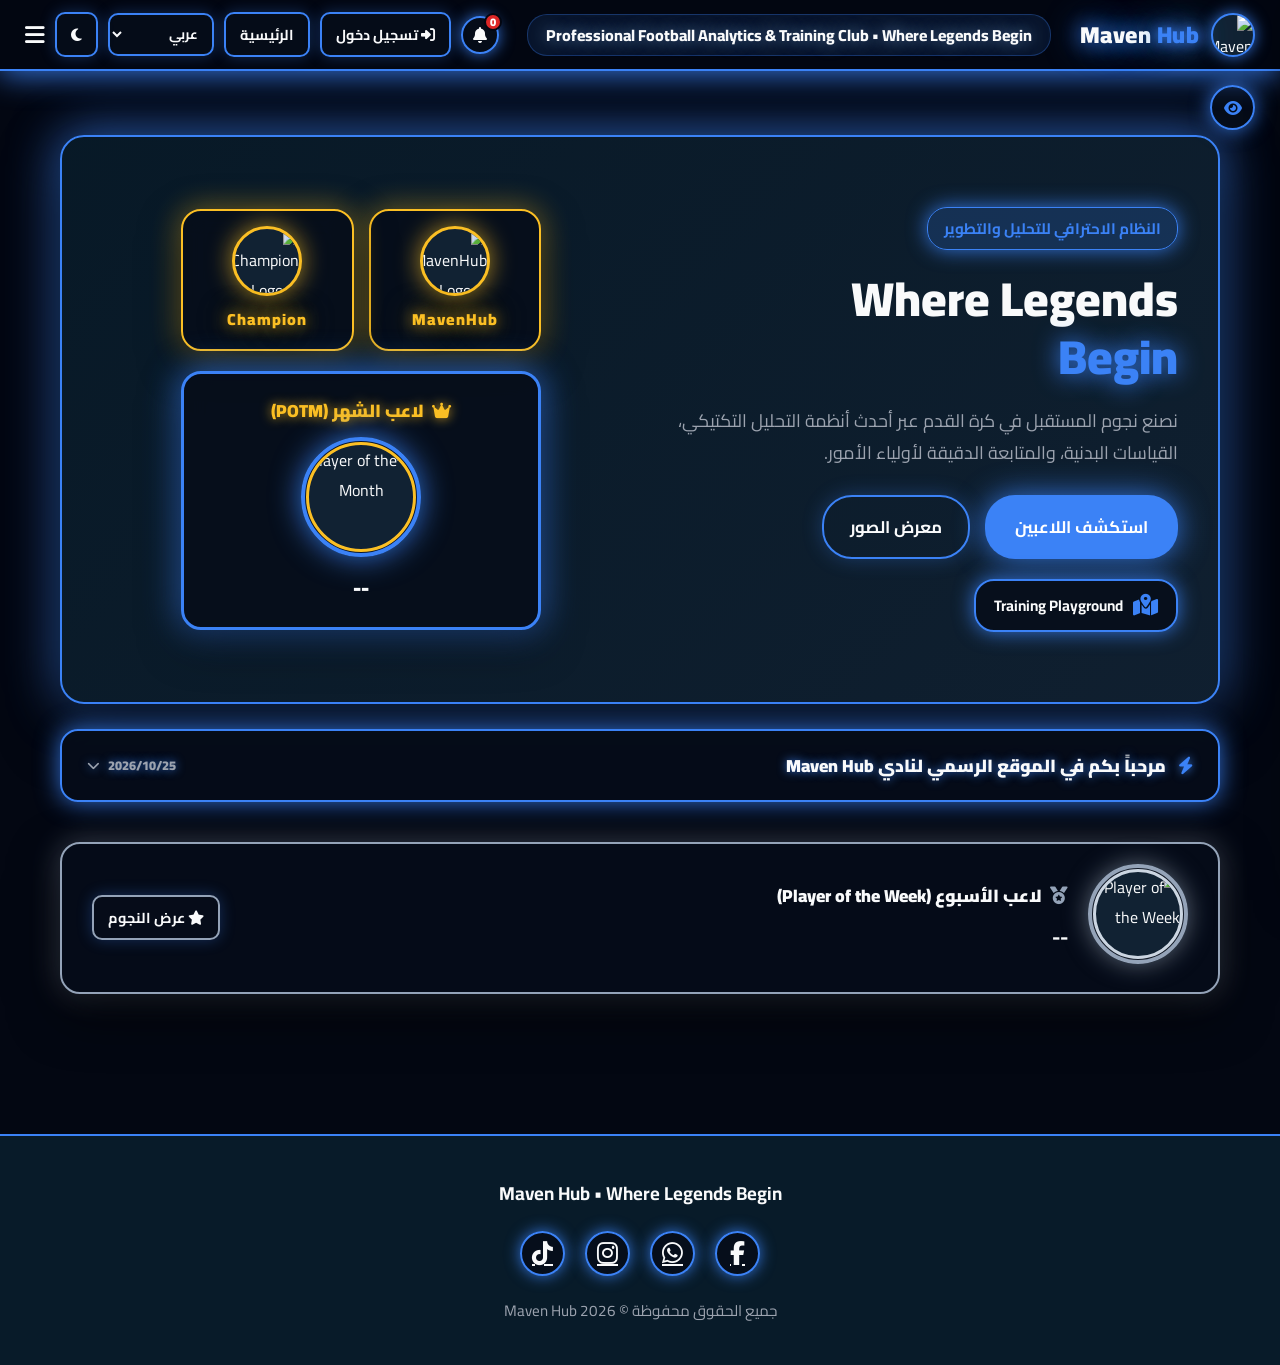
==== index.html.HTML @ 5197ae35 "Add files via upload" ====
<!DOCTYPE html>
<html lang="ar" dir="rtl">
<head>
    <meta charset="UTF-8">
    <meta name="viewport" content="width=device-width, initial-scale=1.0">
    <title>Maven Hub Club | Where Legends Begin</title>
    <link href="https://fonts.googleapis.com/css2?family=Cairo:wght@300;400;600;700;900&display=swap" rel="stylesheet">
    <link rel="stylesheet" href="https://cdnjs.cloudflare.com/ajax/libs/font-awesome/6.4.0/css/all.min.css">
    <style>
        :root {
            --primary: #081b29;
            --secondary: #112233;
            --accent: #3b82f6;
            --accent-glow: rgba(59, 130, 246, 0.85);
            --hover-blue: #1d4ed8;
            --bg: #030712;
            --card-bg: rgba(6, 13, 26, 0.88);
            --text: #f9fafb;
            --text-muted: #9ca3af;
            --border: #1e293b;
            --header-bg: rgba(3, 7, 18, 0.96);
            --transition: all 0.4s cubic-bezier(0.165, 0.84, 0.44, 1);
        }

        [data-theme="light"] {
            --primary: #f0f4f8;
            --secondary: #e2e8f0;
            --accent: #2563eb;
            --accent-glow: rgba(37, 99, 235, 0.4);
            --hover-blue: #1d4ed8;
            --bg: #f1f5f9;
            --card-bg: rgba(255, 255, 255, 0.95);
            --text: #0f172a;
            --text-muted: #475569;
            --border: #cbd5e1;
            --header-bg: rgba(255, 255, 255, 0.98);
        }

        * { box-sizing: border-box; margin: 0; padding: 0; font-family: 'Cairo', sans-serif; }

        body {
            background-color: var(--bg);
            background-image: linear-gradient(rgba(3, 7, 18, 0.85), rgba(3, 7, 18, 0.85)), url('https://i.ibb.co/R46BGfyH/mavenhub-jpg.jpg');
            background-size: cover; background-position: center; background-attachment: fixed;
            color: var(--text); transition: var(--transition); overflow-x: hidden;
        }

        [data-theme="light"] body {
            background-image: linear-gradient(rgba(241, 245, 249, 0.92), rgba(241, 245, 249, 0.92)), url('https://i.ibb.co/R46BGfyH/mavenhub-jpg.jpg');
        }

        .maven-hero {
            position: relative;
            background: linear-gradient(135deg, rgba(8, 27, 41, 0.9), rgba(17, 34, 51, 0.9)), url('https://i.ibb.co/R46BGfyH/mavenhub-jpg.jpg') center/cover no-repeat;
            border-radius: 24px; border: 2px solid var(--accent); padding: 70px 40px;
            overflow: hidden; 
            box-shadow: 0 25px 60px rgba(0, 0, 0, 0.7), 0 0 50px var(--accent-glow);
            margin-bottom: 25px; transition: var(--transition);
        }
        body.preview-mode {
            background-image: linear-gradient(rgba(3, 7, 18, 0.2), rgba(3, 7, 18, 0.2)), url('https://i.ibb.co/R46BGfyH/mavenhub-jpg.jpg') !important;
            background-size: cover !important;
            background-position: center !important;
        }

        body.preview-mode .maven-hero {
            background: linear-gradient(135deg, rgba(8, 27, 41, 0.4), rgba(17, 34, 51, 0.4)), url('https://i.ibb.co/R46BGfyH/mavenhub-jpg.jpg') center/cover no-repeat !important;
            border-color: var(--accent);
            box-shadow: 0 0 80px var(--accent-glow), inset 0 0 40px rgba(59, 130, 246, 0.5);
            filter: brightness(1.255) contrast(1.1);
        }
        body.preview-mode .section-view, body.preview-mode header, body.preview-mode footer, body.preview-mode .potw-banner-floating, body.preview-mode .floating-preview-eye-btn {
            opacity: 0; pointer-events: none; transition: opacity 0.5s ease;
        }
        .exit-preview-btn {
            position: fixed; bottom: 30px; right: 30px; background: var(--accent); color: #fff;
            border: none; padding: 12px 24px; border-radius: 30px; font-weight: 700; z-index: 99999;
            display: none; box-shadow: 0 0 30px var(--accent-glow); cursor: pointer;
        }
        body.preview-mode .exit-preview-btn { display: flex; align-items: center; gap: 8px; }

        .floating-preview-eye-btn {
            position: fixed; top: 85px; right: 25px; background: var(--card-bg); color: var(--accent);
            border: 2px solid var(--accent); width: 45px; height: 45px; border-radius: 50%;
            display: flex; justify-content: center; align-items: center; cursor: pointer;
            z-index: 990; box-shadow: 0 0 20px var(--accent-glow); transition: var(--transition);
        }
        .floating-preview-eye-btn:hover { background: var(--accent); color: #fff; transform: scale(1.1); }

        #loading-screen {
            position: fixed; top: 0; left: 0; width: 100%; height: 100%;
            background: #030712; display: flex; flex-direction: column;
            justify-content: center; align-items: center; z-index: 9999;
            transition: opacity 0.6s ease;
        }
        #loading-screen.fade-out { opacity: 0; pointer-events: none; }
        .loader-logo-container {
            width: 110px; height: 110px; border-radius: 50%; border: 4px solid var(--accent);
            animation: pulseLogo 1.5s infinite; margin-bottom: 25px; overflow: hidden;
            background: #112233; box-shadow: 0 0 45px var(--accent-glow);
            display: flex; justify-content: center; align-items: center;
        }
        .loader-logo-container img { width: 100%; height: 100%; object-fit: cover; }
        @keyframes pulseLogo {
            0% { transform: scale(0.95); box-shadow: 0 0 0 0 var(--accent-glow); }
            70% { transform: scale(1.08); box-shadow: 0 0 0 35px rgba(59, 130, 246, 0); }
            100% { transform: scale(0.95); box-shadow: 0 0 0 0 rgba(59, 130, 246, 0); }
        }
        
        .loading-phrase {
            font-size: 2rem; font-weight: 900; color: #fff; text-align: center;
            text-shadow: 0 0 25px var(--accent-glow); letter-spacing: 1px;
            animation: fadeInText 1s ease-in-out infinite alternate;
        }
        @keyframes fadeInText { from { opacity: 0.7; transform: translateY(5px); } to { opacity: 1; transform: translateY(-5px); } }

        header {
            position: fixed; top: 0; left: 0; width: 100%;
            background: var(--header-bg); backdrop-filter: blur(14px);
            border-bottom: 2px solid var(--accent);
            display: flex; justify-content: space-between; align-items: center;
            padding: 12px 25px; z-index: 1000; box-shadow: 0 4px 30px var(--accent-glow);
        }

        .logo-area { display: flex; align-items: center; gap: 12px; cursor: pointer; }
        .single-logo-img {
            width: 44px; height: 44px; border-radius: 50%; object-fit: cover;
            border: 2px solid var(--accent); box-shadow: 0 0 15px var(--accent-glow);
            background: #112233;
        }
        .logo-title {
            font-size: 1.45rem; font-weight: 900; color: var(--text);
            text-shadow: 0 0 20px var(--accent), 0 0 35px var(--accent-glow);
            letter-spacing: 0.5px;
        }
        .logo-title span { 
            color: var(--accent); 
            text-shadow: 0 0 12px #3b82f6, 0 0 25px #3b82f6, 0 0 40px #60a5fa; 
        }

        .header-center-ticker { flex: 1; text-align: center; margin: 0 15px; }
        .static-ticker-text {
            font-size: 1rem; font-weight: 800; color: var(--text);
            text-shadow: 0 0 15px rgba(147, 197, 253, 0.6);
            background: rgba(59, 130, 246, 0.12); padding: 5px 18px; border-radius: 20px;
            border: 1px solid rgba(59, 130, 246, 0.3); display: inline-block;
        }

        .header-controls { display: flex; align-items: center; gap: 10px; }
        
        .header-user-avatar-area {
            display: none; align-items: center; gap: 8px; background: var(--card-bg);
            border: 2px solid #fbbf24; padding: 4px 10px; border-radius: 30px;
            cursor: pointer; box-shadow: 0 0 20px rgba(251, 191, 36, 0.6); transition: var(--transition);
            position: relative;
        }
        .header-user-avatar-area:hover { transform: scale(1.05); }
        .header-user-img { width: 34px; height: 34px; border-radius: 50%; object-fit: cover; border: 2px solid #fbbf24; background:#112233; cursor: pointer; }
        .header-user-name { font-size: 0.9rem; font-weight: 800; color: var(--text); cursor: pointer; }

        .staff-dropdown-menu {
            position: absolute; top: 120%; right: 0; background: var(--card-bg); backdrop-filter: blur(14px);
            border: 2px solid #fbbf24; border-radius: 14px; width: 210px;
            box-shadow: 0 0 35px rgba(251, 191, 36, 0.5); display: none; flex-direction: column; gap: 6px; padding: 10px; z-index: 1300;
        }
        .staff-dropdown-menu.active { display: flex; }
        .staff-dropdown-item {
            background: var(--card-bg); border: 1px solid #fbbf24; color: var(--text);
            padding: 9px 12px; border-radius: 8px; text-align: center; font-weight: 700; font-size: 0.88rem;
            cursor: pointer; transition: var(--transition); text-decoration: none; display: block;
        }
        .staff-dropdown-item:hover { background: #fbbf24; color: #030712; box-shadow: 0 0 20px rgba(251, 191, 36, 0.8); }

        .ctrl-btn {
            background: var(--card-bg); border: 2px solid var(--accent); color: var(--text);
            padding: 7px 14px; border-radius: 10px; cursor: pointer; font-weight: 700; font-size: 0.9rem;
            transition: var(--transition); box-shadow: 0 0 15px rgba(59, 130, 246, 0.3);
        }
        .ctrl-btn:hover { background: var(--accent); color: #fff; box-shadow: 0 0 25px var(--accent-glow); }
        
        .lang-dropdown {
            background: var(--card-bg); border: 2px solid var(--accent); color: var(--text);
            padding: 6px 10px; border-radius: 10px; cursor: pointer; font-weight: 700;
            box-shadow: 0 0 15px rgba(59, 130, 246, 0.3); outline: none; font-family: 'Cairo', sans-serif;
        }
        .menu-toggle { font-size: 1.4rem; background: none; border: none; color: var(--text); cursor: pointer; }

        .login-dropdown-container { position: relative; display: inline-block; }
        .login-menu-box {
            position: absolute; top: 115%; left: 0; background: var(--card-bg); backdrop-filter: blur(14px);
            border: 2px solid var(--accent); border-radius: 14px; width: 190px;
            box-shadow: 0 0 35px var(--accent-glow); display: none; flex-direction: column; gap: 5px; padding: 10px; z-index: 1200;
        }
        .login-menu-box.active { display: flex; }
        .login-menu-item {
            background: var(--card-bg); border: 1px solid var(--accent); color: var(--text);
            padding: 10px 12px; border-radius: 8px; text-align: center; font-weight: 700; font-size: 0.9rem;
            cursor: pointer; transition: var(--transition); text-decoration: none;
        }
        .login-menu-item:hover { background: var(--accent); color: #fff; box-shadow: 0 0 20px var(--accent-glow); }

        .notification-bell-area { position: relative; display: inline-block; }
        .bell-btn {
            background: var(--card-bg); border: 2px solid var(--accent); color: var(--text);
            width: 38px; height: 38px; border-radius: 50%; display: flex; justify-content: center; align-items: center;
            cursor: pointer; position: relative; box-shadow: 0 0 15px var(--accent-glow); transition: var(--transition);
        }
        .bell-btn:hover { background: var(--accent); color: #fff; }
        .bell-badge {
            position: absolute; top: -5px; right: -5px; background: #dc2626; color: #fff;
            font-size: 0.7rem; font-weight: 900; width: 18px; height: 18px; border-radius: 50%;
            display: flex; justify-content: center; align-items: center; border: 2px solid var(--bg);
        }
        .notification-dropdown {
            position: absolute; top: 120%; left: 0; width: 320px; max-height: 380px; overflow-y: auto;
            background: var(--card-bg); backdrop-filter: blur(15px); border: 2px solid var(--accent); border-radius: 16px;
            box-shadow: 0 0 40px var(--accent-glow); display: none; flex-direction: column; padding: 15px; z-index: 1500;
        }
        .notification-dropdown.active { display: flex; }
        .notif-item {
            background: var(--card-bg); border: 1px solid var(--accent); border-radius: 10px;
            padding: 10px 12px; margin-bottom: 8px; font-size: 0.88rem; color: var(--text); line-height: 1.5;
        }

        .sidebar {
            position: fixed; top: 0; right: -320px; width: 300px; height: 100%;
            background: var(--card-bg); backdrop-filter: blur(14px); box-shadow: -5px 0 35px rgba(0,0,0,0.6);
            z-index: 1100; transition: right 0.4s ease; display: flex; flex-direction: column;
            padding: 30px 20px; border-left: 2px solid var(--accent);
        }
        .sidebar.active { right: 0; }
        .sidebar-header { display: flex; justify-content: space-between; align-items: center; margin-bottom: 30px; border-bottom: 2px solid var(--accent); padding-bottom: 15px; }
        .close-sidebar { background: none; border: none; color: var(--text); font-size: 1.5rem; cursor: pointer; }
        .sidebar-menu { list-style: none; display: flex; flex-direction: column; gap: 12px; }
        .sidebar-menu li a, .sidebar-menu .menu-dropdown-btn {
            display: flex; justify-content: space-between; align-items: center;
            padding: 12px 16px; color: var(--text); background: var(--card-bg); border-radius: 10px;
            text-decoration: none; font-weight: 700; cursor: pointer; border: 2px solid var(--accent);
            transition: var(--transition); box-shadow: 0 0 10px rgba(59, 130, 246, 0.2);
        }
        .sidebar-menu li a:hover, .sidebar-menu .menu-dropdown-btn:hover {
            background: var(--accent); color: #fff; box-shadow: 0 0 20px var(--accent-glow);
        }
        .submenu { display: none; flex-direction: column; gap: 6px; padding-right: 15px; margin-top: 6px; }
        .submenu.active { display: flex; }
        .submenu a { font-size: 0.95rem; padding: 8px 12px !important; }

        .overlay {
            position: fixed; top: 0; left: 0; width: 100%; height: 100%;
            background: rgba(0,0,0,0.7); z-index: 1050; opacity: 0; pointer-events: none; transition: opacity 0.3s ease;
        }
        .overlay.active { opacity: 1; pointer-events: auto; }

        .main-container {
            margin-top: 95px; padding: 40px 20px; max-width: 1200px;
            margin-left: auto; margin-right: auto; min-height: 80vh;
        }

        .section-view { display: none; animation: fadeIn 0.4s ease; }
        .section-view.active { display: block; }
        @keyframes fadeIn { from { opacity: 0; transform: translateY(10px); } to { opacity: 1; transform: translateY(0); } }

        .hero-content-grid { display: grid; grid-template-columns: 1fr 1fr; align-items: center; gap: 40px; position: relative; z-index: 2; }
        .hero-left { text-align: right; }
        .hero-badge-top {
            display: inline-block; background: rgba(59, 130, 246, 0.2); color: var(--accent);
            border: 1px solid var(--accent); padding: 6px 16px; border-radius: 20px;
            font-size: 0.95rem; font-weight: 700; margin-bottom: 20px; box-shadow: 0 0 20px var(--accent-glow);
        }
        .hero-left h1 { font-size: 3rem; font-weight: 900; line-height: 1.2; margin-bottom: 20px; color: var(--text); }
        .hero-left h1 span { color: var(--accent); display: block; text-shadow: 0 0 25px var(--accent); }
        .hero-left p { color: var(--text-muted); font-size: 1.12rem; line-height: 1.8; margin-bottom: 25px; }
        
        .hero-action-row { display: flex; align-items: center; gap: 20px; flex-wrap: wrap; }
        .hero-btns { display: flex; gap: 15px; }
        .btn-primary-custom {
            background: var(--accent); color: #fff; border: none; padding: 14px 30px; border-radius: 30px;
            font-weight: 700; font-size: 1.05rem; cursor: pointer; transition: var(--transition); box-shadow: 0 0 30px var(--accent-glow);
        }
        .btn-primary-custom:hover { transform: translateY(-3px); background: var(--hover-blue); box-shadow: 0 0 45px var(--accent-glow); }
        .btn-secondary-custom {
            background: transparent; color: var(--text); border: 2px solid var(--accent); padding: 14px 26px; border-radius: 30px;
            font-weight: 700; font-size: 1.05rem; cursor: pointer; transition: var(--transition); box-shadow: 0 0 20px rgba(59, 130, 246, 0.3);
        }
        .btn-secondary-custom:hover { border-color: var(--accent); color: var(--accent); box-shadow: 0 0 30px var(--accent-glow); }

        .training-playground-box {
            display: flex; align-items: center; gap: 10px; background: var(--card-bg);
            border: 2px solid var(--accent); padding: 10px 18px; border-radius: 20px;
            box-shadow: 0 0 20px var(--accent-glow); text-decoration: none; color: var(--text);
            transition: var(--transition); cursor: pointer;
        }
        .training-playground-box:hover { transform: scale(1.05); box-shadow: 0 0 35px var(--accent-glow); background: var(--accent); color: #fff; }
        .training-playground-box i { color: var(--accent); font-size: 1.4rem; animation: bounceMap 2s infinite; }
        .training-playground-box:hover i { color: #fff; }
        @keyframes bounceMap { 0%, 100% { transform: translateY(0); } 50% { transform: translateY(-4px); } }
        .training-text-label { font-size: 0.95rem; font-weight: 700; }

        .hero-right { display: flex; flex-direction: column; align-items: center; gap: 20px; }
        
        .logos-dual-showcase { display: flex; gap: 15px; width: 100%; max-width: 360px; justify-content: center; }
        .academy-logo-showcase-box {
            background: var(--card-bg); backdrop-filter: blur(12px); border: 2px solid #fbbf24;
            border-radius: 20px; padding: 15px 15px; text-align: center; width: 50%;
            box-shadow: 0 15px 40px rgba(0,0,0,0.5), 0 0 30px rgba(251, 191, 36, 0.5);
        }
        .logo-frame-circle {
            width: 70px; height: 70px; border-radius: 50%; border: 3px solid #fbbf24;
            margin: 0 auto 8px auto; overflow: hidden; background: #112233; display: flex;
            justify-content: center; align-items: center; box-shadow: 0 0 25px rgba(251, 191, 36, 0.7);
            animation: goldNeonPulse 2s infinite alternate;
        }
        @keyframes goldNeonPulse {
            0% { box-shadow: 0 0 10px rgba(251, 191, 36, 0.6), inset 0 0 10px rgba(251, 191, 36, 0.6); border-color: #fbbf24; }
            100% { box-shadow: 0 0 30px #fbbf24, inset 0 0 20px #fbbf24; border-color: #fde047; }
        }
        .logo-frame-circle img { width: 100%; height: 100%; object-fit: cover; }

        .brand-font-fancy {
            font-family: 'Cairo', sans-serif; font-weight: 900; letter-spacing: 1px;
            color: #fbbf24; text-shadow: 0 0 15px rgba(251, 191, 36, 0.8), 0 0 30px rgba(251, 191, 36, 0.5);
        }

        .potm-hero-showcase {
            width: 100%; max-width: 360px; display: flex; flex-direction: column; align-items: center; justify-content: center;
            background: var(--card-bg); backdrop-filter: blur(12px);
            border: 3px solid var(--accent); border-radius: 20px; padding: 20px;
            box-shadow: 0 15px 40px rgba(0,0,0,0.5), 0 0 35px var(--accent-glow);
            position: relative; text-align: center;
        }
        .potm-crown-header {
            display: flex; align-items: center; gap: 8px; color: #fbbf24; font-size: 1.1rem; font-weight: 900;
            text-shadow: 0 0 12px rgba(251, 191, 36, 0.8); margin-bottom: 10px;
        }
        
        .royal-ring-frame {
            position: relative; width: 120px; height: 120px; border-radius: 50%;
            background: radial-gradient(circle, rgba(59,130,246,0.3), var(--card-bg));
            border: 4px solid var(--accent); box-shadow: 0 0 30px var(--accent-glow);
            display: flex; justify-content: center; align-items: center; margin-bottom: 10px;
            overflow: hidden; cursor: pointer;
            animation: neonPulse 2s infinite alternate;
        }
        .royal-ring-frame img { width: 110px; height: 110px; border-radius: 50%; object-fit: cover; border: 3px solid #fbbf24; background: #112233; }

        .silver-ring-frame {
            position: relative; width: 100px; height: 100px; border-radius: 50%;
            background: radial-gradient(circle, rgba(148,163,184,0.3), var(--card-bg));
            border: 4px solid #94a3b8; box-shadow: 0 0 25px rgba(148,163,184,0.6);
            display: flex; justify-content: center; align-items: center; margin-bottom: 8px;
            overflow: hidden; cursor: pointer;
        }
        .silver-ring-frame img { width: 90px; height: 90px; border-radius: 50%; object-fit: cover; border: 3px solid #cbd5e1; background: #112233; }

        .potw-banner-floating {
            background: var(--card-bg); backdrop-filter: blur(14px); border: 2px solid #94a3b8; border-radius: 20px;
            padding: 20px 30px; margin-bottom: 40px; display: flex; align-items: center; justify-content: space-between;
            box-shadow: 0 20px 50px rgba(0,0,0,0.6), 0 0 30px rgba(148, 163, 184, 0.4);
        }

        .potm-player-name { font-size: 1.35rem; font-weight: 900; color: var(--text); }

        .home-news-ticker-container {
            display: flex; flex-direction: column; gap: 15px; margin-bottom: 40px;
        }
        .news-neon-strip {
            background: var(--card-bg); backdrop-filter: blur(14px);
            border: 2px solid var(--accent); border-radius: 18px; padding: 18px 25px;
            box-shadow: 0 0 25px var(--accent-glow); cursor: pointer; transition: var(--transition);
            position: relative; overflow: hidden;
        }
        .news-neon-strip:hover { transform: scale(1.02); box-shadow: 0 0 40px var(--accent-glow); background: rgba(59, 130, 246, 0.1); }
        .news-strip-header { display: flex; justify-content: space-between; align-items: center; font-weight: 900; font-size: 1.1rem; color: var(--text); text-shadow: 0 0 10px var(--accent-glow); }
        .news-strip-body {
            max-height: 0; overflow: hidden; transition: max-height 0.5s cubic-bezier(0.4, 0, 0.2, 1), padding 0.5s ease;
            color: var(--text-muted); font-size: 1rem; line-height: 1.7; padding: 0 5px;
        }
        .news-neon-strip.expanded .news-strip-body { max-height: 500px; padding-top: 15px; border-top: 1px dashed var(--border); margin-top: 10px; }

        .grid-cards { display: grid; grid-template-columns: repeat(auto-fit, minmax(280px, 1fr)); gap: 35px; }
        .player-card {
            position: relative; background: var(--card-bg); backdrop-filter: blur(12px); border-radius: 22px; padding: 35px 20px;
            text-align: center; transition: all 0.4s cubic-bezier(0.175, 0.885, 0.32, 1.275); cursor: pointer;
            box-shadow: 0 15px 40px rgba(0,0,0,0.5), 0 0 25px rgba(59, 130, 246, 0.2);
            border: 2px solid var(--accent);
        }
        .player-card:hover { transform: translateY(-10px) scale(1.03); box-shadow: 0 25px 60px rgba(0,0,0,0.7), 0 0 50px var(--accent-glow); }
        
        .player-card img { 
            width: 140px; height: 140px; border-radius: 50%; object-fit: cover; margin-bottom: 15px; 
            border: 4px solid var(--accent); box-shadow: 0 0 30px var(--accent-glow); background: #112233;
        }

        .gallery-artistic-grid {
            display: grid; grid-template-columns: repeat(12, 1fr); gap: 25px; margin-top: 30px;
        }
        .art-slot {
            position: relative; border-radius: 18px; overflow: hidden; border: 2px solid var(--accent);
            box-shadow: 0 15px 35px rgba(0,0,0,0.5), 0 0 20px var(--accent-glow); cursor: pointer;
            transition: transform 0.4s ease, box-shadow 0.4s ease; min-height: 200px;
            background: #081b29; display: flex; justify-content: center; align-items: center;
        }
        .art-slot:hover { transform: scale(1.05) translateY(-5px); box-shadow: 0 25px 50px var(--accent-glow); z-index: 5; }
        .art-slot img { width: 100%; height: 100%; object-fit: cover; min-height: 200px; background: #112233; }
        
        .slot-1 { grid-column: span 5; }
        .slot-2 { grid-column: span 3; margin-top: 20px; }
        .slot-3 { grid-column: span 4; }
        .slot-4 { grid-column: span 3; }
        .slot-5 { grid-column: span 6; margin-bottom: 15px; }
        .slot-6 { grid-column: span 3; }
        .slot-7 { grid-column: span 4; margin-top: -20px; }
        .slot-8 { grid-column: span 5; }
        .slot-9 { grid-column: span 3; }
        .slot-10 { grid-column: span 4; }

        @media(max-width: 900px) {
            .gallery-artistic-grid { grid-template-columns: repeat(2, 1fr); }
            .art-slot { grid-column: span 1 !important; margin: 0 !important; }
            .hero-content-grid { grid-template-columns: 1fr; }
            .potw-banner-floating { flex-direction: column; text-align: center; gap: 15px; }
        }

        .accordion-container { display: flex; flex-direction: column; gap: 20px; max-width: 850px; margin: 0 auto; }
        .accordion-item {
            background: var(--card-bg); backdrop-filter: blur(12px); border: 2px solid var(--accent); border-radius: 18px;
            overflow: hidden; box-shadow: 0 10px 30px rgba(0,0,0,0.4), 0 0 25px rgba(59, 130, 246, 0.25); transition: var(--transition);
        }
        .accordion-header {
            display: flex; justify-content: space-between; align-items: center; padding: 22px 30px;
            cursor: pointer; background: linear-gradient(135deg, rgba(59, 130, 246, 0.15), transparent);
            font-size: 1.3rem; font-weight: 900; color: var(--text);
        }
        .accordion-header i { color: var(--accent); transition: transform 0.5s ease; font-size: 1.2rem; }
        .accordion-item.active .accordion-header i { transform: rotate(180deg); }
        .accordion-body {
            max-height: 0; overflow: hidden; padding: 0 30px; color: var(--text); line-height: 1.9; font-size: 1.05rem;
            transition: max-height 0.6s cubic-bezier(0.4, 0, 0.2, 1), padding 0.6s ease;
        }
        .accordion-item.active .accordion-body { max-height: 700px; padding: 20px 30px 30px 30px; border-top: 1px dashed var(--border); }
        
        .georgia-highlight { 
            font-size: 1.35rem !important; font-weight: 800 !important; color: #3b82f6 !important; 
            text-shadow: 0 0 15px rgba(59, 130, 246, 0.4); display: block; margin: 15px 0; line-height: 1.6;
            background: rgba(59, 130, 246, 0.12); padding: 12px 18px; border-radius: 12px; border-left: 4px solid var(--accent);
        }

        .fullscreen-flip-overlay { position: fixed; top: 0; left: 0; width: 100vw; height: 100vh; background: #030712; z-index: 9999; display: flex; justify-content: center; align-items: center; opacity: 0; pointer-events: none; transition: opacity 0.4s ease; }
        .fullscreen-flip-overlay.active { opacity: 1; pointer-events: auto; }
        .flipping-card-container { width: 320px; height: 450px; perspective: 1500px; transform-style: preserve-3d; }
        .f-card-inner { position: relative; width: 100%; height: 100%; text-align: center; transition: transform 1.2s cubic-bezier(0.77, 0, 0.175, 1); transform-style: preserve-3d; box-shadow: 0 0 50px var(--accent-glow); border-radius: 20px; }
        .flipping-card-container.flip .f-card-inner { transform: rotateY(180deg) scale(3.5); }
        .f-card-front, .f-card-back { position: absolute; width: 100%; height: 100%; backface-visibility: hidden; border-radius: 20px; display: flex; flex-direction: column; justify-content: center; align-items: center; padding: 30px; border: 3px solid var(--accent); box-shadow: 0 0 40px var(--accent-glow); }
        .f-card-front { background: var(--card-bg); backdrop-filter: blur(12px); color: var(--text); }
        .f-card-back { background: linear-gradient(135deg, #081b29, #112233); color: #fff; transform: rotateY(180deg); }

        .modal { position: fixed; top: 0; left: 0; width: 100%; height: 100%; background: rgba(0,0,0,0.85); z-index: 2000; display: flex; justify-content: center; align-items: center; opacity: 0; pointer-events: none; transition: opacity 0.4s ease; }
        .modal.active { opacity: 1; pointer-events: auto; }
        .modal-content { background: var(--card-bg); backdrop-filter: blur(15px); width: 90%; max-width: 950px; max-height: 90vh; overflow-y: auto; border-radius: 20px; padding: 30px; position: relative; transform: scale(0.8) translateY(20px); opacity: 0; transition: all 0.4s cubic-bezier(0.175, 0.885, 0.32, 1.275); border: 2px solid var(--accent); box-shadow: 0 25px 70px rgba(0,0,0,0.8), 0 0 50px var(--accent-glow); }
        .modal.active .modal-content { transform: scale(1) translateY(0); opacity: 1; }
        
        .close-modal { 
            position: sticky; top: 10px; float: left; background: var(--accent); color: #fff; border: none; 
            width: 40px; height: 40px; border-radius: 50%; font-size: 1.3rem; cursor: pointer; 
            transition: var(--transition); box-shadow: 0 0 20px var(--accent-glow); z-index: 100;
            display: flex; justify-content: center; align-items: center; margin-bottom: -40px;
        }
        .close-modal:hover { transform: rotate(90deg) scale(1.1); background: var(--hover-blue); }

        .eval-sheet { margin-top: 20px; }
        .eval-section { background: var(--card-bg); backdrop-filter: blur(10px); border: 2px solid var(--accent); border-radius: 12px; padding: 18px; margin-bottom: 20px; box-shadow: 0 0 15px rgba(59, 130, 246, 0.2); }
        .eval-section h4 { color: var(--accent); margin-bottom: 12px; border-bottom: 1px dashed var(--border); padding-bottom: 6px; font-size: 1.15rem; }
        .eval-row { display: flex; justify-content: space-between; align-items: center; padding: 10px 0; font-size: 1.02rem; border-bottom: 1px solid var(--border); }
        .eval-row:last-child { border-bottom: none; }
        .eval-input { width: 100%; padding: 10px; border-radius: 8px; border: 2px solid var(--accent); background: var(--bg); color: var(--text); margin-top: 5px; font-family: 'Cairo', sans-serif; box-shadow: 0 0 10px rgba(59, 130, 246, 0.2); }

        .bubble-sheet-container { display: flex; gap: 8px; overflow-x: auto; padding: 10px 0; margin-top: 10px; scrollbar-width: thin; }
        .bubble-item {
            min-width: 80px; background: var(--card-bg); backdrop-filter: blur(10px); border: 2px solid var(--border); border-radius: 10px;
            padding: 8px 6px; text-align: center; transition: var(--transition); cursor: pointer; box-shadow: 0 0 8px rgba(0,0,0,0.3);
        }
        .bubble-item.attended { background: rgba(34, 197, 94, 0.25); border-color: #22c55e; box-shadow: 0 0 12px rgba(34, 197, 94, 0.4); }
        .bubble-day { font-size: 0.75rem; font-weight: 700; color: var(--text-muted); }
        .bubble-date { font-size: 0.85rem; font-weight: 900; color: var(--text); margin: 3px 0; }
        .bubble-status-icon { font-size: 0.95rem; margin-top: 3px; }
        .bubble-item.attended .bubble-status-icon { color: #22c55e; }
        .bubble-item:not(.attended) .bubble-status-icon { color: var(--text-muted); }

        .form-box { background: var(--card-bg); backdrop-filter: blur(14px); border: 2px solid var(--accent); border-radius: 20px; padding: 35px; max-width: 480px; margin: 0 auto; box-shadow: 0 20px 50px rgba(0,0,0,0.6), 0 0 40px var(--accent-glow); }
        .form-group { margin-bottom: 20px; }
        .form-group label { display: block; margin-bottom: 8px; font-weight: 700; color: var(--text); }
        .form-group input, .form-group select, .form-group textarea { width: 100%; padding: 12px; border-radius: 8px; border: 2px solid var(--accent); background: var(--bg); color: var(--text); font-family: 'Cairo', sans-serif; box-shadow: 0 0 15px rgba(59, 130, 246, 0.2); }

        footer { background: var(--primary); color: var(--text); text-align: center; padding: 40px 20px; margin-top: 60px; border-top: 2px solid var(--accent); box-shadow: -15px 40px var(--accent-glow); }
        .social-links { display: flex; justify-content: center; gap: 20px; margin: 20px 0; font-size: 1.5rem; }
        .social-links a { color: var(--text); background: var(--card-bg); border: 2px solid var(--accent); width: 45px; height: 45px; display: flex; align-items: center; justify-content: center; border-radius: 50%; transition: var(--transition); box-shadow: 0 0 15px var(--accent-glow); }
        .social-links a:hover { background: var(--accent); color: #fff; transform: translateY(-3px); box-shadow: 0 0 25px var(--accent-glow); }
    </style>
</head>
<body data-theme="dark">

    <button class="exit-preview-btn" onclick="togglePreviewMode()"><i class="fa-solid fa-eye-slash"></i> إيقاف معاينة الخلفية</button>
    <div class="floating-preview-eye-btn" onclick="togglePreviewMode()" title="معاينة الخلفية صافية"><i class="fa-solid fa-eye"></i></div>

    <div id="loading-screen">
       <div class="loader-logo-container">
    <img src="https://i.ibb.co/M5Ss9f4B/Whats-App-Image-2026-10-25-at-12-16-11-AMtt.jpg" alt="Maven Logo">
</div>
        <div class="loading-phrase" data-translate="loading_phrase">فخورين انك جزء من رحلتنا</div>
    </div>

    <div class="fullscreen-flip-overlay" id="flipOverlay">
        <div class="flipping-card-container" id="flippingCardContainer">
            <div class="f-card-inner">
                <div class="f-card-front" id="flipCardFront"></div>
                <div class="f-card-back">
                    <img src="https://i.ibb.co/M5Ss9f4B/Whats-App-Image-2026-10-25-at-12-16-11-AMtt.jpg" style="width:90px; height:90px; border-radius:50%; border:3px solid var(--accent); object-fit:cover; margin-bottom:15px; box-shadow:0 0 20px var(--accent-glow); background:#112233;">
                    <h2 style="color:#fff;">Maven Hub</h2>
                    <p style="color:#cbd5e1; font-size:0.95rem; margin-top:10px;">جاري تحميل الملف الشخصي...</p>
                </div>
            </div>
        </div>
    </div>

    <header>
        <div class="logo-area" onclick="switchSection('home-section')">
            <img src="https://i.ibb.co/M5Ss9f4B/Whats-App-Image-2026-10-25-at-12-16-11-AMtt.jpg" alt="Maven Logo" class="single-logo-img">
            <h1 class="logo-title">Maven <span>Hub</span></h1>
        </div>

        <div class="header-center-ticker">
            <div class="static-ticker-text" data-translate="header_ticker"> Professional Football Analytics & Training Club • Where Legends Begin</div>
        </div>

        <div class="header-controls">
            <div class="notification-bell-area">
                <div class="bell-btn" onclick="toggleNotificationDropdown()">
                    <i class="fa-solid fa-bell"></i>
                    <span class="bell-badge" id="notifBadge">0</span>
                </div>
                <div class="notification-dropdown" id="notificationDropdown">
                    <h4 style="color:var(--accent); margin-bottom:10px; border-bottom:1px solid var(--border); padding-bottom:5px;"><i class="fa-solid fa-bell"></i> <span data-translate="notif_center_title">مركز الإشعارات الفورية</span></h4>
                    <div id="notificationList" style="display:flex; flex-direction:column; gap:8px;">
                        <p style="color:var(--text-muted); font-size:0.9rem; text-align:center;" data-translate="no_notifications">لا توجد إشعارات جديدة حالياً.</p>
                    </div>
                </div>
            </div>

            <div class="login-dropdown-container">
                <button class="ctrl-btn" onclick="toggleLoginMenu()" id="unifiedLoginBtn" data-translate="login_menu_btn"><i class="fa-solid fa-right-to-bracket"></i> تسجيل دخول</button>
                <div class="login-menu-box" id="loginMenuBox">
                    <a href="#" class="login-menu-item" onclick="openLoginModal('player')" data-translate="login_player">لاعب</a>
                    <a href="#" class="login-menu-item" onclick="openLoginModal('parent')" data-translate="login_parent">ولي أمر</a>
                    <a href="#" class="login-menu-item" onclick="openLoginModal('coach')" data-translate="login_coach">مدرب / محلل</a>
                </div>
            </div>

            <div class="header-user-avatar-area" id="headerUserAvatarArea">
                <img id="headerUserImg" src="" class="header-user-img" onclick="triggerHeaderAvatarUpload()" title="انقر لتغيير صورتك عبر الـ Canvas">
                <span id="headerUserName" class="header-user-name" onclick="toggleStaffDropdown()" title="انقر لفتح خيارات الإدارة والملاحظات وتسجيل الخروج">زائر</span>
                <div class="staff-dropdown-menu" id="staffDropdownMenu">
                    <a href="#" class="staff-dropdown-item" onclick="openCoachDashboard()"><i class="fa-solid fa-gauge"></i> لوحة التحكم الكاملة</a>
                    <a href="#" class="staff-dropdown-item" onclick="openCoachDashboardTab('notes')"><i class="fa-solid fa-book"></i> دفتر الملاحظات</a>
                    <a href="#" class="staff-dropdown-item" onclick="globalLogout()" style="color:#ef4444; border-color:#ef4444;"><i class="fa-solid fa-right-from-bracket"></i> تسجيل خروج</a>
                </div>
            </div>

            <button class="ctrl-btn" onclick="switchSection('home-section')" data-translate="home_btn">الرئيسية</button>
            <select id="language-selector" class="lang-dropdown" onchange="changeLanguage(this.value)">
                <option value="ar">عربي</option>
                <option value="en">English</option>
                <option value="ka">ქართული</option>
            </select>
            <button class="ctrl-btn" onclick="toggleTheme()"><i class="fa-solid fa-moon" id="theme-icon"></i></button>
            <button class="menu-toggle" onclick="toggleSidebar()"><i class="fa-solid fa-bars"></i></button>
        </div>
    </header>

    <div class="overlay" id="overlay" onclick="toggleSidebar()"></div>
    <div class="sidebar" id="sidebar">
        <div class="sidebar-header">
            <h3 data-translate="nav_menu">قائمة التنقل</h3>
            <button class="close-sidebar" onclick="toggleSidebar()"><i class="fa-solid fa-xmark"></i></button>
        </div>
        <ul class="sidebar-menu">
            <li>
                <div class="menu-dropdown-btn" onclick="toggleSubmenu('home-sub')">
                    <span data-translate="nav_home">الرئيسية (Home)</span> <i class="fa-solid fa-chevron-down"></i>
                </div>
                <ul class="submenu" id="home-sub">
                    <li><a href="#" onclick="switchSection('players-cat')" data-translate="sub_players">Players (اللاعبون)</a></li>
                    <li><a href="#" onclick="switchSection('coaches-sec')" data-translate="sub_coaches">Coaches & Analysts</a></li>
                    <li><a href="#" onclick="switchSection('parents-sec')" data-translate="sub_parents">Parents (أولياء الأمور)</a></li>
                </ul>
            </li>
            <li><a href="#" onclick="switchSection('legends-sec')" data-translate="nav_legends">POTM</a></li>
            <li><a href="#" onclick="switchSection('gallery-sec')" data-translate="nav_gallery">Gallery (معرض الصور)</a></li>
            <li><a href="#" onclick="switchSection('about-sec')" data-translate="nav_about">Who We Are</a></li>
            <li><a href="#" onclick="switchSection('news-sec')" data-translate="nav_news">News (الأخـبـار)</a></li>
            <li><a href="#" onclick="switchSection('contact-sec')" data-translate="nav_contact">Contact Us (اتصل بنا)</a></li>
        </ul>
    </div>

    <div class="main-container">

        <div id="home-section" class="section-view active">
            <div class="maven-hero">
                <div class="hero-content-grid">
                    <div class="hero-left">
                        <span class="hero-badge-top" data-translate="hero_badge">النظام الاحترافي للتحليل والتطوير</span>
                        <h1 data-translate="hero_title">Where Legends <span>Begin</span></h1>
                        <p data-translate="hero_desc">نصنع نجوم المستقبل في كرة القدم عبر أحدث أنظمة التحليل التكتيكي، القياسات البدنية، والمتابعة الدقيقة لأولياء الأمور.</p>
                        
                        <div class="hero-action-row">
                            <div class="hero-btns">
                                <button class="btn-primary-custom" onclick="switchSection('players-cat')" data-translate="explore_btn">استكشف اللاعبين</button>
                                <button class="btn-secondary-custom" onclick="switchSection('gallery-sec')" data-translate="gallery_btn">معرض الصور</button>
                            </div>
                            <a href="https://maps.app.goo.gl/CdPAunhMBqVfC4CV8" target="_blank" class="training-playground-box">
                                <i class="fa-solid fa-map-location-dot"></i>
                                <span class="training-text-label" data-translate="training_playground">Training Playground</span>
                            </a>
                        </div>
                    </div>
                    <div class="hero-right">
                      <div class="logos-dual-showcase">
                        <div class="academy-logo-showcase-box">
                            <div class="logo-frame-circle">
                                <img src="https://i.ibb.co/M5Ss9f4B/Whats-App-Image-2026-10-25-at-12-16-11-AMtt.jpg" alt="MavenHub Logo">
                            </div>
                            <h4 class="brand-font-fancy" style="font-size: 1rem;">MavenHub</h4>
                        </div>
                        <div class="academy-logo-showcase-box">
                            <div class="logo-frame-circle">
                                <img src="https://i.ibb.co/QF4Bqtzw/Whats-App-Image-2026-10-25-at-12-16-11-AM.jpg" alt="Champion Logo">
                            </div>
                            <h4 class="brand-font-fancy" style="font-size: 1rem;">Champion</h4>
                        </div>
                    </div>

                        <div class="potm-hero-showcase">
                            <div class="potm-crown-header">
                                <i class="fa-solid fa-crown"></i> <span data-translate="potm_crown_title">لاعب الشهر (POTM)</span>
                            </div>
                            <div class="royal-ring-frame">
                                <img id="homePotmImg" src="" alt="Player of the Month">
                            </div>
                            <h3 id="homePotmName" class="potm-player-name">--</h3>
                        </div>
                    </div>
                </div>
            </div>

            <div class="home-news-ticker-container" id="homeNewsTickerContainer"></div>

            <div class="potw-banner-floating">
                <div style="display:flex; align-items:center; gap:20px;">
                    <div class="silver-ring-frame">
                        <img id="homePotwImg" src="" alt="Player of the Week">
                    </div>
                    <div>
                        <div style="display:flex; align-items:center; gap:8px; color:var(--text); font-size:1.1rem; font-weight:900; margin-bottom:5px;">
                            <i class="fa-solid fa-medal" style="color:#94a3b8;"></i> <span data-translate="potw_crown_title">لاعب الأسبوع (Player of the Week)</span>
                        </div>
                        <h3 id="homePotwName" style="color:var(--text); font-size:1.3rem;">--</h3>
                    </div>
                </div>
                <div>
                    <button class="ctrl-btn" onclick="switchSection('players-cat')" style="border-color:#94a3b8;"><i class="fa-solid fa-star"></i> <span data-translate="show_stars">عرض النجوم</span></button>
                </div>
            </div>
        </div>

        <div id="players-cat" class="section-view">
            <h2 style="margin-bottom: 25px; text-align: center;" data-translate="players_cat_title">فئات اللاعبين</h2>
            <div class="grid-cards">
                <div class="player-card" onclick="openPlayersGroup('2010-2012')">
                    <i class="fa-solid fa-shield-halved fa-3x" style="color:var(--accent); margin-bottom:15px;"></i>
                    <h3 data-translate="cat_1">مواليد 2010 - 2011 - 2012</h3>
                    <p style="color:var(--text-muted); margin-top:10px;" data-translate="cat_1_desc">إعمار النخبة وتطوير التكتيكات العالية</p>
                </div>
                <div class="player-card" onclick="openPlayersGroup('2013-2014')">
                    <i class="fa-solid fa-futbol fa-3x" style="color:var(--accent); margin-bottom:15px;"></i>
                    <h3 data-translate="cat_2">مواليد 2013 - 2014</h3>
                    <p style="color:var(--text-muted); margin-top:10px;" data-translate="cat_2_desc">بناء المهارات الأساسية وفن اللعب الجماعي</p>
                </div>
                <div class="player-card" onclick="openPlayersGroup('2015-2016')">
                    <i class="fa-solid fa-star fa-3x" style="color:var(--accent); margin-bottom:15px;"></i>
                    <h3 data-translate="cat_3">مواليد 2015 - 2016</h3>
                    <p style="color:var(--text-muted); margin-top:10px;" data-translate="cat_3_desc">البراعم والخطوات الأولى نحو الاحتراف</p>
                </div>
            </div>
        </div>

        <div id="players-list-view" class="section-view">
            <button class="ctrl-btn" style="margin-bottom:20px;" onclick="switchSection('players-cat')"><i class="fa-solid fa-arrow-right"></i> <span data-translate="back_btn">رجوع للفئات</span></button>
            <h2 id="group-title-label" style="margin-bottom: 25px; text-align: center;" data-translate="players_list_title">قائمة اللاعبين</h2>
            <div class="grid-cards" id="players-cards-container"></div>
        </div>

        <div id="coaches-sec" class="section-view">
            <div style="display: flex; justify-content: space-between; align-items: center; margin-bottom: 25px;">
                <h2 data-translate="coaches_section_title">الجهاز الفني ومحلل الأداء</h2>
            </div>
            <div class="grid-cards">
                <div class="player-card" onclick="triggerCoachFlipAndBio('khalil')">
                    <img id="coachImg_khalil" src="" alt="Coach" style="width:150px; height:150px; border-radius:50%; object-fit:cover;">
                    <h3 data-translate="coach_1_name">ك/ خليل عمارة</h3>
                    <p style="color:var(--text-muted);" data-translate="coach_1_role">مؤسس نادي Maven Hub ومدرب الحراس</p>
                </div>
                <div class="player-card" onclick="triggerCoachFlipAndBio('abdelrahman')">
                    <img id="coachImg_abdelrahman" src="" alt="Coach" style="width:150px; height:150px; border-radius:50%; object-fit:cover;">
                    <h3 data-translate="coach_2_name">ك/ عبد الرحمن خليل</h3>
                    <p style="color:var(--text-muted);" data-translate="coach_2_role">مدرب الأحمال والسرعات</p>
                </div>
                <div class="player-card" onclick="triggerCoachFlipAndBio('amir')">
                    <img id="coachImg_amir" src="" alt="Coach" style="width:150px; height:150px; border-radius:50%; object-fit:cover;">
                    <h3 data-translate="coach_3_name">ك/ أمير أحمد</h3>
                    <p style="color:var(--text-muted);" data-translate="coach_3_role">مدرب المهارات والبراعم</p>
                </div>
                <div class="player-card" onclick="triggerCoachFlipAndBio('medany')">
                    <img id="coachImg_medany" src="" alt="Analyst" style="width:150px; height:150px; border-radius:50%; object-fit:cover;">
                    <h3 data-translate="analyst_name">محلل الأداء/ محمد مدني</h3>
                    <p style="color:var(--accent); font-weight:bold;" data-translate="analyst_role">محلل الأداء الكروي</p>
                </div>
            </div>
        </div>

        <div id="parents-sec" class="section-view">
            <div class="form-box" id="parent-auth-box">
                <div style="display: flex; justify-content: space-around; margin-bottom: 20px; border-bottom: 2px solid var(--accent); padding-bottom: 10px;">
                    <button class="ctrl-btn" onclick="switchParentTab('login')" id="tab-login-btn" style="border-color:var(--accent);" data-translate="parent_login_tab">تسجيل دخول</button>
                    <button class="ctrl-btn" onclick="switchParentTab('register')" id="tab-reg-btn" data-translate="parent_reg_tab">إنشاء حساب جديد</button>
                </div>

                <div id="parent-login-form">
                    <h3 style="text-align: center; margin-bottom: 15px;" data-translate="parent_login_title">تسجيل دخول ولي الأمر</h3>
                    <div class="form-group">
                        <label data-translate="son_name_label">اسم الابن اللاعب</label>
                        <input type="text" id="parent-login-name" placeholder="أدخل اسم ابنك">
                    </div>
                    <div class="form-group">
                        <label data-translate="password_label">كلمة المرور</label>
                        <input type="password" id="parent-login-pass" placeholder="كلمة المرور">
                    </div>
                    <div style="display: flex; justify-content: space-between; align-items: center; margin-bottom: 15px; font-size: 0.9rem;">
                        <div style="display: flex; align-items: center; gap: 8px;">
                            <input type="checkbox" id="parent-remember-me" style="width:auto; cursor:pointer;">
                            <label for="parent-remember-me" style="margin:0; cursor:pointer;" data-translate="remember_me">تذكرني</label>
                        </div>
                        <a href="#" onclick="openForgotPasswordModal('parent')" style="color:var(--accent); text-decoration:none; font-weight:700;" data-translate="forgot_pass_link">نسيت كلمة المرور؟</a>
                    </div>
                    <button class="btn-primary-custom" style="width: 100%;" onclick="parentLogin()" data-translate="parent_login_submit">دخول لحساب ولي الأمر</button>
                </div>

                <div id="parent-register-form" style="display: none;">
                    <h3 style="text-align: center; margin-bottom: 15px;" data-translate="parent_reg_title">إنشاء حساب ولي أمر جديد</h3>
                    <p style="font-size: 0.85rem; color:var(--text-muted); margin-bottom: 15px; text-align: center;" data-translate="parent_reg_hint">* أدخل بياناتك، ارفع صورتك، ورقم هاتفك لإرسال طلب الموافقة عبر واتساب مجاناً للمدربين.</p>
                    
                    <div class="form-group" style="text-align:center;">
                        <label data-translate="parent_avatar_label">صورتك الشخصية (بروفايل ولي الأمر)</label>
                        <input type="file" class="eval-input" accept="image/*" onchange="previewCropImage(event, 'parent')">
                    </div>
                    <div class="form-group">
                        <label data-translate="son_name_label">اسم الابن اللاعب</label>
                        <input type="text" id="parent-reg-sonname" placeholder="مثال: عمر أحمد">
                    </div>
                    <div class="form-group">
                        <label data-translate="parent_full_name">اسم ولي الأمر</label>
                        <input type="text" id="parent-reg-fullname" placeholder="اسمك الكامل">
                    </div>
                    <div class="form-group">
                        <label data-translate="parent_phone_label">رقم الهاتف (للتواصل عبر واتساب)</label>
                        <input type="text" id="parent-reg-phone" placeholder="010XXXXXXXX">
                    </div>
                    <div class="form-group">
                        <label data-translate="new_pass_label">اختر كلمة مرور جديدة لك</label>
                        <input type="password" id="parent-reg-pass" placeholder="كلمة المرور">
                    </div>
                    <button class="btn-primary-custom" style="width: 100%; background: #25d366;" onclick="parentRegisterWhatsApp()" data-translate="parent_whatsapp_submit"><i class="fa-brands fa-whatsapp"></i> إرسال طلب الانضمام عبر واتساب مجاناً</button>
                </div>
            </div>

            <div id="parent-dashboard" style="display: none;">
                <div style="display: flex; justify-content: space-between; align-items: center; margin-bottom: 30px; background: var(--card-bg); backdrop-filter: blur(12px); padding: 20px; border-radius: 15px; border: 2px solid var(--accent); box-shadow: 0 15px 40px rgba(0,0,0,0.5), 0 0 30px var(--accent-glow);">
                    <div style="display: flex; align-items: center; gap: 15px;">
                        <img id="parent-avatar" src="" style="width:60px; height:60px; border-radius:50%; object-fit:cover; border:2px solid var(--accent); cursor:pointer; background:#112233;" title="انقر لتغيير صورتك الشخصية" onclick="triggerParentAvatarUpload()">
                        <div>
                            <h3 id="welcome-parent-name" style="color:var(--text);"></h3>
                            <p style="color:var(--text-muted); font-size:0.95rem;" data-translate="parent_portal">بوابة متابعة الابن اللاعب</p>
                        </div>
                    </div>
                    <button class="ctrl-btn" onclick="globalLogout()" data-translate="logout_btn">تسجيل خروج</button>
                </div>

                <div id="parent-warning-box" style="display:none; background: rgba(239, 68, 68, 0.2); backdrop-filter: blur(10px); border: 2px solid #ef4444; border-radius: 15px; padding: 20px; margin-bottom: 25px;">
                    <div style="display: flex; align-items: center; gap: 12px; margin-bottom: 10px;">
                        <i class="fa-solid fa-triangle-exclamation fa-2x" style="color:#ef4444;"></i>
                        <h3 style="color:#ef4444;" data-translate="parent_warnings_title">سجل الإنذارات والتنبيهات الموجهة من الجهاز الفني</h3>
                    </div>
                    <div id="parent-warnings-list" style="display:flex; flex-direction:column; gap:10px; margin-top:10px;"></div>
                </div>

                <div class="grid-cards" style="margin-bottom: 30px;" id="son-card-container"></div>

                <div style="background: var(--card-bg); backdrop-filter: blur(12px); border: 2px solid var(--accent); border-radius: 15px; padding: 20px; margin-bottom: 25px;">
                    <div style="display: flex; justify-content: space-between; align-items: center; margin-bottom: 10px;">
                        <h3 style="color: var(--accent); font-size: 1.1rem;"><i class="fa-solid fa-calendar-days"></i> <span id="parent-schedule-title-label">سجل الحصص التدريبية (الشهر الحالي)</span></h3>
                        <span style="font-size: 0.85rem; color: var(--text-muted);" id="parent-attendance-ratio-label"></span>
                    </div>
                    <div id="parent-compact-bubble-container"></div>
                </div>

                <div style="background: var(--card-bg); backdrop-filter: blur(12px); border: 2px solid var(--accent); border-radius: 15px; padding: 25px;">
                    <h3 style="margin-bottom: 15px; color: var(--accent);" data-translate="parent_eval_title">معايير تقييم ولي الأمر (الالتزام والحضور)</h3>
                    <div id="parent-son-evaluation-view" style="color:var(--text);"></div>
                </div>
            </div>
        </div>

        <div id="legends-sec" class="section-view">
            <h2 style="margin-bottom: 10px; text-align: center; color:var(--text);" data-translate="potm_main_title">POTM (لاعب الشهر)</h2>
            <p style="text-align: center; color:var(--text-muted); margin-bottom: 30px;" data-translate="potm_main_subtitle">قائمة نجوم وأساطير النادي المعتمدة لكل شهر</p>
            <div class="grid-cards" id="academy-legends-grid"></div>
        </div>

        <div id="gallery-sec" class="section-view">
            <h2 style="margin-bottom: 15px; text-align: center; color:var(--text);" data-translate="gallery_title">معرض الصور والذكريات</h2>
            <div class="gallery-artistic-grid" id="artistic-gallery-container"></div>
        </div>

        <div id="news-sec" class="section-view">
            <h2 style="text-align: center; margin-bottom: 10px; color: var(--accent);" data-translate="news_section_header">أحدث أخبار النادي (News)</h2>
            <p style="text-align: center; color: var(--text-muted); margin-bottom: 30px;" data-translate="news_section_subheader">تابع كافة مستجدات وإعلانات النادي الرسمية</p>
            <div id="newsSectionFullList" style="display:flex; flex-direction:column; gap:20px; max-width:850px; margin:0 auto;"></div>
        </div>

        <div id="about-sec" class="section-view">
            <h2 style="text-align: center; margin-bottom: 30px; color: var(--accent);" data-translate="who_we_are_title">Who We Are</h2>
            <div class="accordion-container">
                <div class="accordion-item">
                    <div class="accordion-header" onclick="toggleAccordion(this)">
                        <span data-translate="about_title_1">Our journey</span>
                        <i class="fa-solid fa-chevron-down"></i>
                    </div>
                    <div class="accordion-body">
                        <span data-translate="about_part_1">تأسست نادي Maven Hub في يوليو 2024 في ملعب ريو لكرة القدم، وانطلقت برؤية واضحة لتشكيل الجيل القادم من مواهب كرة القدم.</span> 
                        <span class="georgia-highlight" data-translate="about_georgia_highlight">ومن خلال شراكتنا مع نادي لكرة القدم في جورجيا، نفتح أفقاً واسعاً وفرصاً حقيقية للاعبين لتحقيق طموحاتهم خارج الحدود.</span> 
                        <span data-translate="about_part_2">تقوم شبكة الكشافين لدينا بمتابعة أداء اللاعبين وتطورهم باستمرار لتحديد المواهب الواعدة القادرة على السفر للخارج وبناء مسيرة احترافية ناجحة.</span>
                    </div>
                </div>

                <div class="accordion-item">
                    <div class="accordion-header" onclick="toggleAccordion(this)">
                        <span data-translate="about_title_2">Our vision</span>
                        <i class="fa-solid fa-chevron-down"></i>
                    </div>
                    <div class="accordion-body" data-translate="about_desc_2">
                        في Maven Hub، رسالتنا تتجاوز حدود التدريب التقليدي. نهدف إلى صناعة لاعب متكامل عبر تطوير مهاراته التقنية، قوته البدنية، فهمه التكتيكي، وصلابته الذهنية. نؤمن بأن النجاح الحقيقي ينبع من الانضباط، الثقة، العمل الجماعي، والعقلية الصحيحة.
                    </div>
                </div>

                <div class="accordion-item">
                    <div class="accordion-header" onclick="toggleAccordion(this)">
                        <span data-translate="about_title_3">The next chapter</span>
                        <i class="fa-solid fa-chevron-down"></i>
                    </div>
                    <div class="accordion-body" data-translate="about_desc_3">
                        تمتد رحلتنا إلى ما بعد ملاعب التدريب؛ حيث يشارك نادي Maven Hub في البطولات الرسمية التي ينظمها الاتحاد المصري لكرة القدم، مما يمنح لاعبينا خبرة مباريات قياسية.
                    </div>
                </div>
            </div>
        </div>

        <div id="contact-sec" class="section-view">
            <div class="form-box">
                <h2 style="text-align: center; margin-bottom: 20px; color:var(--text);" data-translate="nav_contact">تواصل معنا</h2>
                <p style="text-align: center; color:var(--text-muted); margin-bottom: 20px;" data-translate="contact_text">تابعنا عبر منصات التواصل الاجتماعي أو تفضل بزيارتنا.</p>
                <div class="social-links">
                    <a href="https://www.facebook.com/profile.php?id=61576938111991&locale=ar_AR" target="_blank"><i class="fa-brands fa-facebook-f"></i></a>
                    <a href="https://wa.me/201009955294" target="_blank"><i class="fa-brands fa-whatsapp"></i></a>
                    <a href="https://www.instagram.com/_mavenhubfootball/" target="_blank"><i class="fa-brands fa-instagram"></i></a>
                    <a href="https://www.tiktok.com/@_mavenhub" target="_blank"><i class="fa-brands fa-tiktok"></i></a>
                </div>
            </div>
        </div>

    </div>

    <input type="file" id="photo-upload-input" style="display:none;" accept="image/*" onchange="previewCropImage(event, 'player')">
    <input type="file" id="coach-avatar-upload-input" style="display:none;" accept="image/*" onchange="previewCropImage(event, 'coach')">
    <input type="file" id="parent-avatar-upload-input" style="display:none;" accept="image/*" onchange="previewCropImage(event, 'parent')">
    <input type="file" id="gallery-slot-upload-input" style="display:none;" accept="image/*" onchange="previewCropImage(event, 'gallery')">

    <div class="modal" id="crop-modal">
        <div class="modal-content" style="max-width: 450px; text-align:center;">
            <button class="close-modal" onclick="closeCropModal()"><i class="fa-solid fa-xmark"></i></button>
            <h3 style="color:var(--accent); margin-bottom:15px;">قص وتحديد الجزء المطلوب من الصورة</h3>
            <div style="margin: 15px auto; overflow: hidden; max-height: 300px; display:flex; justify-content:center;">
                <canvas id="cropCanvas" style="border: 2px solid var(--accent); border-radius: 12px; max-width: 100%; cursor: crosshair;"></canvas>
            </div>
            <p style="font-size: 0.85rem; color: var(--text-muted); margin-bottom: 15px;">اسحب داخل المربع لتحديد واختصار الجزء المراد حفظه.</p>
            <button class="btn-primary-custom" style="width:100%;" onclick="executeCropAndSave()">حفظ الصورة بالقص المختار</button>
        </div>
    </div>

    <div class="modal" id="player-modal">
        <div class="modal-content">
            <button class="close-modal" onclick="closePlayerModal()"><i class="fa-solid fa-xmark"></i></button>
            <div id="player-modal-body"></div>
        </div>
    </div>

    <div class="modal" id="lightbox-modal">
        <div class="modal-content" style="max-width: 600px; text-align: center; padding: 20px;">
            <button class="close-modal" onclick="closeLightbox()"><i class="fa-solid fa-xmark"></i></button>
            <img id="lightbox-img" src="" style="width: 100%; max-height: 450px; object-fit: contain; border-radius: 12px; border: 2px solid var(--accent); margin-top: 15px;">
        </div>
    </div>

    <div class="modal" id="coach-bio-modal">
        <div class="modal-content" style="max-width: 520px; text-align: center;">
            <button class="close-modal" onclick="closeCoachBio()"><i class="fa-solid fa-xmark"></i></button>
            <img id="coach-bio-img" src="" style="width: 140px; height: 140px; border-radius: 50%; object-fit: cover; border: 3px solid var(--accent); margin-bottom: 15px; background:#112233;">
            <h2 id="coach-bio-name" style="margin-bottom: 5px; color:var(--text);"></h2>
            <p id="coach-bio-role" style="color: var(--accent); font-weight: bold; margin-bottom: 15px;"></p>
            <p id="coach-bio-desc" style="color: var(--text-muted); line-height: 1.8; margin-bottom: 20px; text-align: justify; font-size: 0.98rem; padding: 0 10px;"></p>

            <div id="coach-messaging-box" style="display:none; border-top:2px solid var(--accent); padding-top:15px; text-align:right;">
                <h5 style="color:var(--accent); margin-bottom:10px;"><i class="fa-solid fa-paper-plane"></i> <span>إرسال رسالة / استفسار للمدرب</span></h5>
                <textarea id="directCoachMsgInput" class="eval-input" placeholder="اكتب رسالتك هنا..." rows="3"></textarea>
                <button class="btn-primary-custom" style="width:100%; margin-top:10px; font-size:0.9rem;" onclick="sendDirectMessageToCoach()">إرسال الرسالة فوراً</button>
            </div>
        </div>
    </div>

    <div class="modal" id="auth-modal">
        <div class="modal-content" style="max-width: 480px;">
            <button class="close-modal" onclick="closeAuthModal()"><i class="fa-solid fa-xmark"></i></button>
            <div id="authModalBody"></div>
        </div>
    </div>

    <div class="modal" id="forgot-pass-modal">
        <div class="modal-content" style="max-width: 450px; text-align:center;">
            <button class="close-modal" onclick="closeForgotPasswordModal()"><i class="fa-solid fa-xmark"></i></button>
            <h3 style="color:var(--accent); margin-bottom:15px;">استعادة كلمة المرور</h3>
            <p style="color:var(--text-muted); font-size:0.9rem; margin-bottom:20px;">أدخل اسمك أو اسم ابنك، وسيتم إرسال إشعار فوري للمدربين.</p>
            <div class="form-group" style="text-align:right;">
                <label>اسم المستخدم / اسم الابن اللاعب</label>
                <input type="text" id="forgotInputName" class="eval-input" placeholder="أدخل الاسم">
            </div>
            <button class="btn-primary-custom" style="width:100%; margin-top:10px;" onclick="submitForgotPasswordRequest()">إرسال طلب استعادة للمدربين</button>
        </div>
    </div>

    <div class="modal" id="coach-dashboard-modal">
        <div class="modal-content" style="max-width: 950px; max-height: 90vh; overflow-y: auto;">
            <button class="close-modal" onclick="closeCoachDashboard()"><i class="fa-solid fa-xmark"></i></button>
            <div style="display:flex; justify-content:space-between; align-items:center; border-bottom:2px solid var(--accent); padding-bottom:15px; margin-bottom:20px;">
                <h2 id="coachDashboardTitle" style="color:var(--accent);">لوحة إدارة المدرب الاحترافية</h2>
                <div style="display:flex; gap:8px; flex-wrap:wrap;">
                    <button class="ctrl-btn" onclick="switchCoachTab('mgmt')" id="tabMgmt" style="border-color:var(--accent);">إدارة اللاعبين والطلبات</button>
                    <button class="ctrl-btn" onclick="switchCoachTab('academy')" id="tabAcademy">بيانات النادي</button>
                    <button class="ctrl-btn" onclick="switchCoachTab('notes')" id="tabNotes">دفتر الملاحظات</button>
                    <button class="ctrl-btn" onclick="switchCoachTab('news')" id="tabNews">الأخبار (News)</button>
                </div>
            </div>

            <div id="coachTabMgmtContent">
                <div style="background:var(--card-bg); border:2px solid var(--accent); border-radius:12px; padding:15px; margin-bottom:20px;">
                    <h4 style="color:#fbbf24; margin-bottom:12px;"><i class="fa-solid fa-user-check"></i> <span>طلبات انضمام أولياء الأمور الجديدة</span></h4>
                    <div id="parentRequestsContainer">
                        <p style="color:var(--text-muted);">لا توجد طلبات معلقة حالياً.</p>
                    </div>
                </div>

                <div style="display:grid; grid-template-columns: 1fr 1fr; gap:20px; margin-bottom:20px;">
                    <div style="background:var(--card-bg); border:2px solid var(--accent); border-radius:12px; padding:15px;">
                        <h5 style="color:#fbbf24; margin-bottom:10px;"><i class="fa-solid fa-crown"></i> <span>تعديل "لاعب الشهر" (POTM)</span></h5>
                        <div class="form-group"><label>الاسم</label><input type="text" id="admin-potm-name" class="eval-input" value=""></div>
                        <div class="form-group"><label>الصورة (من الجهاز)</label><input type="file" class="eval-input" accept="image/*" onchange="previewCropImage(event, 'potm')"></div>
                        <button class="btn-primary-custom" style="width:100%; font-size:0.9rem; padding:8px;" onclick="updatePotmSettingsDevice()">تحديث لاعب الشهر</button>
                    </div>

                    <div style="background:var(--card-bg); border:2px solid var(--accent); border-radius:12px; padding:15px;">
                        <h5 style="color:#94a3b8; margin-bottom:10px;"><i class="fa-solid fa-medal"></i> <span>تعديل "لاعب الأسبوع" (سيلفر فضي)</span></h5>
                        <div class="form-group"><label>الاسم</label><input type="text" id="admin-potw-name" class="eval-input" value=""></div>
                        <div class="form-group"><label>الصورة (من الجهاز)</label><input type="file" class="eval-input" accept="image/*" onchange="previewCropImage(event, 'potw')"></div>
                        <button class="btn-primary-custom" style="width:100%; font-size:0.9rem; padding:8px; background:#64748b;" onclick="updatePotwSettingsDevice()">تحديث لاعب الأسبوع</button>
                    </div>
                </div>

                <div style="background:var(--card-bg); border:2px solid var(--accent); border-radius:12px; padding:15px; margin-bottom:20px;">
                    <h5 style="color:var(--accent); margin-bottom:10px;"><i class="fa-solid fa-star"></i> <span>أساطير POTM (مع تحديد الشهر لكل بطاقة)</span></h5>
                    <div style="display:grid; grid-template-columns: 1fr 1fr; gap:10px;">
                        <div class="form-group">
                            <label>اختر الشهر للأرشيف</label>
                            <select id="admin-legend-month-select" class="eval-input" onchange="loadLegendMonthData()">
                                <option value="0">نوفمبر (November)</option><option value="1">ديسمبر (December)</option><option value="2">يناير (January)</option>
                                <option value="3">فبراير (February)</option><option value="4">مارس (March)</option><option value="5">أبريل (April)</option>
                                <option value="6">مايو (May)</option><option value="7">يونيو (June)</option>
                            </select>
                        </div>
                        <div class="form-group"><label>اسم اللاعب النجم</label><input type="text" id="admin-legend-name" class="eval-input"></div>
                    </div>
                    <div class="form-group"><label>صورة النجم (من الجهاز)</label><input type="file" class="eval-input" accept="image/*" onchange="previewCropImage(event, 'legend')"></div>
                    <button class="btn-primary-custom" style="width:100%; font-size:0.9rem; padding:8px;" onclick="saveAcademyLegendEditDevice()">حفظ بطاقة POTM الشهرية</button>
                </div>

                <div style="background:var(--card-bg); border:2px solid var(--accent); border-radius:12px; padding:15px;">
                    <h5 style="color:var(--accent); margin-bottom:10px;"><i class="fa-solid fa-user-plus"></i> <span>إضافة لاعب جديد للنادي</span></h5>
                    <div style="display:grid; grid-template-columns: 1fr 1fr; gap:12px;">
                        <div class="form-group"><label>اسم اللاعب</label><input type="text" id="new-p-name" class="eval-input"></div>
                        <div class="form-group"><label>كلمة مرور اللاعب الخاصة</label><input type="text" id="new-p-pass" class="eval-input"></div>
                        <div class="form-group"><label>الفئة العمرية</label>
                            <select id="new-p-group" class="eval-input">
                                <option value="2010-2012">2010 - 2011 - 2012</option>
                                <option value="2013-2014">2013 - 2014</option>
                                <option value="2015-2016">2015 - 2016</option>
                            </select>
                        </div>
                        <div class="form-group"><label>صورة اللاعب (من الجهاز)</label><input type="file" class="eval-input" accept="image/*" onchange="previewCropImage(event, 'newPlayer')"></div>
                    </div>
                    <button class="btn-primary-custom" style="width:100%; margin-top:10px;" onclick="addNewPlayerByStaffDevice()">حفظ وإنشاء بروفايل اللاعب</button>
                </div>
            </div>

            <div id="coachTabAcademyContent" style="display:none;">
                <h3 style="color:var(--accent); margin-bottom:15px;"><i class="fa-solid fa-database"></i> <span>بيانات النادي الشاملة</span></h3>
                <div id="academyGlobalDatabaseView" style="display:flex; flex-direction:column; gap:15px;"></div>
            </div>

            <div id="coachTabNotesContent" style="display:none;">
                <h3 style="color:var(--accent); margin-bottom:15px;"><i class="fa-solid fa-book"></i> <span>دفتر ملاحظات المدرب التلقائي (بالتاريخ والوقت)</span></h3>
                <div style="display:flex; gap:10px; margin-bottom:15px;">
                    <textarea id="coachNewNoteInput" class="eval-input" placeholder="اكتب ملاحظتك التكتيكية الجديدة هنا..." rows="3" style="margin:0;"></textarea>
                    <button class="btn-primary-custom" style="padding: 0 25px;" onclick="addNewCoachNote()">إضافة ملاحظة</button>
                </div>
                <div id="coachNotebookListContainer" style="display:flex; flex-direction:column; gap:10px;"></div>
            </div>

            <div id="coachTabNewsContent" style="display:none;">
                <h3 style="color:var(--accent); margin-bottom:15px;"><i class="fa-solid fa-newspaper"></i> <span>إضافة ونشر أخبار النادي (News)</span></h3>
                <div class="form-group"><label>عنوان الخبر</label><input type="text" id="admin-news-title" class="eval-input" placeholder="مثال: انطلاق معسكر النخبة الصيفي..."></div>
                <div class="form-group"><label>محتوى الخبر التفصيلي</label><textarea id="admin-news-content" class="eval-input" rows="4" placeholder="اكتب نص الخبر..."></textarea></div>
                <div class="form-group"><label>صورة الخبر (اختياري)</label><input type="file" class="eval-input" accept="image/*" onchange="previewCropImage(event, 'news')"></div>
                <button class="btn-primary-custom" style="width:100%;" onclick="addNewNewsArticle()">نشر الخبر فوراً في الواجهة</button>
            </div>
        </div>
    </div>

    <footer>
        <h3 style="color:var(--text);">Maven Hub • Where Legends Begin</h3>
        <div class="social-links">
            <a href="https://www.facebook.com/profile.php?id=61576938111991&locale=ar_AR" target="_blank"><i class="fa-brands fa-facebook-f"></i></a>
            <a href="https://wa.me/201009955294" target="_blank"><i class="fa-brands fa-whatsapp"></i></a>
            <a href="https://www.instagram.com/_mavenhubfootball/" target="_blank"><i class="fa-brands fa-instagram"></i></a>
            <a href="https://www.tiktok.com/@_mavenhub" target="_blank"><i class="fa-brands fa-tiktok"></i></a>
        </div>
        <p style="color:var(--text-muted); font-size:0.95rem;">جميع الحقوق محفوظة © 2026 Maven Hub</p>
    </footer>

    <script>
        const translations = {
            ar: {
                loading_phrase: "فخورين انك جزء من رحلتنا",
                header_ticker: " Professional Football Analytics & Training Club • Where Legends Begin",
                home_btn: "الرئيسية",
                nav_menu: "قائمة التنقل",
                nav_home: "الرئيسية (Home)",
                sub_players: "Players (اللاعبون)",
                sub_coaches: "Coaches & Analysts",
                sub_parents: "Parents (أولياء الأمور)",
                nav_legends: "POTM",
                nav_gallery: "Gallery (معرض الصور)",
                nav_about: "Who We Are",
                nav_news: "News (الأخـبـار)",
                nav_contact: "Contact Us (اتصل بنا)",
                hero_badge: "النظام الاحترافي للتحليل والتطوير",
                hero_title: "Where Legends Begin",
                hero_desc: "نصنع نجوم المستقبل في كرة القدم عبر أحدث أنظمة التحليل التكتيكي، القياسات البدنية، والمتابعة الدقيقة لأولياء الأمور.",
                explore_btn: "استكشف اللاعبين",
                gallery_btn: "معرض الصور",
                training_playground: "Training Playground",
                potm_crown_title: "لاعب الشهر (POTM)",
                potw_crown_title: "لاعب الأسبوع (Player of the Week)",
                show_stars: "عرض النجوم",
                potm_main_title: "POTM (لاعب الشهر)",
                potm_main_subtitle: "قائمة نجوم وأساطير النادي المعتمدة لكل شهر",
                news_section_header: "أحدث أخبار النادي (News)",
                news_section_subheader: "تابع كافة مستجدات وإعلانات النادي الرسمية",
                who_we_are_title: "Who We Are",
                about_title_1: "Our journey",
                about_title_2: "Our vision",
                about_title_3: "The next chapter",
                about_part_1: "تأسست نادي Maven Hub في يوليو 2024 في ملعب ريو لكرة القدم، وانطلقت برؤية واضحة لتشكيل الجيل القادم من مواهب كرة القدم.",
                about_georgia_highlight: "ومن خلال شراكتنا مع نادي لكرة القدم في جورجيا، نفتح أفقاً واسعاً وفرصاً حقيقية للاعبين لتحقيق طموحاتهم خارج الحدود.",
                about_part_2: "تقوم شبكة الكشافين لدينا بمتابعة أداء اللاعبين وتطورهم باستمرار لتحديد المواهب الواعدة القادرة على السفر للخارج وبناء مسيرة احترافية ناجحة.",
                about_desc_2: "في Maven Hub، رسالتنا تتجاوز حدود التدريب التقليدي. نهدف إلى صناعة لاعب متكامل عبر تطوير مهاراته التقنية، قوته البدنية، فهمه التكتيكي، وصلابته الذهنية.",
                about_desc_3: "تمتد رحلتنا إلى ما بعد ملاعب التدريب؛ حيث يشارك نادي Maven Hub في البطولات الرسمية التي ينظمها الاتحاد المصري لكرة القدم.",
                contact_text: "تابعنا عبر منصات التواصل الاجتماعي أو تفضل بزيارتنا.",
                visitor_label: "زائر",
                login_menu_btn: "تسجيل دخول",
                login_player: "لاعب",
                login_parent: "ولي أمر",
                login_coach: "مدرب / محلل",
                coaches_section_title: "الجهاز الفني ومحلل الأداء",
                players_cat_title: "فئات اللاعبين",
                cat_1: "مواليد 2010 - 2011 - 2012",
                cat_1_desc: "إعمار النخبة وتطوير التكتيكات العالية",
                cat_2: "مواليد 2013 - 2014",
                cat_2_desc: "بناء المهارات الأساسية وفن اللعب الجماعي",
                cat_3: "مواليد 2015 - 2016",
                cat_3_desc: "البراعم والخطوات الأولى نحو الاحتراف",
                back_btn: "رجوع للفئات",
                players_list_title: "قائمة اللاعبين",
                parent_login_tab: "تسجيل دخول",
                parent_reg_tab: "إنشاء حساب جديد",
                parent_login_title: "تسجيل دخول ولي الأمر",
                parent_reg_title: "إنشاء حساب ولي أمر جديد",
                parent_reg_hint: "* أدخل بياناتك، ارفع صورتك، ورقم هاتفك لإرسال طلب الموافقة عبر واتساب مجاناً للمدربين.",
                parent_full_name: "اسم ولي الأمر",
                parent_phone_label: "رقم الهاتف (للتواصل عبر واتساب)",
                son_name_label: "اسم الابن اللاعب",
                password_label: "كلمة المرور",
                remember_me: "تذكرني",
                forgot_pass_link: "نسيت كلمة المرور؟",
                new_pass_label: "اختر كلمة مرور جديدة لك",
                parent_login_submit: "دخول لحساب ولي الأمر",
                parent_whatsapp_submit: "إرسال طلب الانضمام عبر واتساب مجاناً",
                parent_portal: "بوابة متابعة الابن اللاعب",
                logout_btn: "تسجيل خروج",
                parent_eval_title: "معايير تقييم ولي الأمر (الالتزام والحضور)",
                parent_warnings_title: "سجل الإنذارات والتنبيهات الموجهة من الجهاز الفني",
                gallery_title: "معرض الصور والذكريات",
                coach_1_name: "ك/ خليل عمارة",
                coach_1_role: "مؤسس نادي Maven Hub ومدرب الحراس",
                coach_2_name: "ك/ عبد الرحمن خليل",
                coach_2_role: "مدرب الأحمال والسرعات",
                coach_3_name: "ك/ أمير أحمد",
                coach_3_role: "مدرب المهارات والبراعم",
                analyst_name: "محلل الأداء/ محمد مدني",
                analyst_role: "محلل الأداء الكروي",
                parent_avatar_label: "صورتك الشخصية (بروفايل ولي الأمر)"
            },
            en: {
                loading_phrase: "Proud You Are Part Of Our Journey",
                header_ticker: " Professional Football Analytics & Training Club • Where Legends Begin",
                home_btn: "Home",
                nav_menu: "Navigation Menu",
                nav_home: "Home",
                sub_players: "Players",
                sub_coaches: "Coaches & Analysts",
                sub_parents: "Parents",
                nav_legends: "POTM",
                nav_gallery: "Gallery",
                nav_about: "Who We Are",
                nav_news: "News",
                nav_contact: "Contact Us",
                hero_badge: "Professional Analysis & Development System",
                hero_title: "Where Legends Begin",
                hero_desc: "We build future football stars through state-of-the-art tactical analysis systems.",
                explore_btn: "Explore Players",
                gallery_btn: "Photo Gallery",
                training_playground: "Training Playground",
                potm_crown_title: "Player of the Month (POTM)",
                potw_crown_title: "Player of the Week",
                show_stars: "Show Stars",
                potm_main_title: "POTM (Player of the Month)",
                potm_main_subtitle: "Approved club legends & stars list for each month",
                news_section_header: "Club News",
                news_section_subheader: "Follow all official club updates and announcements",
                who_we_are_title: "Who We Are",
                about_title_1: "Our journey",
                about_title_2: "Our vision",
                about_title_3: "The next chapter",
                about_part_1: "Maven Hub Club was founded in July 2024 at Rio Football Pitch with a clear vision.",
                about_georgia_highlight: "Through our partnership with a football club in Georgia, we open wide horizons.",
                about_part_2: "Our scouts continuously monitor players' performance.",
                about_desc_2: "At Maven Hub, our mission goes beyond traditional training.",
                about_desc_3: "Our journey extends beyond training pitches.",
                contact_text: "Follow us across social media platforms or visit us.",
                visitor_label: "Visitor",
                login_menu_btn: "Login",
                login_player: "Player",
                login_parent: "Parent",
                login_coach: "Coach / Analyst",
                coaches_section_title: "Coaching Staff & Performance Analyst",
                players_cat_title: "Player Categories",
                cat_1: "Born 2010 - 2011 - 2012",
                cat_1_desc: "Elite age group & advanced tactics development",
                cat_2: "Born 2013 - 2014",
                cat_2_desc: "Building core skills & team play art",
                cat_3: "Born 2015 - 2016",
                cat_3_desc: "Buds & first steps toward professionalism",
                back_btn: "Back to Categories",
                players_list_title: "Players List",
                parent_login_tab: "Login",
                parent_reg_tab: "Register",
                parent_login_title: "Parent Login",
                parent_reg_title: "Create Parent Account",
                parent_reg_hint: "* Enter details, upload avatar, and phone to send approval via WhatsApp.",
                parent_full_name: "Parent Full Name",
                parent_phone_label: "Phone Number",
                son_name_label: "Son Player Name",
                password_label: "Password",
                remember_me: "Remember me",
                forgot_pass_link: "Forgot Password?",
                new_pass_label: "Choose a new password",
                parent_login_submit: "Login",
                parent_whatsapp_submit: "Send Join Request via WhatsApp Free",
                parent_portal: "Player Son Tracking Portal",
                logout_btn: "Logout",
                parent_eval_title: "Parent Evaluation Standards (Commitment & Attendance)",
                parent_warnings_title: "Warnings Record from Coaching Staff",
                gallery_title: "Gallery & Memories",
                coach_1_name: "Coach/ Khalil Emara",
                coach_1_role: "Founder of Maven Hub Club & Goalkeepers Coach",
                coach_2_name: "Coach/ Abdelrahman Khalil",
                coach_2_role: "Fitness & Speed Coach",
                coach_3_name: "Coach/ Amir Ahmed",
                coach_3_role: "Skills & Buds Coach",
                analyst_name: "Analyst/ Mohamed Medany",
                analyst_role: "Performance Analyst",
                parent_avatar_label: "Your Avatar"
            },
            ka: {
                loading_phrase: "ვამაყობთ, რომ ჩვენი მოგზაურობის ნაწილი ხართ",
                header_ticker: " Professional Football Analytics & Training Club • Where Legends Begin",
                home_btn: "მთავარი",
                nav_menu: "ნავიგაცია",
                nav_home: "მთავარი",
                sub_players: "მოთამაშეები",
                sub_coaches: "მწვრთნელები",
                sub_parents: "მშობლები",
                nav_legends: "POTM",
                nav_gallery: "გალერეა",
                nav_about: "Who We Are",
                nav_news: "News",
                nav_contact: "კონტაქტი",
                hero_badge: "პროფესიონალური ანალიზის სისტემა",
                hero_title: "Where Legends Begin",
                hero_desc: "ჩვენ ვქმნით ფეხბურთის მომავალ ვარსკვლავებს.",
                explore_btn: "მოთამაშეები",
                gallery_btn: "გალერეა",
                training_playground: "Training Playground",
                potm_crown_title: "თვის საუკეთესო მოთამაშე",
                potw_crown_title: "კვირის საუკეთესო მოთამაშე",
                show_stars: "ვარსკვლავები",
                potm_main_title: "POTM",
                potm_main_subtitle: "კლუბის ლეგენდები",
                news_section_header: "News",
                news_section_subheader: "კლუბის სიახლეები",
                who_we_are_title: "Who We Are",
                about_title_1: "Our journey",
                about_title_2: "Our vision",
                about_title_3: "The next chapter",
                about_part_1: "Maven Hub Club დაარსდა 2024 წლის ივლისში.",
                about_georgia_highlight: "საქართველოს კლუბთან პარტნიორობით.",
                about_part_2: "ჩვენი სკაუტები მუდმივად აკვირდებიან მოთამაშეებს.",
                about_desc_2: "Maven Hub-ში ჩვენი მისიაა შევქმნათ სრულყოფილი ფეხბურთელი.",
                about_desc_3: "ჩვენი მოგზაურობა სცილდება საწვრთნელ მოედნებს.",
                contact_text: "მოგვყევით სოციალურ ქსელებში.",
                visitor_label: "სტუმარი",
                login_menu_btn: "შესვლა",
                login_player: "მოთამაშე",
                login_parent: "მშობელი",
                login_coach: "მწვრთნელი",
                coaches_section_title: "სამწვრთნელო შტაბი",
                players_cat_title: "კატეგორიები",
                cat_1: "დაბადებული 2010 - 2011 - 2012",
                cat_1_desc: "ელიტარული ასაკობრივი ჯგუფი",
                cat_2: "დაბადებული 2013 - 2014",
                cat_2_desc: "ძირითადი უნარები",
                cat_3: "დაბადებული 2015 - 2016",
                cat_3_desc: "პირველი ნაბიჯები",
                back_btn: "უკან",
                players_list_title: "მოთამაშეთა სია",
                parent_login_tab: "შესვლა",
                parent_reg_tab: "რეგისტრაცია",
                parent_login_title: "შესვლა",
                parent_reg_title: "რეგისტრაცია",
                parent_reg_hint: "* შეიყვანეთ მონაცემები.",
                parent_full_name: "მშობლის სახელი",
                parent_phone_label: "ტელეფონი",
                son_name_label: "მოთამაშის სახელი",
                password_label: "პაროლი",
                remember_me: "დამახსოვრება",
                forgot_pass_link: "დაგავიწყდათ?",
                new_pass_label: "ახალი პაროლი",
                parent_login_submit: "შესვლა",
                parent_whatsapp_submit: "WhatsApp",
                parent_portal: "პორტალი",
                logout_btn: "გასვლა",
                parent_eval_title: "შეფასება",
                parent_warnings_title: "გაფრთხილებები",
                gallery_title: "გალერეა",
                coach_1_name: "მწვრთნელი/ ხალილ ემარა",
                coach_1_role: "Maven Hub-ის დამფუძნებელი და მეკარეების მწვრთნელი",
                coach_2_name: "მწვრთნელი/ აბდელრაჰმან ხალილი",
                coach_2_role: "ფიზ. მომზადების მწვრთნელი",
                coach_3_name: "მწვრთნელი/ ამირ აჰმედი",
                coach_3_role: "ტექნიკის მწვრთნელი",
                analyst_name: "ანალიტიკოსი/ მოჰამედ მედანი",
                analyst_role: "ანალიტიკოსი",
                parent_avatar_label: "ავატარი"
            }
        };

        const coachesBios = {
            ar: {
                khalil: {
                    name: "كابتن/ خليل عمارة",
                    role: "مؤسس نادي Maven Hub ومدرب الحراس",
                    desc: "مؤسس نادي ميفن هاب و مدرب مواليد 97، حراس مرمى في حرس الحدود وسموحة سابقاً. درب أكتر من تمانية أكاديميات على مدار تمانية سنين ولديه خبرة إدارية واسعة. درب كمدير فني لفريق المنتزه 2007، وكان لاعب سابق في ناشئين بيراميدز وفي جورجيا والامارات، وحاصل على شهادات تغذية معتمدة من European Academy Training Platform."
                },
                amir: {
                    name: "كابتن/ أمير أحمد",
                    role: "مدرب المهارات والبراعم",
                    desc: "مدرب ناشئ وواعد من مواليد 2007 وله خبرة سنتين في تدريب الأكاديميات، وطالب بكلية التربية الرياضية جامعة الإسكندرية حالياً."
                },
                abdelrahman: {
                    name: "كابتن/ عبد الرحمن خليل",
                    role: "مدرب الأحمال والسرعات",
                    desc: "مدرب مواليد 2000 وله خبرة أكتر من ست سنين في تدريب الأكاديميات، وخريج كلية التربية الرياضية جامعة الإسكندرية."
                },
                medany: {
                    name: "محلل الأداء/ محمد مدني",
                    role: "محلل الأداء الكروي",
                    desc: "محلل أداء تكتيكي وبدني، متخصص في قراءة المباريات، دراسة الخصوم، وتطوير إحصائيات اللاعبين عبر أحدث الأنظمة التقنية."
                }
            },
            en: {
                khalil: {
                    name: "Coach/ Khalil Emara",
                    role: "Founder of Maven Hub Club & Goalkeepers Coach",
                    desc: "Founder of Maven Hub and coach of '97 born, former goalkeeper at Haras El Hodoud and Smouha. Coached across more than 8 academies for 8 years with extensive management experience. Head coach of El Montaza 2007 team, former youth player at Pyramids FC, Georgia, and UAE, holding nutrition certificates from European Academy Training Platform."
                },
                amir: {
                    name: "Coach/ Amir Ahmed",
                    role: "Skills & Buds Coach",
                    desc: "Young and promising coach born in 2007 with 2 years of academy coaching experience, currently a student at the Faculty of Physical Education, Alexandria University."
                },
                abdelrahman: {
                    name: "Coach/ Abdelrahman Khalil",
                    role: "Fitness & Speed Coach",
                    desc: "Coach born in 2000 with over 6 years of academy coaching experience, graduate of the Faculty of Physical Education, Alexandria University."
                },
                medany: {
                    name: "Analyst/ Mohamed Medany",
                    role: "Performance Analyst",
                    desc: "Tactical and physical performance analyst specialized in match analysis, opponent scouting, and player stats development."
                }
            },
            ka: {
                khalil: {
                    name: "მწვრთნელი/ ხალილ ემარა",
                    role: "Maven Hub-ის დამფუძნებელი და მეკარეების მწვრთნელი",
                    desc: "Maven Hub-ის დამფუძნებელი."
                },
                amir: {
                    name: "მწვრთნელი/ ამირ აჰმედი",
                    role: "ტექნიკის მწვრთნელი",
                    desc: "ახალგაზრდა და პერსპექტიული მწვრთნელი."
                },
                abdelrahman: {
                    name: "მწვრთნელი/ აბდელრაჰმან ხალილი",
                    role: "ფიზ. მომზადების მწვრთნელი",
                    desc: "მწვრთნელი 6 წელზე მეტი გამოცდილებით."
                },
                medany: {
                    name: "ანალიტიკოსი/ მოჰამედ მედანი",
                    role: "ანალიტიკოსი",
                    desc: "ტაქტიკური ანალიტიკოსი."
                }
            }
        };

        let academyLegendsData = [
            { monthLabel: "نوفمبر (November)", nameAr: "", nameEn: "", nameKa: "", img: "" },
            { monthLabel: "ديسمبر (December)", nameAr: "", nameEn: "", nameKa: "", img: "" },
            { monthLabel: "يناير (January)", nameAr: "", nameEn: "", nameKa: "", img: "" },
            { monthLabel: "فبراير (February)", nameAr: "", nameEn: "", nameKa: "", img: "" },
            { monthLabel: "مارس (March)", nameAr: "", nameEn: "", nameKa: "", img: "" },
            { monthLabel: "أبريل (April)", nameAr: "", nameEn: "", nameKa: "", img: "" },
            { monthLabel: "مايو (May)", nameAr: "", nameEn: "", nameKa: "", img: "" },
            { monthLabel: "يونيو (June)", nameAr: "", nameEn: "", nameKa: "", img: "" }
        ];

        let playerOfTheMonth = { name: "", img: "" };
        let playerOfTheWeek = { name: "", img: "" };

        let playersData = {
            '2010-2012': [],
            '2013-2014': [],
            '2015-2016': []
        };

        let artisticGalleryImages = [
            { id: 1, url: "https://i.ibb.co/Kxtrs2fB/571130373-122145397838897937-8287073912211216502-n.jpg", span: "slot-1" },
            { id: 2, url: "https://i.ibb.co/nMcPdkVM/571298517-122145397982897937-1422789647226507421-n.jpg", span: "slot-2" },
            { id: 3, url: "https://i.ibb.co/jktyrmMX/543521129-122137955502897937-8173491443653136263-n.jpg", span: "slot-3" },
            { id: 4, url: "https://i.ibb.co/FL7hZvr6/571360690-122145397718897937-8087716033927012128-n.jpg", span: "slot-2" },
            { id: 5, url: "https://i.ibb.co/YBSDXz9Z/544790912-122137955688897937-5264359672051010372-n.jpg", span: "slot-5" },
            { id: 6, url: "https://i.ibb.co/rG1yPWSY/627149590-122149673970897937-1759600100726710603-n.jpg", span: "slot-6" },
            { id: 7, url: "https://i.ibb.co/whmQXnhQ/649501789-122152862804897937-7750849642595088651-n.jpg", span: "slot-7" },
            { id: 8, url: "https://i.ibb.co/PZBsGGBV/806473736-122159011704897937-2516480806441584693-n.jpg", span: "slot-8" },
            { id: 9, url: "https://i.ibb.co/yFZhSX5L/807385761-122159011536897937-6799042578500171261-n.jpg", span: "slot-9" },
            { id: 10, url: "https://i.ibb.co/fGCRtkYk/858814271-122161109918897937-7769913165021237978-n.jpg", span: "slot-10" }
        ];

        let parentsAccounts = {}; 
        let pendingParentRequests = []; 
        let pendingForgotRequests = []; 
        let systemNotifications = []; 
        let coachNotebookEntries = []; 
        let newsArticles = [
            { id: 1, title: "مرحباً بكم في الموقع الرسمي لنادي Maven Hub", content: "انطلق نظامنا الاحترافي الجديد لمتابعة اللاعبين وتحليلات الأداء البدني والتكتيكي.", img: "", date: "2026/10/25" }
        ];

        let isStaffLoggedIn = false;
        let loggedInStaffKey = '';
        let loggedInStaffName = '';
        let loggedInUserType = null;
        let currentLoggedInPlayer = null;
        let currentLoggedInParentObj = null;
        let currentGroupKey = '';
        let currentActivePlayerForPhoto = null;
        let targetCoachForDirectMsg = null;
        let currentGallerySlotId = null;
        let activeCoachKeyForAvatar = null;
        let activeCoachKeyForBio = '';

        let cropSourceImage = null;
        let cropTargetType = '';
        let cropCanvasObj, cropCtxObj;
        let cropBox = { x: 20, y: 20, size: 160 };
        let isDraggingCrop = false;
        let dragStartX = 0, dragStartY = 0;

        const staffCredentials = {
            "khalil": { pass: "khalil12341234", name: "كابتن/ خليل عمارة", img: "" },
            "abdelrahman": { pass: "abdelrahman12341234", name: "كابتن/ عبد الرحمن خليل", img: "" },
            "amir": { pass: "amir12341234", name: "كابتن/ أمير أحمد", img: "" },
            "medany": { pass: "medany12341234", name: "محلل الأداء/ محمد مدني", img: "" }
        };

        window.addEventListener('load', () => {
            setTimeout(() => { document.getElementById('loading-screen').classList.add('fade-out'); }, 1400);
            renderArtisticGallery();
            renderAcademyLegends();
            updatePotmUI();
            updatePotwUI();
            updateNotificationsUI();
            renderCoachesImages();
            renderCoachNotebookList();
            renderNewsTickers();
            renderNewsFullList();

            const savedCoachKey = localStorage.getItem('maven_saved_coach_key');
            if(savedCoachKey && staffCredentials[savedCoachKey]) {
                isStaffLoggedIn = true;
                loggedInStaffKey = savedCoachKey;
                loggedInStaffName = staffCredentials[savedCoachKey].name;
                loggedInUserType = 'staff';
                updateHeaderUserAvatarUI();
            }
        });

        function renderCoachesImages() {
            for(let key in staffCredentials) {
                const imgEl = document.getElementById(`coachImg_${key}`);
                if(imgEl) { imgEl.src = staffCredentials[key].img || ''; }
            }
        }

        function triggerHeaderAvatarUpload() {
            if(!isStaffLoggedIn || !loggedInStaffKey) {
                openLoginModal('coach');
                return;
            }
            activeCoachKeyForAvatar = loggedInStaffKey;
            document.getElementById('coach-avatar-upload-input').click();
        }

        function toggleStaffDropdown() {
            document.getElementById('staffDropdownMenu').classList.toggle('active');
        }

        function openCoachDashboardTab(tabName) {
            document.getElementById('staffDropdownMenu').classList.remove('active');
            openCoachDashboard();
            switchCoachTab(tabName);
        }

        function previewCropImage(event, targetType) {
            const file = event.target.files[0];
            if(!file) return;
            cropTargetType = targetType;
            const reader = new FileReader();
            reader.onload = function(e) {
                cropSourceImage = new Image();
                cropSourceImage.onload = function() {
                    openCropModal();
                };
                cropSourceImage.src = e.target.result;
            };
            reader.readAsDataURL(file);
            event.target.value = '';
        }

        function openCropModal() {
            document.getElementById('crop-modal').classList.add('active');
            cropCanvasObj = document.getElementById('cropCanvas');
            cropCtxObj = cropCanvasObj.getContext('2d');
            
            let maxW = 320;
            let scale = Math.min(1, maxW / cropSourceImage.width);
            cropCanvasObj.width = cropSourceImage.width * scale;
            cropCanvasObj.height = cropSourceImage.height * scale;
            
            cropBox = { x: 10, y: 10, size: Math.min(cropCanvasObj.width, cropCanvasObj.height) * 0.7 };
            drawCropCanvas();

            cropCanvasObj.onmousedown = startCropDrag;
            cropCanvasObj.onmousemove = moveCropDrag;
            cropCanvasObj.onmouseup = endCropDrag;
        }

        function closeCropModal() {
            document.getElementById('crop-modal').classList.remove('active');
        }

        function drawCropCanvas() {
            cropCtxObj.clearRect(0, 0, cropCanvasObj.width, cropCanvasObj.height);
            cropCtxObj.drawImage(cropSourceImage, 0, 0, cropCanvasObj.width, cropCanvasObj.height);
            
            cropCtxObj.fillStyle = 'rgba(0,0,0,0.6)';
            cropCtxObj.fillRect(0, 0, cropCanvasObj.width, cropCanvasObj.height);
            
            cropCtxObj.save();
            cropCtxObj.beginPath();
            cropCtxObj.arc(cropBox.x + cropBox.size/2, cropBox.y + cropBox.size/2, cropBox.size/2, 0, Math.PI * 2);
            cropCtxObj.clip();
            cropCtxObj.drawImage(cropSourceImage, 0, 0, cropCanvasObj.width, cropCanvasObj.height);
            cropCtxObj.restore();

            cropCtxObj.beginPath();
            cropCtxObj.arc(cropBox.x + cropBox.size/2, cropBox.y + cropBox.size/2, cropBox.size/2, 0, Math.PI * 2);
            cropCtxObj.strokeStyle = '#3b82f6';
            cropCtxObj.lineWidth = 3;
            cropCtxObj.stroke();
        }

        function startCropDrag(e) {
            isDraggingCrop = true;
            dragStartX = e.offsetX - cropBox.x;
            dragStartY = e.offsetY - cropBox.y;
        }
        function moveCropDrag(e) {
            if(!isDraggingCrop) return;
            cropBox.x = Math.max(0, Math.min(cropCanvasObj.width - cropBox.size, e.offsetX - dragStartX));
            cropBox.y = Math.max(0, Math.min(cropCanvasObj.height - cropBox.size, e.offsetY - dragStartY));
            drawCropCanvas();
        }
        function endCropDrag() { isDraggingCrop = false; }

        function executeCropAndSave() {
            let tempCanvas = document.createElement('canvas');
            tempCanvas.width = 300;
            tempCanvas.height = 300;
            let tempCtx = tempCanvas.getContext('2d');
            
            let scale = cropSourceImage.width / cropCanvasObj.width;
            tempCtx.drawImage(
                cropSourceImage,
                cropBox.x * scale, cropBox.y * scale, cropBox.size * scale, cropBox.size * scale,
                0, 0, 300, 300
            );
            
            let croppedDataUrl = tempCanvas.toDataURL('image/jpeg', 0.9);
            closeCropModal();

            if(cropTargetType === 'player' && currentActivePlayerForPhoto) {
                currentActivePlayerForPhoto.img = croppedDataUrl;
                document.getElementById('modal-player-avatar').src = croppedDataUrl;
                alert('تم قص وحفظ الصورة الشخصية للاعب بنجاح!');
                if(currentGroupKey) renderPlayersCards(currentGroupKey);
            } else if(cropTargetType === 'coach' && activeCoachKeyForAvatar) {
                staffCredentials[activeCoachKeyForAvatar].img = croppedDataUrl;
                renderCoachesImages();
                updateHeaderUserAvatarUI();
                alert('تم قص وحفظ صورتك الشخصية كمدرب بنجاح!');
            } else if(cropTargetType === 'parent') {
                document.getElementById('parent-avatar').src = croppedDataUrl;
                if(currentLoggedInParentObj) currentLoggedInParentObj.avatar = croppedDataUrl;
                alert('تم قص وحفظ صورة ولي الأمر بنجاح!');
            } else if(cropTargetType === 'gallery' && currentGallerySlotId) {
                let found = artisticGalleryImages.find(img => img.id === currentGallerySlotId);
                if(found) {
                    found.url = croppedDataUrl;
                    renderArtisticGallery();
                    alert('تم إضافة الصورة المقصوصة للمعرض بنجاح!');
                }
            } else if(cropTargetType === 'potm') {
                playerOfTheMonth.img = croppedDataUrl;
                updatePotmUI();
                alert('تم تحديث صورة لاعب الشهر بنجاح!');
            } else if(cropTargetType === 'potw') {
                playerOfTheWeek.img = croppedDataUrl;
                updatePotwUI();
                alert('تم تحديث صورة لاعب الأسبوع بنجاح!');
            } else if(cropTargetType === 'legend') {
                const monthIdx = document.getElementById('admin-legend-month-select').value;
                academyLegendsData[monthIdx].img = croppedDataUrl;
                renderAcademyLegends();
                alert('تم حفظ بطاقة POTM الشهرية بنجاح!');
            } else if(cropTargetType === 'news') {
                window.tempNewsCroppedImg = croppedDataUrl;
                alert('تم اقتصاص صورة الخبر بنجاح!');
            } else if(cropTargetType === 'newPlayer') {
                window.tempNewPlayerCroppedImg = croppedDataUrl;
                alert('تم اقتصاص صورة اللاعب الجديد بنجاح!');
            }
        }

        function addNewCoachNote() {
            const input = document.getElementById('coachNewNoteInput');
            const text = input.value.trim();
            if(!text) { alert('اكتب نص الملاحظة أولاً'); return; }
            const now = new Date();
            coachNotebookEntries.unshift({
                text: text,
                dateTime: `${now.toLocaleDateString('ar-EG')} - ${now.toLocaleTimeString('ar-EG', {hour:'2-digit', minute:'2-digit'})}`,
                author: loggedInStaffName || 'مشرف النادي'
            });
            input.value = '';
            renderCoachNotebookList();
            alert('تم حفظ الملاحظة بنجاح وتوثيقها بالتاريخ والوقت!');
        }

        function renderCoachNotebookList() {
            const container = document.getElementById('coachNotebookListContainer');
            if(!container) return;
            if(coachNotebookEntries.length === 0) {
                container.innerHTML = `<p style="color:var(--text-muted); font-size:0.9rem; text-align:center;">لا توجد ملاحظات مسجلة حالياً.</p>`;
                return;
            }
            container.innerHTML = '';
            coachNotebookEntries.forEach((note) => {
                container.innerHTML += `
                    <div style="background:var(--card-bg); border:1px solid var(--accent); border-radius:10px; padding:12px 15px;">
                        <div style="display:flex; justify-content:space-between; align-items:center; margin-bottom:5px; font-size:0.8rem; color:var(--accent);">
                            <span><i class="fa-solid fa-user-pen"></i> ${note.author}</span>
                            <span><i class="fa-solid fa-clock"></i> ${note.dateTime}</span>
                        </div>
                        <div style="color:var(--text); font-size:1rem; line-height:1.5;">${note.text}</div>
                    </div>
                `;
            });
        }

        function addNewNewsArticle() {
            const title = document.getElementById('admin-news-title').value.trim();
            const content = document.getElementById('admin-news-content').value.trim();
            const imgUrl = window.tempNewsCroppedImg || '';
            if(!title || !content) { alert('أدخل عنوان ومحتوى الخبر'); return; }

            const now = new Date();
            newsArticles.unshift({
                id: Date.now(),
                title: title,
                content: content,
                img: imgUrl,
                date: now.toLocaleDateString('ar-EG')
            });
            document.getElementById('admin-news-title').value = '';
            document.getElementById('admin-news-content').value = '';
            window.tempNewsCroppedImg = '';
            renderNewsTickers();
            renderNewsFullList();
            alert('تم نشر الخبر بنجاح في الواجهة!');
        }

        function renderNewsTickers() {
            const container = document.getElementById('homeNewsTickerContainer');
            if(!container) return;
            container.innerHTML = '';
            if(newsArticles.length === 0) {
                container.innerHTML = `<p style="text-align:center; color:var(--text-muted);">لا توجد أخبار جديدة حالياً.</p>`;
                return;
            }
            newsArticles.forEach(news => {
                let imgTag = news.img ? `<img src="${news.img}" style="width:100%; max-height:250px; object-fit:cover; border-radius:12px; margin-bottom:12px; border:2px solid var(--accent);">` : '';
                container.innerHTML += `
                    <div class="news-neon-strip" onclick="this.classList.toggle('expanded')">
                        <div class="news-strip-header">
                            <span><i class="fa-solid fa-bolt" style="color:var(--accent); margin-left:8px;"></i> ${news.title}</span>
                            <span style="font-size:0.8rem; color:var(--text-muted);">${news.date} <i class="fa-solid fa-chevron-down" style="margin-right:5px;"></i></span>
                        </div>
                        <div class="news-strip-body">
                            ${imgTag}
                            <p>${news.content}</p>
                        </div>
                    </div>
                `;
            });
        }

        function renderNewsFullList() {
            const container = document.getElementById('newsSectionFullList');
            if(!container) return;
            container.innerHTML = '';
            newsArticles.forEach(news => {
                let imgTag = news.img ? `<img src="${news.img}" style="width:100%; max-height:300px; object-fit:cover; border-radius:12px; margin-bottom:15px; border:2px solid var(--accent);">` : '';
                container.innerHTML += `
                    <div style="background:var(--card-bg); backdrop-filter:blur(14px); border:2px solid var(--accent); border-radius:18px; padding:25px; box-shadow:0 0 30px var(--accent-glow);">
                        <div style="display:flex; justify-content:space-between; align-items:center; margin-bottom:12px; font-size:0.85rem; color:var(--accent);">
                            <span><i class="fa-solid fa-calendar"></i> ${news.date}</span>
                            <span>إعلان رسمي</span>
                        </div>
                        <h3 style="color:var(--text); font-size:1.4rem; margin-bottom:12px; text-shadow:0 0 10px var(--accent-glow);">${news.title}</h3>
                        ${imgTag}
                        <p style="color:var(--text-muted); line-height:1.8; font-size:1.05rem;">${news.content}</p>
                    </div>
                `;
            });
        }

        function toggleTheme() {
            const body = document.body;
            const themeIcon = document.getElementById('theme-icon');
            if (body.getAttribute('data-theme') === 'dark') {
                body.setAttribute('data-theme', 'light');
                themeIcon.className = 'fa-solid fa-sun';
            } else {
                body.setAttribute('data-theme', 'dark');
                themeIcon.className = 'fa-solid fa-moon';
            }
        }

        function changeLanguage(lang) {
            document.documentElement.setAttribute('dir', lang === 'en' || lang === 'ka' ? 'ltr' : 'rtl');
            document.documentElement.setAttribute('lang', lang);
            document.querySelectorAll('[data-translate]').forEach(el => {
                const key = el.getAttribute('data-translate');
                if (translations[lang] && translations[lang][key]) {
                    el.innerText = translations[lang][key];
                }
            });
            renderAcademyLegends();
            updateHeaderUserAvatarUI();
        }

        function toggleSidebar() {
            document.getElementById('sidebar').classList.toggle('active');
            document.getElementById('overlay').classList.toggle('active');
        }

        function toggleSubmenu(id) { document.getElementById(id).classList.toggle('active'); }
        function switchSection(sectionId) {
            document.querySelectorAll('.section-view').forEach(sec => sec.classList.remove('active'));
            document.getElementById(sectionId).classList.add('active');
            document.getElementById('sidebar').classList.remove('active');
            document.getElementById('overlay').classList.remove('active');
            window.scrollTo({ top: 0, behavior: 'smooth' });
        }

        function toggleAccordion(header) {
            const item = header.parentElement;
            const isActive = item.classList.contains('active');
            document.querySelectorAll('.accordion-item').forEach(acc => acc.classList.remove('active'));
            if (!isActive) { item.classList.add('active'); }
        }

        function togglePreviewMode() { document.body.classList.toggle('preview-mode'); }
        function toggleLoginMenu() { document.getElementById('loginMenuBox').classList.toggle('active'); }

        function openLoginModal(type) {
            document.getElementById('loginMenuBox').classList.remove('active');
            const body = document.getElementById('authModalBody');
            if(type === 'player') {
                body.innerHTML = `
                    <h3 style="text-align:center; margin-bottom:15px; color:var(--accent);">تسجيل دخول اللاعب</h3>
                    <div class="form-group"><label>اسم اللاعب</label><input type="text" id="auth-p-name" class="eval-input" placeholder="اسمك"></div>
                    <div class="form-group"><label>كلمة المرور</label><input type="password" id="auth-p-pass" class="eval-input" placeholder="كلمة المرور"></div>
                    <div style="text-align:left; margin-bottom:15px;"><a href="#" onclick="openForgotPasswordModal('player')" style="color:var(--accent); font-size:0.85rem; text-decoration:none;">نسيت كلمة المرور؟</a></div>
                    <button class="btn-primary-custom" style="width:100%;" onclick="submitPlayerAuthLogin()">دخول اللاعب</button>
                `;
            } else if(type === 'parent') {
                switchSection('parents-sec');
                closeAuthModal();
                return;
            } else if(type === 'coach') {
                body.innerHTML = `
                    <h3 style="text-align:center; margin-bottom:15px; color:var(--accent);">تسجيل دخول المدرب / محلل الأداء</h3>
                    <div class="form-group"><label>اسم المستخدم (مثال: khalil)</label><input type="text" id="auth-c-user" class="eval-input" placeholder="أدخل اسم المستخدم"></div>
                    <div class="form-group"><label>كلمة المرور</label><input type="password" id="auth-c-pass" class="eval-input" placeholder="كلمة المرور"></div>
                    <div style="display: flex; align-items: center; gap: 8px; margin: 15px 0;">
                        <input type="checkbox" id="coach-remember-me" style="width:auto; cursor:pointer;">
                        <label for="coach-remember-me" style="margin:0; cursor:pointer; font-weight:700;">تذكرني (Remember Me)</label>
                    </div>
                    <button class="btn-primary-custom" style="width:100%; margin-top:5px;" onclick="submitCoachAuthLogin()">دخول للوحة التحكم</button>
                `;
            }
            document.getElementById('auth-modal').classList.add('active');
        }
        function closeAuthModal() { document.getElementById('auth-modal').classList.remove('active'); }

        function toggleNotificationDropdown() { document.getElementById('notificationDropdown').classList.toggle('active'); }

        function addSystemNotification(msg, recipientRole) {
            systemNotifications.unshift({ msg, time: new Date().toLocaleTimeString('ar-EG', {hour:'2-digit', minute:'2-digit'}), recipient: recipientRole });
            updateNotificationsUI();
        }

        function updateNotificationsUI() {
            const badge = document.getElementById('notifBadge');
            const list = document.getElementById('notificationList');
            badge.innerText = systemNotifications.length;
            if(systemNotifications.length === 0) {
                list.innerHTML = `<p style="color:var(--text-muted); font-size:0.9rem; text-align:center;" data-translate="no_notifications">لا توجد إشعارات جديدة حالياً.</p>`;
                return;
            }
            list.innerHTML = '';
            systemNotifications.forEach((n) => {
                list.innerHTML += `
                    <div class="notif-item">
                        <div style="font-weight:700; color:var(--accent); margin-bottom:3px;">إشعار نادي Maven Hub</div>
                        <div>${n.msg}</div>
                        <div style="font-size:0.75rem; color:var(--text-muted); margin-top:4px; text-align:left;">${n.time}</div>
                    </div>
                `;
            });
        }

        function openForgotPasswordModal(role) {
            closeAuthModal();
            document.getElementById('forgot-pass-modal').classList.add('active');
        }
        function closeForgotPasswordModal() { document.getElementById('forgot-pass-modal').classList.remove('active'); }

        function submitForgotPasswordRequest() {
            const name = document.getElementById('forgotInputName').value.trim();
            if(!name) { alert('أدخل الاسم من فضلك'); return; }
            pendingForgotRequests.push({ name, time: new Date().toLocaleString() });
            addSystemNotification(`طلب استعادة كلمة المرور مقدم من: ${name}.`, 'coach');
            alert('تم إرسال طلب استعادة كلمة المرور للمدربين بنجاح.');
            closeForgotPasswordModal();
        }

        function parentRegisterWhatsApp() {
            const sonName = document.getElementById('parent-reg-sonname').value.trim();
            const fullName = document.getElementById('parent-reg-fullname').value.trim();
            const phone = document.getElementById('parent-reg-phone').value.trim();
            const pass = document.getElementById('parent-reg-pass').value.trim();

            if(!sonName || !fullName || !phone || !pass) { alert('يرجى إكمال جميع الحانات المطلوبة'); return; }

            let foundPlayer = null;
            for(let g in playersData) {
                const match = playersData[g].find(p => p.name.toLowerCase() === sonName.toLowerCase());
                if(match) foundPlayer = match;
            }
            if(!foundPlayer) {
                alert('خطأ: اسم الابن اللاعب غير مسجل بالنادي.');
                return;
            }

            const avatarUrl = document.getElementById('parent-avatar').src || '';
            pendingParentRequests.push({
                parentName: fullName,
                sonName: foundPlayer.name,
                phone: phone,
                pass: pass,
                avatar: avatarUrl,
                sonObj: foundPlayer
            });
            addSystemNotification(`طلب حساب ولي أمر جديد لـ (${fullName}) خاص بالابن (${foundPlayer.name}).`, 'coach');
            
            const waMessage = encodeURIComponent(`مرحباً إدارة نادي Maven Hub، أود طلب تفعيل حساب ولي الأمر.\nاسم ولي الأمر: ${fullName}\nاسم الابن اللاعب: ${foundPlayer.name}\nرقم الهاتف: ${phone}`);
            window.open(`https://wa.me/201009955294?text=${waMessage}`, '_blank');

            alert('تم إرسال طلب انضمامك وجاري توجيهك لواتساب النادي لإتمام التفعيل مع المدربين.');
            switchParentTab('login');
        }

        function parentLogin() {
            const nameInput = document.getElementById('parent-login-name');
            const passInput = document.getElementById('parent-login-pass');
            const name = nameInput.value.trim().toLowerCase();
            const pass = passInput.value.trim();

            if(!parentsAccounts[name] || parentsAccounts[name].pass !== pass) {
                alert('خطأ في اسم الابن أو كلمة المرور، أو أن حسابك لم يعتمده المدرب بعد.');
                return;
            }

            let parentDataObj = parentsAccounts[name];
            let foundPlayer = parentDataObj.sonObj;

            loggedInUserType = 'parent';
            currentLoggedInParentObj = { name: parentDataObj.parentName, son: foundPlayer, avatar: parentDataObj.avatar };
            updateHeaderUserAvatarUI();

            document.getElementById('parent-auth-box').style.display = 'none';
            document.getElementById('parent-dashboard').style.display = 'block';
            document.getElementById('welcome-parent-name').innerText = 'ولي الأمر / ' + parentDataObj.parentName;
            document.getElementById('parent-avatar').src = parentDataObj.avatar || '';

            const warningBox = document.getElementById('parent-warning-box');
            const warningsList = document.getElementById('parent-warnings-list');
            if(foundPlayer.warnings && foundPlayer.warnings.length > 0) {
                warningBox.style.display = 'block';
                warningsList.innerHTML = '';
                foundPlayer.warnings.forEach(w => {
                    warningsList.innerHTML += `
                        <div style="background:rgba(239, 68, 68, 0.1); border:1px solid #ef4444; border-radius:8px; padding:10px 12px;">
                            <div style="font-size:0.75rem; color:#fca5a5; margin-bottom:3px;"><i class="fa-solid fa-clock"></i> ${w.date}</div>
                            <div style="color:var(--text); font-size:1rem;">${w.text}</div>
                        </div>
                    `;
                });
            } else {
                warningBox.style.display = 'none';
            }

            const sonCardContainer = document.getElementById('son-card-container');
            sonCardContainer.innerHTML = `
                <div class="player-card" onclick="triggerParentSonFlipAndDetails(${foundPlayer.id})">
                    <img src="${foundPlayer.img}" alt="${foundPlayer.name}">
                    <h3 style="color:var(--text);">${foundPlayer.name} (الابن)</h3>
                    <p style="color:var(--accent); font-weight:bold; margin:5px 0;">${foundPlayer.pos}</p>
                    <p style="font-size:0.95rem; color:var(--accent); margin-top:5px;">انقر لعرض الاستمارة التفصيلية الكاملة</p>
                </div>
                <div class="player-card">
                    <h4 style="color:var(--text);">إجمالي الحصص</h4>
                    <p style="font-size: 1.8rem; font-weight:bold; color:var(--accent); margin-top:10px;">8 حصص</p>
                </div>
                <div class="player-card">
                    <h4 style="color:var(--text);">حالة الاشتراك</h4>
                    <p style="font-size: 1.5rem; font-weight:bold; color: ${foundPlayer.status === 'Paid' ? '#22c55e' : '#ef4444'}; margin-top:10px;">${foundPlayer.status}</p>
                </div>
            `;
            renderParentCompactSchedule(foundPlayer);

            let attendedCount = (foundPlayer.schedule || []).filter(s => s.attended).length;
            document.getElementById('parent-son-evaluation-view').innerHTML = `
                <p style="margin-bottom:10px; color:var(--text);"><b>1. الالتزام بالمواعيد:</b> ${foundPlayer.eval.commitment} / 5</p>
                <p style="margin-bottom:10px; color:var(--text);"><b>2. احترام المدرب:</b> ${foundPlayer.eval.respect} / 5</p>
                <p style="margin-bottom:10px; color:var(--text);"><b>3. الشغف للتطور:</b> ${foundPlayer.eval.passion} / 5</p>
                <p style="margin-bottom:10px; color:var(--text);"><b>سجل حضور الحصص:</b> تم حضور <span style="color:#22c55e; font-weight:bold;">${attendedCount}</span> حصة من أصل 8 حصص.</p>
                <p style="margin-top:15px; color:var(--accent);"><b>القرار النهائي:</b> ${foundPlayer.eval.finalDecision}</p>
            `;
        }

        function triggerParentAvatarUpload() { document.getElementById('parent-avatar-upload-input').click(); }

        function submitPlayerAuthLogin() {
            const name = document.getElementById('auth-p-name').value.trim();
            const pass = document.getElementById('auth-p-pass').value.trim();
            let foundPlayer = null;
            for(let g in playersData) {
                const match = playersData[g].find(p => p.name.toLowerCase() === name.toLowerCase() && p.pass === pass);
                if(match) foundPlayer = match;
            }
            if(foundPlayer) {
                loggedInUserType = 'player';
                currentLoggedInPlayer = foundPlayer;
                updateHeaderUserAvatarUI();
                closeAuthModal();
                renderPlayerDetailsModal(foundPlayer, true, false);
            } else {
                alert('خطأ في اسم اللاعب أو كلمة المرور.');
            }
        }

        function submitCoachAuthLogin() {
            const user = document.getElementById('auth-c-user').value.trim().toLowerCase();
            const pass = document.getElementById('auth-c-pass').value.trim();
            const rememberMe = document.getElementById('coach-remember-me').checked;

            if(staffCredentials[user] && staffCredentials[user].pass === pass) {
                isStaffLoggedIn = true;
                loggedInStaffKey = user;
                loggedInStaffName = staffCredentials[user].name;
                loggedInUserType = 'staff';
                
                if(rememberMe) {
                    localStorage.setItem('maven_saved_coach_key', user);
                } else {
                    localStorage.removeItem('maven_saved_coach_key');
                }

                updateHeaderUserAvatarUI();
                closeAuthModal();
                openCoachDashboard();
                alert('تم تسجيل الدخول بنجاح كـ ' + loggedInStaffName);
            } else {
                alert('اسم المستخدم أو كلمة المرور غير صحيحة.');
            }
        }

        function updateHeaderUserAvatarUI() {
            const avatarArea = document.getElementById('headerUserAvatarArea');
            const userImg = document.getElementById('headerUserImg');
            const userName = document.getElementById('headerUserName');
            const loginBtn = document.getElementById('unifiedLoginBtn');

            if (loggedInUserType === 'player' && currentLoggedInPlayer) {
                avatarArea.style.display = 'flex';
                userImg.src = currentLoggedInPlayer.img;
                userName.innerText = currentLoggedInPlayer.name;
                loginBtn.style.display = 'none';
            } else if (loggedInUserType === 'parent' && currentLoggedInParentObj) {
                avatarArea.style.display = 'flex';
                userImg.src = currentLoggedInParentObj.avatar;
                userName.innerText = 'ولي أمر: ' + currentLoggedInParentObj.name;
                loginBtn.style.display = 'none';
            } else if (loggedInUserType === 'staff') {
                avatarArea.style.display = 'flex';
                userImg.src = staffCredentials[loggedInStaffKey]?.img || '';
                userName.innerText = loggedInStaffName;
                loginBtn.style.display = 'none';
            } else {
                avatarArea.style.display = 'none';
                loginBtn.style.display = 'block';
            }
        }

        function globalLogout() {
            loggedInUserType = null;
            isStaffLoggedIn = false;
            loggedInStaffKey = '';
            loggedInStaffName = '';
            currentLoggedInPlayer = null;
            currentLoggedInParentObj = null;
            localStorage.removeItem('maven_saved_coach_key');
            updateHeaderUserAvatarUI();
            closePlayerModal();
            document.getElementById('parent-dashboard').style.display = 'none';
            document.getElementById('parent-auth-box').style.display = 'block';
            document.getElementById('staffDropdownMenu').classList.remove('active');
            alert('تم تسجيل الخروج بنجاح.');
            switchSection('home-section');
        }

        function openPlayersGroup(groupKey) {
            currentGroupKey = groupKey;
            document.getElementById('group-title-label').innerText = 'اللاعبون - مواليد ' + groupKey;
            renderPlayersCards(groupKey);
            switchSection('players-list-view');
        }

        function renderPlayersCards(groupKey) {
            const container = document.getElementById('players-cards-container');
            container.innerHTML = '';
            if(playersData[groupKey].length === 0) {
                container.innerHTML = `
                    <div style="grid-column: 1 / -1; text-align:center; padding:50px; background:var(--card-bg); border-radius:20px; border:2px dashed var(--accent);">
                        <i class="fa-solid fa-users-slash fa-3x" style="color:var(--accent); margin-bottom:15px;"></i>
                        <h3 style="color:var(--text); margin-bottom:10px;">لا توجد ملفات لاعبين حالياً في هذه الفئة</h3>
                    </div>
                `;
                return;
            }
            playersData[groupKey].forEach(player => {
                container.innerHTML += `
                    <div class="player-card" onclick="triggerCinematicFlipAndProfile(${player.id})">
                        <img src="${player.img}" alt="${player.name}">
                        <h3 style="color:var(--text);">${player.name}</h3>
                        <p style="color:var(--accent); font-weight:bold; margin:5px 0;">${player.pos}</p>
                        <p style="color:var(--text-muted);">${player.birth}</p>
                    </div>
                `;
            });
        }

        function triggerCinematicFlipAndProfile(playerId) {
            let player = null;
            for (let g in playersData) {
                const found = playersData[g].find(p => p.id === playerId);
                if (found) player = found;
            }
            if(!player) return;

            document.getElementById('flipCardFront').innerHTML = `
                <img src="${player.img}" style="width:100px; height:100px; border-radius:50%; object-fit:cover; border:3px solid var(--accent); margin-bottom:12px; background:#112233;">
                <h3 style="color:var(--text);">${player.name}</h3>
                <p style="color:var(--accent); font-weight:bold; font-size:0.95rem; margin-top:5px;">${player.pos}</p>
            `;

            const overlay = document.getElementById('flipOverlay');
            const container = document.getElementById('flippingCardContainer');
            overlay.classList.add('active');
            setTimeout(() => { container.classList.add('flip'); }, 100);

            setTimeout(() => {
                let isOwner = (loggedInUserType === 'player' && currentLoggedInPlayer && currentLoggedInPlayer.id === player.id);
                let isCoach = isStaffLoggedIn;
                renderPlayerDetailsModal(player, isOwner || isCoach, true);
                container.classList.remove('flip');
                setTimeout(() => { overlay.classList.remove('active'); }, 600);
            }, 1400);
        }

        function triggerCoachFlipAndBio(coachKey) {
            let bioData = coachesBios.ar[coachKey] || coachesBios.ar.khalil;
            let imgUrl = staffCredentials[coachKey]?.img || '';
            activeCoachKeyForBio = coachKey;

            document.getElementById('flipCardFront').innerHTML = `
                <img src="${imgUrl}" style="width:110px; height:110px; border-radius:50%; object-fit:cover; border:3px solid var(--accent); margin-bottom:12px; background:#112233;">
                <h3 style="color:var(--text);">${bioData.name}</h3>
                <p style="color:var(--accent); font-weight:bold; font-size:0.95rem; margin-top:5px;">${bioData.role}</p>
            `;
            const overlay = document.getElementById('flipOverlay');
            const container = document.getElementById('flippingCardContainer');
            overlay.classList.add('active');
            setTimeout(() => { container.classList.add('flip'); }, 100);

            setTimeout(() => {
                openCoachBio(coachKey);
                container.classList.remove('flip');
                setTimeout(() => { overlay.classList.remove('active'); }, 600);
            }, 1400);
        }

        function closePlayerModal() { document.getElementById('player-modal').classList.remove('active'); }

        function generateAutomaticSchedule(playerSessionsCount = 8) {
            let sessions = [];
            let currentDate = new Date();
            let dayOfWeek = currentDate.getDay();
            let daysUntilNextSunday = (0 - dayOfWeek + 7) % 7;
            if (daysUntilNextSunday === 0) daysUntilNextSunday = 7;
            currentDate.setDate(currentDate.getDate() + daysUntilNextSunday);
            for(let i = 0; i < playerSessionsCount; i++) {
                let dayName = currentDate.getDay() === 0 ? "الأحد" : "الخميس";
                let dateStr = currentDate.toLocaleDateString('ar-EG', { month: 'short', day: 'numeric' });
                sessions.push({ day: dayName, date: dateStr, attended: false });
                if(currentDate.getDay() === 0) currentDate.setDate(currentDate.getDate() + 4);
                else currentDate.setDate(currentDate.getDate() + 3);
            }
            return sessions;
        }

        function checkAndResetScheduleIfCompleted(player) {
            if(!player.schedule || player.schedule.length === 0) return;
            let allAttended = player.schedule.every(s => s.attended);
            if(allAttended) {
                player.schedule = generateAutomaticSchedule(8);
                player.monthCycle = (player.monthCycle || 1) + 1;
            }
        }

        function toggleBubbleAttendance(playerId, sessionIdx) {
            if(!isStaffLoggedIn) { alert('للمدربين فقط'); return; }
            let player = null;
            for (let g in playersData) {
                const found = playersData[g].find(p => p.id === playerId);
                if (found) player = found;
            }
            if(!player) return;
            if(!player.schedule) player.schedule = generateAutomaticSchedule(8);
            
            player.schedule[sessionIdx].attended = !player.schedule[sessionIdx].attended;
            checkAndResetScheduleIfCompleted(player);
            renderPlayerDetailsModal(player, true, true);
        }

        function renderParentCompactSchedule(player) {
            if(!player.schedule) player.schedule = generateAutomaticSchedule(8);
            let attendedCount = player.schedule.filter(s => s.attended).length;
            document.getElementById('parent-attendance-ratio-label').innerText = `تم حضور ${attendedCount} من 8 حصص (الدورة ${player.monthCycle || 1})`;
            document.getElementById('parent-schedule-title-label').innerText = `سجل الحصص التدريبية (الدورة الشهرية رقم ${player.monthCycle || 1})`;
            
            let compactHtml = `<div class="bubble-sheet-container" style="padding:5px 0;">`;
            player.schedule.forEach((s) => {
                let attendedClass = s.attended ? 'attended' : '';
                let statusIcon = s.attended ? '<i class="fa-solid fa-check"></i>' : '<i class="fa-solid fa-clock"></i>';
                compactHtml += `
                    <div class="bubble-item ${attendedClass}" style="min-width:70px; padding:6px 4px;">
                        <div class="bubble-day" style="font-size:0.7rem;">${s.day}</div>
                        <div class="bubble-date" style="font-size:0.8rem;">${s.date}</div>
                        <div class="bubble-status-icon" style="font-size:0.85rem;">${statusIcon}</div>
                    </div>
                `;
            });
            compactHtml += `</div>`;
            document.getElementById('parent-compact-bubble-container').innerHTML = compactHtml;
        }

        function renderPlayerDetailsModal(player, hasFullAccess, isVisitorView) {
            currentActivePlayerForPhoto = player;
            const modalBody = document.getElementById('player-modal-body');
            if(!player.schedule) player.schedule = generateAutomaticSchedule(8);
            
            let canStaffEdit = (isStaffLoggedIn && hasFullAccess);
            let photoTitleAttr = canStaffEdit ? 'onclick="triggerPhotoUpload()" title="انقر لتغيير الصورة"' : '';
            let photoCursorStyle = canStaffEdit ? 'cursor:pointer;' : 'cursor:default;';

            let bubbleHtml = `<div class="bubble-sheet-container">`;
            player.schedule.forEach((s, idx) => {
                let attendedClass = s.attended ? 'attended' : '';
                let statusIcon = s.attended ? '<i class="fa-solid fa-check"></i>' : '<i class="fa-solid fa-clock"></i>';
                let clickAction = canStaffEdit ? `onclick="toggleBubbleAttendance(${player.id}, ${idx})"` : '';
                bubbleHtml += `
                    <div class="bubble-item ${attendedClass}" ${clickAction}>
                        <div class="bubble-day">${s.day}</div>
                        <div class="bubble-date">${s.date}</div>
                        <div class="bubble-status-icon">${statusIcon}</div>
                    </div>
                `;
            });
            bubbleHtml += `</div>`;

            let editStaffControls = canStaffEdit ? `
                <div style="background:var(--card-bg); backdrop-filter:blur(10px); border:2px dashed var(--accent); border-radius:12px; padding:20px; margin-bottom:25px; text-align:right;">
                    <h4 style="color:var(--accent); margin-bottom:15px;"><i class="fa-solid fa-user-pen"></i> استمارة التقييم الاحترافية وتعديل اللاعب</h4>
                    <div style="display:grid; grid-template-columns:1fr 1fr; gap:12px; margin-bottom:15px;">
                        <div class="form-group" style="margin:0;"><label>الاسم</label><input type="text" id="edit-p-name" class="eval-input" value="${player.name}"></div>
                        <div class="form-group" style="margin:0;"><label>تاريخ الميلاد والسن</label><input type="text" id="edit-p-birth" class="eval-input" value="${player.birth}"></div>
                        <div class="form-group" style="margin:0;"><label>القدم المفضلة</label><input type="text" id="edit-p-foot" class="eval-input" value="${player.preferredFoot || 'يمنى'}"></div>
                        <div class="form-group" style="margin:0;"><label>الطول والوزن</label><input type="text" id="edit-p-hw" class="eval-input" value="${player.heightWeight || '150 سم / 45 كجم'}"></div>
                        <div class="form-group" style="margin:0;"><label>المركز الأساسي</label><input type="text" id="edit-p-pos" class="eval-input" value="${player.pos}"></div>
                        <div class="form-group" style="margin:0;"><label>المركز البديل</label><input type="text" id="edit-p-altpos" class="eval-input" value="${player.altPos || 'جناح أيمن'}"></div>
                        <div class="form-group" style="margin:0;"><label>حالة الاشتراك</label><select id="edit-p-status" class="eval-input"><option value="Paid" ${player.status=='Paid'?'selected':''}>Paid</option><option value="Unpaid" ${player.status=='Unpaid'?'selected':''}>Unpaid</option></select></div>
                    </div>

                    <div style="background:rgba(59,130,246,0.1); padding:15px; border-radius:10px; margin-bottom:15px; border:1px solid var(--accent);">
                        <label style="color:var(--accent); font-weight:bold; margin-bottom:8px; display:block;"><i class="fa-solid fa-triangle-exclamation"></i> إضافة إنذار جديد لولي الأمر (تراكمي بالتاريخ)</label>
                        <input type="text" id="new-warning-input" class="eval-input" placeholder="اكتب نص الإنذار الجديد هنا..." style="margin-bottom:8px;">
                        <button class="btn-primary-custom" style="padding:6px 15px; font-size:0.85rem;" onclick="addPlayerWarning(${player.id})">إرسال الإنذار وتوثيقه</button>
                    </div>

                    <div style="display:flex; justify-content:space-between; align-items:center; margin-bottom:10px;">
                        <h5 style="color:#fbbf24; margin:0;">التقييمات الرقمية (من 1 إلى 5):</h5>
                        <button class="ctrl-btn" style="background:#dc2626; border-color:#dc2626; color:#fff; font-size:0.8rem; padding:4px 10px;" onclick="resetPlayerStats(${player.id})"><i class="fa-solid fa-rotate-left"></i> زرار Reset (تصفير التقييمات)</button>
                    </div>

                    <div style="display:grid; grid-template-columns:repeat(3,1fr); gap:10px;">
                        ${['commitment','respect','passion','tackling','positioning','interceptions','clearing','explosive','ballspeed','recovery','stamina','onevone','dribbletac','smartsf','shield','shotchoice','shotacc','weakfoot','finishing','breakingpass','firsttouch','scanning','pressingtrig'].map(k => `
                            <div class="form-group">
                                <label style="font-size:0.8rem;">${k}</label>
                                <select id="edit-${k}" class="eval-input">
                                    <option value="-" ${player.eval[k] === '-' ? 'selected' : ''}>- من 5</option>
                                    ${[1,2,3,4,5].map(n => `<option value="${n}" ${player.eval[k] == n ? 'selected' : ''}>${n}</option>`).join('')}
                                </select>
                            </div>
                        `).join('')}
                    </div>
                    
                    <div class="form-group" style="margin-top:10px;"><label>القرار النهائي والتوصيات</label><input type="text" id="edit-decision" class="eval-input" value="${player.eval.finalDecision}"></div>
                    <button class="btn-primary-custom" style="width:100%; margin-top:15px;" onclick="savePlayerEdits(${player.id})">حفظ الاستمارة الشاملة</button>
                </div>
            ` : '';

            let html = `
                <div style="text-align:center; margin-bottom:20px;">
                    <img id="modal-player-avatar" src="${player.img}" style="width:100px; height:100px; border-radius:50%; object-fit:cover; border:3px solid var(--accent); background:#112233; ${photoCursorStyle}" ${photoTitleAttr}>
                    <h2 style="color:var(--text);">${player.name}</h2>
                    <p style="color:var(--accent); font-weight:bold;">${player.pos} | ${player.birth}</p>
            `;

            if(hasFullAccess) {
                html += `
                    <p style="margin-top:5px; font-size:0.95rem; color:var(--text);">الاشتراك: <span style="font-weight:bold; color:${player.status === 'Paid' ? '#22c55e' : '#ef4444'};">${player.status}</span></p>
                    <div style="margin-top:20px; text-align:right; background:var(--card-bg); border:2px solid var(--accent); border-radius:12px; padding:15px;">
                        <h4 style="color:var(--accent); margin-bottom:10px;"><i class="fa-solid fa-calendar-days"></i> سجل الحصص التدريبية (8 حصص)</h4>
                        ${bubbleHtml}
                    </div>
                </div>
                ${editStaffControls}
                <div class="eval-sheet">
                `;
            } else {
                html += `
                    <p style="margin-top:10px; color:var(--text-muted); font-size:0.9rem;">(بروفايل زميل - عرض البيانات الأساسية)</p>
                </div>
                <div class="eval-sheet">
                `;
            }

            let formatVal = (v) => v === '-' ? '- من 5' : (v + ' / 5');

            let sections = [];
            if(hasFullAccess) {
                sections = [
                    { title: 'أولاً: البيانات الأساسية للاعب', fields: [{label: 'الاسم', val: player.name}, {label: 'تاريخ الميلاد والسن', val: player.birth}, {label: 'القدم المفضلة', val: player.preferredFoot || 'يمنى'}, {label: 'الطول والوزن', val: player.heightWeight || '150 سم / 45 كجم'}, {label: 'المركز الأساسي', val: player.pos}, {label: 'المركز البديل', val: player.altPos || 'جناح أيمن'}] },
                    { title: 'ثانياً: الجانب السلوكي والالتزام', fields: [{label: 'الالتزام بالمواعيد', val: formatVal(player.eval.commitment)}, {label: 'احترام المدرب والزملاء', val: formatVal(player.eval.respect)}, {label: 'الشغف للتطور', val: formatVal(player.eval.passion)}] },
                    { title: 'ثالثاً: النقاط الدفاعية', fields: [{label: 'الضغط والافكاك (Tackling)', val: formatVal(player.eval.tackling)}, {label: 'التمركز الدفاعي (Positioning)', val: formatVal(player.eval.positioning)}, {label: 'قراءة اللعب (Interceptions)', val: formatVal(player.eval.interceptions)}, {label: 'السلامة في التشتيت (Clearing)', val: formatVal(player.eval.clearing)}] },
                    { title: 'رابعاً: السرعة والجانب البدني', fields: [{label: 'السرعة الانفجارية', val: formatVal(player.eval.explosive)}, {label: 'السرعة بالكرة', val: formatVal(player.eval.ballspeed)}, {label: 'سرعة الارتداد (Recovery)', val: formatVal(player.eval.recovery)}, {label: 'التحمل السريع', val: formatVal(player.eval.stamina)}] },
                    { title: 'خامساً: المراوغة واللعب الفردي', fields: [{label: 'نجاح المواجهات (1v1)', val: formatVal(player.eval.onevone)}, {label: 'التوظيف التكتيكي', val: formatVal(player.eval.dribbletac)}, {label: 'كسب الأخطاء الذكية', val: formatVal(player.eval.smartsf)}, {label: 'حماية الكرة (Shielding)', val: formatVal(player.eval.shield)}] },
                    { title: 'سادساً: التسديد وإنهاء الهجمات', fields: [{label: 'جودة اختيار التسديد', val: formatVal(player.eval.shotchoice)}, {label: 'دقة وقوة التسديد', val: formatVal(player.eval.shotacc)}, {label: 'استخدام القدم الضعيفة', val: formatVal(player.eval.weakfoot)}, {label: 'الإنهاء في الانفرادات', val: formatVal(player.eval.finishing)}] },
                    { title: 'سابعاً: التمرير والوعي التكتيكي', fields: [{label: 'التمريرات الكاسرة', val: formatVal(player.eval.breakingpass)}, {label: 'كفاءة اللمسة الأولى', val: formatVal(player.eval.firsttouch)}, {label: 'مسح الملعب (Scanning)', val: formatVal(player.eval.scanning)}, {label: 'محفزات الضغط', val: formatVal(player.eval.pressingtrig)}] },
                    { title: 'ثامناً: الخلاصة والتوصيات النهائية للجهاز الفني', fields: [{label: 'حضور الدورة الشهرية', val: `الدورة رقم ${player.monthCycle || 1}`}, {label: 'القرار النهائي', val: player.eval.finalDecision}] }
                ];
            } else {
                sections = [
                    { title: 'البيانات الأساسية للاعب', fields: [
                        {label: 'الاسم', val: player.name},
                        {label: 'السن وتاريخ الميلاد', val: player.birth},
                        {label: 'المركز الأساسي', val: player.pos},
                        {label: 'المركز البديل', val: player.altPos || 'جناح أيمن'},
                        {label: 'الطول والوزن', val: player.heightWeight || '150 سم / 45 كجم'},
                        {label: 'القدم المفضلة', val: player.preferredFoot || 'يمنى'}
                    ]}
                ];
            }

            sections.forEach(sec => {
                html += `<div class="eval-section"><h4>${sec.title}</h4>`;
                sec.fields.forEach(f => {
                    html += `<div class="eval-row"><span>${f.label}:</span><span style="font-weight:bold; color:var(--accent);">${f.val}</span></div>`;
                });
                html += `</div>`;
            });
            html += `</div>`;
            modalBody.innerHTML = html;
            document.getElementById('player-modal').classList.add('active');
        }

        function addPlayerWarning(playerId) {
            let player = null;
            for (let g in playersData) {
                const found = playersData[g].find(p => p.id === playerId);
                if (found) player = found;
            }
            if(!player) return;
            const text = document.getElementById('new-warning-input').value.trim();
            if(!text) { alert('اكتب نص الإنذار أولاً'); return; }

            const now = new Date();
            const dateStr = `${now.toLocaleDateString('ar-EG')} - ${now.toLocaleTimeString('ar-EG', {hour:'2-digit', minute:'2-digit'})}`;
            
            if(!player.warnings) player.warnings = [];
            player.warnings.push({ text: text, date: dateStr });
            document.getElementById('new-warning-input').value = '';
            alert('تم إرسال الإنذار وتوثيقه تاريخياً بنجاح!');
            renderPlayerDetailsModal(player, true, false);
        }

        function resetPlayerStats(playerId) {
            let player = null;
            for (let g in playersData) {
                const found = playersData[g].find(p => p.id === playerId);
                if (found) player = found;
            }
            if(!player) return;
            ['commitment','respect','passion','tackling','positioning','interceptions','clearing','explosive','ballspeed','recovery','stamina','onevone','dribbletac','smartsf','shield','shotchoice','shotacc','weakfoot','finishing','breakingpass','firsttouch','scanning','pressingtrig'].forEach(k => {
                player.eval[k] = '-';
            });
            alert('تم عمل Reset وإعادة تعيين الإحصائيات لـ (- من 5) بنجاح!');
            renderPlayerDetailsModal(player, true, false);
        }

        function savePlayerEdits(playerId) {
            let player = null;
            for (let g in playersData) {
                const found = playersData[g].find(p => p.id === playerId);
                if (found) player = found;
            }
            if(!player) return;
            player.name = document.getElementById('edit-p-name').value.trim();
            player.birth = document.getElementById('edit-p-birth').value.trim();
            player.preferredFoot = document.getElementById('edit-p-foot').value.trim();
            player.heightWeight = document.getElementById('edit-p-hw').value.trim();
            player.pos = document.getElementById('edit-p-pos').value.trim();
            player.altPos = document.getElementById('edit-p-altpos').value.trim();
            player.status = document.getElementById('edit-p-status').value;
            
            ['commitment','respect','passion','tackling','positioning','interceptions','clearing','explosive','ballspeed','recovery','stamina','onevone','dribbletac','smartsf','shield','shotchoice','shotacc','weakfoot','finishing','breakingpass','firsttouch','scanning','pressingtrig'].forEach(k => {
                let val = document.getElementById(`edit-${k}`).value;
                player.eval[k] = val === '-' ? '-' : parseInt(val);
            });
            player.eval.finalDecision = document.getElementById('edit-decision').value.trim();

            alert('تم تحديث استمارة التقييم الاحترافية بنجاح!');
            renderPlayerDetailsModal(player, true, false);
            if(currentGroupKey) renderPlayersCards(currentGroupKey);
        }

        function triggerPhotoUpload() { document.getElementById('photo-upload-input').click(); }

        function switchParentTab(tab) {
            if(tab === 'login') {
                document.getElementById('parent-login-form').style.display = 'block';
                document.getElementById('parent-register-form').style.display = 'none';
                document.getElementById('tab-login-btn').style.borderColor = 'var(--accent)';
                document.getElementById('tab-reg-btn').style.borderColor = 'var(--border)';
            } else {
                document.getElementById('parent-login-form').style.display = 'none';
                document.getElementById('parent-register-form').style.display = 'block';
                document.getElementById('tab-login-btn').style.borderColor = 'var(--border)';
                document.getElementById('tab-reg-btn').style.borderColor = 'var(--accent)';
            }
        }

        function triggerParentSonFlipAndDetails(playerId) {
            let foundPlayer = null;
            for (let g in playersData) {
                const match = playersData[g].find(p => p.id === playerId);
                if (match) foundPlayer = match;
            }
            if(!foundPlayer) return;
            renderPlayerDetailsModal(foundPlayer, true, false);
        }

        function openCoachDashboard() {
            if(!isStaffLoggedIn) { openLoginModal('coach'); return; }
            document.getElementById('staffDropdownMenu').classList.remove('active');
            renderCoachDashboardData();
            document.getElementById('coach-dashboard-modal').classList.add('active');
        }
        function closeCoachDashboard() { document.getElementById('coach-dashboard-modal').classList.remove('active'); }

        function switchCoachTab(tab) {
            document.getElementById('coachTabMgmtContent').style.display = tab === 'mgmt' ? 'block' : 'none';
            document.getElementById('coachTabAcademyContent').style.display = tab === 'academy' ? 'block' : 'none';
            document.getElementById('coachTabNotesContent').style.display = tab === 'notes' ? 'block' : 'none';
            document.getElementById('coachTabNewsContent').style.display = tab === 'news' ? 'block' : 'none';

            document.getElementById('tabMgmt').style.borderColor = tab === 'mgmt' ? 'var(--accent)' : 'var(--border)';
            document.getElementById('tabAcademy').style.borderColor = tab === 'academy' ? 'var(--accent)' : 'var(--border)';
            document.getElementById('tabNotes').style.borderColor = tab === 'notes' ? 'var(--accent)' : 'var(--border)';
            document.getElementById('tabNews').style.borderColor = tab === 'news' ? 'var(--accent)' : 'var(--border)';
        }

        function renderCoachDashboardData() {
            const reqContainer = document.getElementById('parentRequestsContainer');
            if(pendingParentRequests.length === 0) {
                reqContainer.innerHTML = `<p style="color:var(--text-muted); font-size:0.9rem;">لا توجد طلبات معلقة حالياً.</p>`;
            } else {
                reqContainer.innerHTML = '';
                pendingParentRequests.forEach((req, idx) => {
                    reqContainer.innerHTML += `
                        <div style="display:flex; justify-content:space-between; align-items:center; background:var(--card-bg); padding:10px; border-radius:8px; margin-bottom:8px;">
                            <div> ولي الأمر: <b>${req.parentName}</b> | الابن: <b>${req.sonName}</b></div>
                            <button class="btn-primary-custom" style="padding:5px 15px; font-size:0.85rem;" onclick="approveParentRequest(${idx})">موافقة وتفعيل</button>
                        </div>
                    `;
                });
            }

            const dbView = document.getElementById('academyGlobalDatabaseView');
            dbView.innerHTML = '';
            for(let g in playersData) {
                playersData[g].forEach(p => {
                    dbView.innerHTML += `
                        <div style="background:var(--card-bg); border:2px solid var(--accent); border-radius:12px; padding:15px; display:flex; justify-content:space-between; align-items:center;">
                            <div style="display:flex; gap:15px; align-items:center;">
                                <img src="${p.img}" style="width:50px; height:50px; border-radius:50%; object-fit:cover; border:2px solid var(--accent); background:#112233;">
                                <div><h4 style="color:var(--text);">${p.name} (${g})</h4><p style="color:var(--text-muted); font-size:0.85rem;">المركز: ${p.pos}</p></div>
                            </div>
                            <button class="ctrl-btn" onclick="triggerCinematicFlipAndProfile(${p.id})">تعديل الاستمارة الاحترافية</button>
                        </div>
                    `;
                });
            }
            renderCoachNotebookList();
        }

        function approveParentRequest(idx) {
            const req = pendingParentRequests[idx];
            parentsAccounts[req.sonName.toLowerCase()] = { parentName: req.parentName, pass: req.pass, avatar: req.avatar, sonObj: req.sonObj };
            pendingParentRequests.splice(idx, 1);
            addSystemNotification(`تمت الموافقة على حساب ولي الأمر لـ (${req.parentName}).`, 'parent');
            alert('تم اعتماد ولي الأمر بنجاح!');
            renderCoachDashboardData();
        }

        function updatePotmSettingsDevice() {
            const name = document.getElementById('admin-potm-name').value.trim();
            if(name) playerOfTheMonth.name = name;
            updatePotmUI();
            alert('تم تحديث لاعب الشهر بنجاح!');
        }

        function updatePotmUI() {
            document.getElementById('homePotmImg').src = playerOfTheMonth.img;
            document.getElementById('homePotmName').innerText = playerOfTheMonth.name || '--';
        }

        function updatePotwSettingsDevice() {
            const name = document.getElementById('admin-potw-name').value.trim();
            if(name) playerOfTheWeek.name = name;
            updatePotwUI();
            alert('تم تحديث لاعب الأسبوع (فضي) بنجاح!');
        }

        function updatePotwUI() {
            document.getElementById('homePotwImg').src = playerOfTheWeek.img;
            document.getElementById('homePotwName').innerText = playerOfTheWeek.name || '--';
        }

        function loadLegendMonthData() {
            const monthIdx = document.getElementById('admin-legend-month-select').value;
            const legend = academyLegendsData[monthIdx];
            if(legend) document.getElementById('admin-legend-name').value = legend.nameAr;
        }

        function saveAcademyLegendEditDevice() {
            const monthIdx = document.getElementById('admin-legend-month-select').value;
            const newName = document.getElementById('admin-legend-name').value.trim();
            if(academyLegendsData[monthIdx]) {
                if(newName) {
                    academyLegendsData[monthIdx].nameAr = newName;
                    academyLegendsData[monthIdx].nameEn = newName;
                    academyLegendsData[monthIdx].nameKa = newName;
                }
                renderAcademyLegends();
                alert('تم حفظ بطاقة POTM الشهرية بنجاح!');
            }
        }

        function renderAcademyLegends() {
            const grid = document.getElementById('academy-legends-grid');
            if(!grid) return;
            grid.innerHTML = '';
            academyLegendsData.forEach((legend) => {
                let displayName = legend.nameAr || 'غير محدد بعد';
                grid.innerHTML += `
                    <div class="player-card" style="border: 2px solid var(--accent); position:relative;">
                        <span style="position:absolute; top:12px; left:12px; background:rgba(59,130,246,0.2); border:1px solid var(--accent); color:var(--accent); font-size:0.75rem; padding:3px 8px; border-radius:10px; font-weight:bold;">${legend.monthLabel}</span>
                        <div class="royal-ring-frame" style="margin: 15px auto 10px auto;">
                            <img src="${legend.img}" alt="${displayName}">
                        </div>
                        <h3 style="color:var(--text);">${displayName}</h3>
                        <p style="color:var(--accent); font-weight:bold; margin-top:5px;">أسطورة POTM</p>
                    </div>
                `;
            });
        }

        function addNewPlayerByStaffDevice() {
            const name = document.getElementById('new-p-name').value.trim();
            const pass = document.getElementById('new-p-pass').value.trim();
            const group = document.getElementById('new-p-group').value;
            const imgUrl = window.tempNewPlayerCroppedImg || '';
            if(!name || !pass) { alert('أدخل اسم وباسورد اللاعب'); return; }

            const newPlayerObj = {
                id: Date.now(),
                name: name,
                pass: pass,
                birth: '2012 / 14 سنة',
                preferredFoot: 'يمنى',
                heightWeight: '150 سم / 45 كجم',
                pos: 'خط وسط',
                altPos: 'جناح أيمن',
                img: imgUrl,
                sessions: 8,
                status: 'Paid',
                warnings: [],
                monthCycle: 1,
                schedule: generateAutomaticSchedule(8),
                eval: { commitment: '-', respect: '-', passion: '-', tackling: '-', positioning: '-', interceptions: '-', clearing: '-', explosive: '-', ballspeed: '-', recovery: '-', stamina: '-', onevone: '-', dribbletac: '-', smartsf: '-', shield: '-', shotchoice: '-', shotacc: '-', weakfoot: '-', finishing: '-', breakingpass: '-', firsttouch: '-', scanning: '-', pressingtrig: '-', finalDecision: 'تحت المتابعة' }
            };
            playersData[group].push(newPlayerObj);
            window.tempNewPlayerCroppedImg = '';
            alert('تم إنشاء بروفايل اللاعب بنجاح!');
            closeCoachDashboard();
            if(currentGroupKey === group) renderPlayersCards(group);
        }

        function openCoachBio(coachKey) {
            const currentLang = document.documentElement.getAttribute('lang') || 'ar';
            let bioData = coachesBios[currentLang]?.[coachKey] || coachesBios.ar[coachKey];
            let imgUrl = staffCredentials[coachKey]?.img || '';

            document.getElementById('coach-bio-name').innerText = bioData.name;
            document.getElementById('coach-bio-role').innerText = bioData.role;
            document.getElementById('coach-bio-desc').innerText = bioData.desc;
            document.getElementById('coach-bio-img').src = imgUrl;

            targetCoachForDirectMsg = bioData.name;
            if(loggedInUserType === 'player' || loggedInUserType === 'parent') {
                document.getElementById('coach-messaging-box').style.display = 'block';
            } else {
                document.getElementById('coach-messaging-box').style.display = 'none';
            }
            document.getElementById('coach-bio-modal').classList.add('active');
        }
        function closeCoachBio() { document.getElementById('coach-bio-modal').classList.remove('active'); }

        function sendDirectMessageToCoach() {
            const msg = document.getElementById('directCoachMsgInput').value.trim();
            if(!msg) { alert('اكتب الرسالة أولاً'); return; }
            let senderName = loggedInUserType === 'player' ? currentLoggedInPlayer.name : currentLoggedInParentObj.name;
            let senderTypeLabel = loggedInUserType === 'player' ? 'اللاعب' : 'ولي أمر اللاعب';
            addSystemNotification(`رسالة جديدة للمدرب (${targetCoachForDirectMsg}) من ${senderTypeLabel}: (${senderName}). النص: ${msg}`, 'coach');
            alert('تم إرسال رسالتك للمدرب كإشعار فوري بنجاح!');
            document.getElementById('directCoachMsgInput').value = '';
            closeCoachBio();
        }

        function renderArtisticGallery() {
            const galleryContainer = document.getElementById('artistic-gallery-container');
            if(!galleryContainer) return;
            galleryContainer.innerHTML = '';
            artisticGalleryImages.forEach((item) => {
                galleryContainer.innerHTML += `
                    <div class="art-slot ${item.span}" onclick="triggerGallerySlotUpload(${item.id})" title="انقر لتكبير الصورة أو تعديلها">
                        <img id="gallery-img-${item.id}" src="${item.url}" alt="Gallery Slot ${item.id}">
                    </div>
                `;
            });
        }

        function triggerGallerySlotUpload(slotId) {
            let found = artisticGalleryImages.find(img => img.id === slotId);
            if(isStaffLoggedIn && loggedInStaffKey === 'medany') {
                currentGallerySlotId = slotId;
                document.getElementById('gallery-slot-upload-input').click();
            } else {
                if(found && found.url) {
                    openLightbox(found.url);
                } else {
                    alert('هذه الخانة فارغة حالياً.');
                }
            }
        }

        function openLightbox(imgUrl) {
            document.getElementById('lightbox-img').src = imgUrl;
            document.getElementById('lightbox-modal').classList.add('active');
        }
        function closeLightbox() {
            document.getElementById('lightbox-modal').classList.remove('active');
        }
    </script>
</body>
</html>
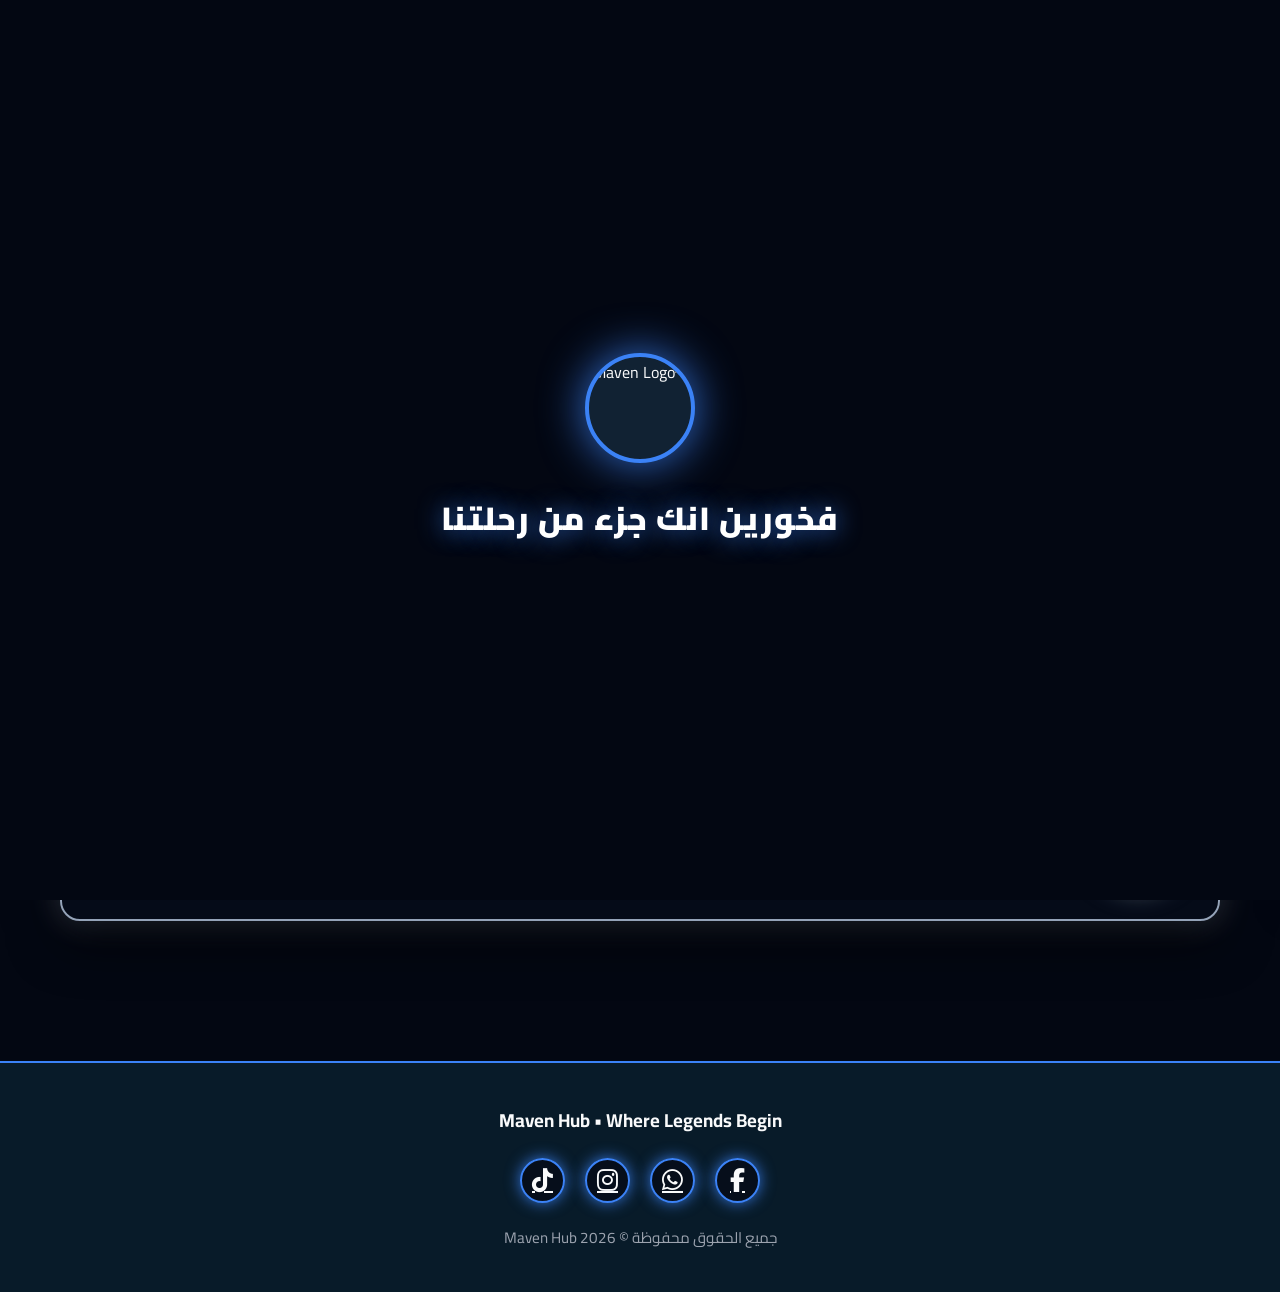
==== commit c2e8e795: "Add files via upload" ====
--- a/index.html.HTML
+++ b/index.html.HTML
@@ -6,496 +6,7 @@
     <title>Maven Hub Club | Where Legends Begin</title>
     <link href="https://fonts.googleapis.com/css2?family=Cairo:wght@300;400;600;700;900&display=swap" rel="stylesheet">
     <link rel="stylesheet" href="https://cdnjs.cloudflare.com/ajax/libs/font-awesome/6.4.0/css/all.min.css">
-    <style>
-        :root {
-            --primary: #081b29;
-            --secondary: #112233;
-            --accent: #3b82f6;
-            --accent-glow: rgba(59, 130, 246, 0.85);
-            --hover-blue: #1d4ed8;
-            --bg: #030712;
-            --card-bg: rgba(6, 13, 26, 0.88);
-            --text: #f9fafb;
-            --text-muted: #9ca3af;
-            --border: #1e293b;
-            --header-bg: rgba(3, 7, 18, 0.96);
-            --transition: all 0.4s cubic-bezier(0.165, 0.84, 0.44, 1);
-        }
-
-        [data-theme="light"] {
-            --primary: #f0f4f8;
-            --secondary: #e2e8f0;
-            --accent: #2563eb;
-            --accent-glow: rgba(37, 99, 235, 0.4);
-            --hover-blue: #1d4ed8;
-            --bg: #f1f5f9;
-            --card-bg: rgba(255, 255, 255, 0.95);
-            --text: #0f172a;
-            --text-muted: #475569;
-            --border: #cbd5e1;
-            --header-bg: rgba(255, 255, 255, 0.98);
-        }
-
-        * { box-sizing: border-box; margin: 0; padding: 0; font-family: 'Cairo', sans-serif; }
-
-        body {
-            background-color: var(--bg);
-            background-image: linear-gradient(rgba(3, 7, 18, 0.85), rgba(3, 7, 18, 0.85)), url('https://i.ibb.co/R46BGfyH/mavenhub-jpg.jpg');
-            background-size: cover; background-position: center; background-attachment: fixed;
-            color: var(--text); transition: var(--transition); overflow-x: hidden;
-        }
-
-        [data-theme="light"] body {
-            background-image: linear-gradient(rgba(241, 245, 249, 0.92), rgba(241, 245, 249, 0.92)), url('https://i.ibb.co/R46BGfyH/mavenhub-jpg.jpg');
-        }
-
-        .maven-hero {
-            position: relative;
-            background: linear-gradient(135deg, rgba(8, 27, 41, 0.9), rgba(17, 34, 51, 0.9)), url('https://i.ibb.co/R46BGfyH/mavenhub-jpg.jpg') center/cover no-repeat;
-            border-radius: 24px; border: 2px solid var(--accent); padding: 70px 40px;
-            overflow: hidden; 
-            box-shadow: 0 25px 60px rgba(0, 0, 0, 0.7), 0 0 50px var(--accent-glow);
-            margin-bottom: 25px; transition: var(--transition);
-        }
-        body.preview-mode {
-            background-image: linear-gradient(rgba(3, 7, 18, 0.2), rgba(3, 7, 18, 0.2)), url('https://i.ibb.co/R46BGfyH/mavenhub-jpg.jpg') !important;
-            background-size: cover !important;
-            background-position: center !important;
-        }
-
-        body.preview-mode .maven-hero {
-            background: linear-gradient(135deg, rgba(8, 27, 41, 0.4), rgba(17, 34, 51, 0.4)), url('https://i.ibb.co/R46BGfyH/mavenhub-jpg.jpg') center/cover no-repeat !important;
-            border-color: var(--accent);
-            box-shadow: 0 0 80px var(--accent-glow), inset 0 0 40px rgba(59, 130, 246, 0.5);
-            filter: brightness(1.255) contrast(1.1);
-        }
-        body.preview-mode .section-view, body.preview-mode header, body.preview-mode footer, body.preview-mode .potw-banner-floating, body.preview-mode .floating-preview-eye-btn {
-            opacity: 0; pointer-events: none; transition: opacity 0.5s ease;
-        }
-        .exit-preview-btn {
-            position: fixed; bottom: 30px; right: 30px; background: var(--accent); color: #fff;
-            border: none; padding: 12px 24px; border-radius: 30px; font-weight: 700; z-index: 99999;
-            display: none; box-shadow: 0 0 30px var(--accent-glow); cursor: pointer;
-        }
-        body.preview-mode .exit-preview-btn { display: flex; align-items: center; gap: 8px; }
-
-        .floating-preview-eye-btn {
-            position: fixed; top: 85px; right: 25px; background: var(--card-bg); color: var(--accent);
-            border: 2px solid var(--accent); width: 45px; height: 45px; border-radius: 50%;
-            display: flex; justify-content: center; align-items: center; cursor: pointer;
-            z-index: 990; box-shadow: 0 0 20px var(--accent-glow); transition: var(--transition);
-        }
-        .floating-preview-eye-btn:hover { background: var(--accent); color: #fff; transform: scale(1.1); }
-
-        #loading-screen {
-            position: fixed; top: 0; left: 0; width: 100%; height: 100%;
-            background: #030712; display: flex; flex-direction: column;
-            justify-content: center; align-items: center; z-index: 9999;
-            transition: opacity 0.6s ease;
-        }
-        #loading-screen.fade-out { opacity: 0; pointer-events: none; }
-        .loader-logo-container {
-            width: 110px; height: 110px; border-radius: 50%; border: 4px solid var(--accent);
-            animation: pulseLogo 1.5s infinite; margin-bottom: 25px; overflow: hidden;
-            background: #112233; box-shadow: 0 0 45px var(--accent-glow);
-            display: flex; justify-content: center; align-items: center;
-        }
-        .loader-logo-container img { width: 100%; height: 100%; object-fit: cover; }
-        @keyframes pulseLogo {
-            0% { transform: scale(0.95); box-shadow: 0 0 0 0 var(--accent-glow); }
-            70% { transform: scale(1.08); box-shadow: 0 0 0 35px rgba(59, 130, 246, 0); }
-            100% { transform: scale(0.95); box-shadow: 0 0 0 0 rgba(59, 130, 246, 0); }
-        }
-        
-        .loading-phrase {
-            font-size: 2rem; font-weight: 900; color: #fff; text-align: center;
-            text-shadow: 0 0 25px var(--accent-glow); letter-spacing: 1px;
-            animation: fadeInText 1s ease-in-out infinite alternate;
-        }
-        @keyframes fadeInText { from { opacity: 0.7; transform: translateY(5px); } to { opacity: 1; transform: translateY(-5px); } }
-
-        header {
-            position: fixed; top: 0; left: 0; width: 100%;
-            background: var(--header-bg); backdrop-filter: blur(14px);
-            border-bottom: 2px solid var(--accent);
-            display: flex; justify-content: space-between; align-items: center;
-            padding: 12px 25px; z-index: 1000; box-shadow: 0 4px 30px var(--accent-glow);
-        }
-
-        .logo-area { display: flex; align-items: center; gap: 12px; cursor: pointer; }
-        .single-logo-img {
-            width: 44px; height: 44px; border-radius: 50%; object-fit: cover;
-            border: 2px solid var(--accent); box-shadow: 0 0 15px var(--accent-glow);
-            background: #112233;
-        }
-        .logo-title {
-            font-size: 1.45rem; font-weight: 900; color: var(--text);
-            text-shadow: 0 0 20px var(--accent), 0 0 35px var(--accent-glow);
-            letter-spacing: 0.5px;
-        }
-        .logo-title span { 
-            color: var(--accent); 
-            text-shadow: 0 0 12px #3b82f6, 0 0 25px #3b82f6, 0 0 40px #60a5fa; 
-        }
-
-        .header-center-ticker { flex: 1; text-align: center; margin: 0 15px; }
-        .static-ticker-text {
-            font-size: 1rem; font-weight: 800; color: var(--text);
-            text-shadow: 0 0 15px rgba(147, 197, 253, 0.6);
-            background: rgba(59, 130, 246, 0.12); padding: 5px 18px; border-radius: 20px;
-            border: 1px solid rgba(59, 130, 246, 0.3); display: inline-block;
-        }
-
-        .header-controls { display: flex; align-items: center; gap: 10px; }
-        
-        .header-user-avatar-area {
-            display: none; align-items: center; gap: 8px; background: var(--card-bg);
-            border: 2px solid #fbbf24; padding: 4px 10px; border-radius: 30px;
-            cursor: pointer; box-shadow: 0 0 20px rgba(251, 191, 36, 0.6); transition: var(--transition);
-            position: relative;
-        }
-        .header-user-avatar-area:hover { transform: scale(1.05); }
-        .header-user-img { width: 34px; height: 34px; border-radius: 50%; object-fit: cover; border: 2px solid #fbbf24; background:#112233; cursor: pointer; }
-        .header-user-name { font-size: 0.9rem; font-weight: 800; color: var(--text); cursor: pointer; }
-
-        .staff-dropdown-menu {
-            position: absolute; top: 120%; right: 0; background: var(--card-bg); backdrop-filter: blur(14px);
-            border: 2px solid #fbbf24; border-radius: 14px; width: 210px;
-            box-shadow: 0 0 35px rgba(251, 191, 36, 0.5); display: none; flex-direction: column; gap: 6px; padding: 10px; z-index: 1300;
-        }
-        .staff-dropdown-menu.active { display: flex; }
-        .staff-dropdown-item {
-            background: var(--card-bg); border: 1px solid #fbbf24; color: var(--text);
-            padding: 9px 12px; border-radius: 8px; text-align: center; font-weight: 700; font-size: 0.88rem;
-            cursor: pointer; transition: var(--transition); text-decoration: none; display: block;
-        }
-        .staff-dropdown-item:hover { background: #fbbf24; color: #030712; box-shadow: 0 0 20px rgba(251, 191, 36, 0.8); }
-
-        .ctrl-btn {
-            background: var(--card-bg); border: 2px solid var(--accent); color: var(--text);
-            padding: 7px 14px; border-radius: 10px; cursor: pointer; font-weight: 700; font-size: 0.9rem;
-            transition: var(--transition); box-shadow: 0 0 15px rgba(59, 130, 246, 0.3);
-        }
-        .ctrl-btn:hover { background: var(--accent); color: #fff; box-shadow: 0 0 25px var(--accent-glow); }
-        
-        .lang-dropdown {
-            background: var(--card-bg); border: 2px solid var(--accent); color: var(--text);
-            padding: 6px 10px; border-radius: 10px; cursor: pointer; font-weight: 700;
-            box-shadow: 0 0 15px rgba(59, 130, 246, 0.3); outline: none; font-family: 'Cairo', sans-serif;
-        }
-        .menu-toggle { font-size: 1.4rem; background: none; border: none; color: var(--text); cursor: pointer; }
-
-        .login-dropdown-container { position: relative; display: inline-block; }
-        .login-menu-box {
-            position: absolute; top: 115%; left: 0; background: var(--card-bg); backdrop-filter: blur(14px);
-            border: 2px solid var(--accent); border-radius: 14px; width: 190px;
-            box-shadow: 0 0 35px var(--accent-glow); display: none; flex-direction: column; gap: 5px; padding: 10px; z-index: 1200;
-        }
-        .login-menu-box.active { display: flex; }
-        .login-menu-item {
-            background: var(--card-bg); border: 1px solid var(--accent); color: var(--text);
-            padding: 10px 12px; border-radius: 8px; text-align: center; font-weight: 700; font-size: 0.9rem;
-            cursor: pointer; transition: var(--transition); text-decoration: none;
-        }
-        .login-menu-item:hover { background: var(--accent); color: #fff; box-shadow: 0 0 20px var(--accent-glow); }
-
-        .notification-bell-area { position: relative; display: inline-block; }
-        .bell-btn {
-            background: var(--card-bg); border: 2px solid var(--accent); color: var(--text);
-            width: 38px; height: 38px; border-radius: 50%; display: flex; justify-content: center; align-items: center;
-            cursor: pointer; position: relative; box-shadow: 0 0 15px var(--accent-glow); transition: var(--transition);
-        }
-        .bell-btn:hover { background: var(--accent); color: #fff; }
-        .bell-badge {
-            position: absolute; top: -5px; right: -5px; background: #dc2626; color: #fff;
-            font-size: 0.7rem; font-weight: 900; width: 18px; height: 18px; border-radius: 50%;
-            display: flex; justify-content: center; align-items: center; border: 2px solid var(--bg);
-        }
-        .notification-dropdown {
-            position: absolute; top: 120%; left: 0; width: 320px; max-height: 380px; overflow-y: auto;
-            background: var(--card-bg); backdrop-filter: blur(15px); border: 2px solid var(--accent); border-radius: 16px;
-            box-shadow: 0 0 40px var(--accent-glow); display: none; flex-direction: column; padding: 15px; z-index: 1500;
-        }
-        .notification-dropdown.active { display: flex; }
-        .notif-item {
-            background: var(--card-bg); border: 1px solid var(--accent); border-radius: 10px;
-            padding: 10px 12px; margin-bottom: 8px; font-size: 0.88rem; color: var(--text); line-height: 1.5;
-        }
-
-        .sidebar {
-            position: fixed; top: 0; right: -320px; width: 300px; height: 100%;
-            background: var(--card-bg); backdrop-filter: blur(14px); box-shadow: -5px 0 35px rgba(0,0,0,0.6);
-            z-index: 1100; transition: right 0.4s ease; display: flex; flex-direction: column;
-            padding: 30px 20px; border-left: 2px solid var(--accent);
-        }
-        .sidebar.active { right: 0; }
-        .sidebar-header { display: flex; justify-content: space-between; align-items: center; margin-bottom: 30px; border-bottom: 2px solid var(--accent); padding-bottom: 15px; }
-        .close-sidebar { background: none; border: none; color: var(--text); font-size: 1.5rem; cursor: pointer; }
-        .sidebar-menu { list-style: none; display: flex; flex-direction: column; gap: 12px; }
-        .sidebar-menu li a, .sidebar-menu .menu-dropdown-btn {
-            display: flex; justify-content: space-between; align-items: center;
-            padding: 12px 16px; color: var(--text); background: var(--card-bg); border-radius: 10px;
-            text-decoration: none; font-weight: 700; cursor: pointer; border: 2px solid var(--accent);
-            transition: var(--transition); box-shadow: 0 0 10px rgba(59, 130, 246, 0.2);
-        }
-        .sidebar-menu li a:hover, .sidebar-menu .menu-dropdown-btn:hover {
-            background: var(--accent); color: #fff; box-shadow: 0 0 20px var(--accent-glow);
-        }
-        .submenu { display: none; flex-direction: column; gap: 6px; padding-right: 15px; margin-top: 6px; }
-        .submenu.active { display: flex; }
-        .submenu a { font-size: 0.95rem; padding: 8px 12px !important; }
-
-        .overlay {
-            position: fixed; top: 0; left: 0; width: 100%; height: 100%;
-            background: rgba(0,0,0,0.7); z-index: 1050; opacity: 0; pointer-events: none; transition: opacity 0.3s ease;
-        }
-        .overlay.active { opacity: 1; pointer-events: auto; }
-
-        .main-container {
-            margin-top: 95px; padding: 40px 20px; max-width: 1200px;
-            margin-left: auto; margin-right: auto; min-height: 80vh;
-        }
-
-        .section-view { display: none; animation: fadeIn 0.4s ease; }
-        .section-view.active { display: block; }
-        @keyframes fadeIn { from { opacity: 0; transform: translateY(10px); } to { opacity: 1; transform: translateY(0); } }
-
-        .hero-content-grid { display: grid; grid-template-columns: 1fr 1fr; align-items: center; gap: 40px; position: relative; z-index: 2; }
-        .hero-left { text-align: right; }
-        .hero-badge-top {
-            display: inline-block; background: rgba(59, 130, 246, 0.2); color: var(--accent);
-            border: 1px solid var(--accent); padding: 6px 16px; border-radius: 20px;
-            font-size: 0.95rem; font-weight: 700; margin-bottom: 20px; box-shadow: 0 0 20px var(--accent-glow);
-        }
-        .hero-left h1 { font-size: 3rem; font-weight: 900; line-height: 1.2; margin-bottom: 20px; color: var(--text); }
-        .hero-left h1 span { color: var(--accent); display: block; text-shadow: 0 0 25px var(--accent); }
-        .hero-left p { color: var(--text-muted); font-size: 1.12rem; line-height: 1.8; margin-bottom: 25px; }
-        
-        .hero-action-row { display: flex; align-items: center; gap: 20px; flex-wrap: wrap; }
-        .hero-btns { display: flex; gap: 15px; }
-        .btn-primary-custom {
-            background: var(--accent); color: #fff; border: none; padding: 14px 30px; border-radius: 30px;
-            font-weight: 700; font-size: 1.05rem; cursor: pointer; transition: var(--transition); box-shadow: 0 0 30px var(--accent-glow);
-        }
-        .btn-primary-custom:hover { transform: translateY(-3px); background: var(--hover-blue); box-shadow: 0 0 45px var(--accent-glow); }
-        .btn-secondary-custom {
-            background: transparent; color: var(--text); border: 2px solid var(--accent); padding: 14px 26px; border-radius: 30px;
-            font-weight: 700; font-size: 1.05rem; cursor: pointer; transition: var(--transition); box-shadow: 0 0 20px rgba(59, 130, 246, 0.3);
-        }
-        .btn-secondary-custom:hover { border-color: var(--accent); color: var(--accent); box-shadow: 0 0 30px var(--accent-glow); }
-
-        .training-playground-box {
-            display: flex; align-items: center; gap: 10px; background: var(--card-bg);
-            border: 2px solid var(--accent); padding: 10px 18px; border-radius: 20px;
-            box-shadow: 0 0 20px var(--accent-glow); text-decoration: none; color: var(--text);
-            transition: var(--transition); cursor: pointer;
-        }
-        .training-playground-box:hover { transform: scale(1.05); box-shadow: 0 0 35px var(--accent-glow); background: var(--accent); color: #fff; }
-        .training-playground-box i { color: var(--accent); font-size: 1.4rem; animation: bounceMap 2s infinite; }
-        .training-playground-box:hover i { color: #fff; }
-        @keyframes bounceMap { 0%, 100% { transform: translateY(0); } 50% { transform: translateY(-4px); } }
-        .training-text-label { font-size: 0.95rem; font-weight: 700; }
-
-        .hero-right { display: flex; flex-direction: column; align-items: center; gap: 20px; }
-        
-        .logos-dual-showcase { display: flex; gap: 15px; width: 100%; max-width: 360px; justify-content: center; }
-        .academy-logo-showcase-box {
-            background: var(--card-bg); backdrop-filter: blur(12px); border: 2px solid #fbbf24;
-            border-radius: 20px; padding: 15px 15px; text-align: center; width: 50%;
-            box-shadow: 0 15px 40px rgba(0,0,0,0.5), 0 0 30px rgba(251, 191, 36, 0.5);
-        }
-        .logo-frame-circle {
-            width: 70px; height: 70px; border-radius: 50%; border: 3px solid #fbbf24;
-            margin: 0 auto 8px auto; overflow: hidden; background: #112233; display: flex;
-            justify-content: center; align-items: center; box-shadow: 0 0 25px rgba(251, 191, 36, 0.7);
-            animation: goldNeonPulse 2s infinite alternate;
-        }
-        @keyframes goldNeonPulse {
-            0% { box-shadow: 0 0 10px rgba(251, 191, 36, 0.6), inset 0 0 10px rgba(251, 191, 36, 0.6); border-color: #fbbf24; }
-            100% { box-shadow: 0 0 30px #fbbf24, inset 0 0 20px #fbbf24; border-color: #fde047; }
-        }
-        .logo-frame-circle img { width: 100%; height: 100%; object-fit: cover; }
-
-        .brand-font-fancy {
-            font-family: 'Cairo', sans-serif; font-weight: 900; letter-spacing: 1px;
-            color: #fbbf24; text-shadow: 0 0 15px rgba(251, 191, 36, 0.8), 0 0 30px rgba(251, 191, 36, 0.5);
-        }
-
-        .potm-hero-showcase {
-            width: 100%; max-width: 360px; display: flex; flex-direction: column; align-items: center; justify-content: center;
-            background: var(--card-bg); backdrop-filter: blur(12px);
-            border: 3px solid var(--accent); border-radius: 20px; padding: 20px;
-            box-shadow: 0 15px 40px rgba(0,0,0,0.5), 0 0 35px var(--accent-glow);
-            position: relative; text-align: center;
-        }
-        .potm-crown-header {
-            display: flex; align-items: center; gap: 8px; color: #fbbf24; font-size: 1.1rem; font-weight: 900;
-            text-shadow: 0 0 12px rgba(251, 191, 36, 0.8); margin-bottom: 10px;
-        }
-        
-        .royal-ring-frame {
-            position: relative; width: 120px; height: 120px; border-radius: 50%;
-            background: radial-gradient(circle, rgba(59,130,246,0.3), var(--card-bg));
-            border: 4px solid var(--accent); box-shadow: 0 0 30px var(--accent-glow);
-            display: flex; justify-content: center; align-items: center; margin-bottom: 10px;
-            overflow: hidden; cursor: pointer;
-            animation: neonPulse 2s infinite alternate;
-        }
-        .royal-ring-frame img { width: 110px; height: 110px; border-radius: 50%; object-fit: cover; border: 3px solid #fbbf24; background: #112233; }
-
-        .silver-ring-frame {
-            position: relative; width: 100px; height: 100px; border-radius: 50%;
-            background: radial-gradient(circle, rgba(148,163,184,0.3), var(--card-bg));
-            border: 4px solid #94a3b8; box-shadow: 0 0 25px rgba(148,163,184,0.6);
-            display: flex; justify-content: center; align-items: center; margin-bottom: 8px;
-            overflow: hidden; cursor: pointer;
-        }
-        .silver-ring-frame img { width: 90px; height: 90px; border-radius: 50%; object-fit: cover; border: 3px solid #cbd5e1; background: #112233; }
-
-        .potw-banner-floating {
-            background: var(--card-bg); backdrop-filter: blur(14px); border: 2px solid #94a3b8; border-radius: 20px;
-            padding: 20px 30px; margin-bottom: 40px; display: flex; align-items: center; justify-content: space-between;
-            box-shadow: 0 20px 50px rgba(0,0,0,0.6), 0 0 30px rgba(148, 163, 184, 0.4);
-        }
-
-        .potm-player-name { font-size: 1.35rem; font-weight: 900; color: var(--text); }
-
-        .home-news-ticker-container {
-            display: flex; flex-direction: column; gap: 15px; margin-bottom: 40px;
-        }
-        .news-neon-strip {
-            background: var(--card-bg); backdrop-filter: blur(14px);
-            border: 2px solid var(--accent); border-radius: 18px; padding: 18px 25px;
-            box-shadow: 0 0 25px var(--accent-glow); cursor: pointer; transition: var(--transition);
-            position: relative; overflow: hidden;
-        }
-        .news-neon-strip:hover { transform: scale(1.02); box-shadow: 0 0 40px var(--accent-glow); background: rgba(59, 130, 246, 0.1); }
-        .news-strip-header { display: flex; justify-content: space-between; align-items: center; font-weight: 900; font-size: 1.1rem; color: var(--text); text-shadow: 0 0 10px var(--accent-glow); }
-        .news-strip-body {
-            max-height: 0; overflow: hidden; transition: max-height 0.5s cubic-bezier(0.4, 0, 0.2, 1), padding 0.5s ease;
-            color: var(--text-muted); font-size: 1rem; line-height: 1.7; padding: 0 5px;
-        }
-        .news-neon-strip.expanded .news-strip-body { max-height: 500px; padding-top: 15px; border-top: 1px dashed var(--border); margin-top: 10px; }
-
-        .grid-cards { display: grid; grid-template-columns: repeat(auto-fit, minmax(280px, 1fr)); gap: 35px; }
-        .player-card {
-            position: relative; background: var(--card-bg); backdrop-filter: blur(12px); border-radius: 22px; padding: 35px 20px;
-            text-align: center; transition: all 0.4s cubic-bezier(0.175, 0.885, 0.32, 1.275); cursor: pointer;
-            box-shadow: 0 15px 40px rgba(0,0,0,0.5), 0 0 25px rgba(59, 130, 246, 0.2);
-            border: 2px solid var(--accent);
-        }
-        .player-card:hover { transform: translateY(-10px) scale(1.03); box-shadow: 0 25px 60px rgba(0,0,0,0.7), 0 0 50px var(--accent-glow); }
-        
-        .player-card img { 
-            width: 140px; height: 140px; border-radius: 50%; object-fit: cover; margin-bottom: 15px; 
-            border: 4px solid var(--accent); box-shadow: 0 0 30px var(--accent-glow); background: #112233;
-        }
-
-        .gallery-artistic-grid {
-            display: grid; grid-template-columns: repeat(12, 1fr); gap: 25px; margin-top: 30px;
-        }
-        .art-slot {
-            position: relative; border-radius: 18px; overflow: hidden; border: 2px solid var(--accent);
-            box-shadow: 0 15px 35px rgba(0,0,0,0.5), 0 0 20px var(--accent-glow); cursor: pointer;
-            transition: transform 0.4s ease, box-shadow 0.4s ease; min-height: 200px;
-            background: #081b29; display: flex; justify-content: center; align-items: center;
-        }
-        .art-slot:hover { transform: scale(1.05) translateY(-5px); box-shadow: 0 25px 50px var(--accent-glow); z-index: 5; }
-        .art-slot img { width: 100%; height: 100%; object-fit: cover; min-height: 200px; background: #112233; }
-        
-        .slot-1 { grid-column: span 5; }
-        .slot-2 { grid-column: span 3; margin-top: 20px; }
-        .slot-3 { grid-column: span 4; }
-        .slot-4 { grid-column: span 3; }
-        .slot-5 { grid-column: span 6; margin-bottom: 15px; }
-        .slot-6 { grid-column: span 3; }
-        .slot-7 { grid-column: span 4; margin-top: -20px; }
-        .slot-8 { grid-column: span 5; }
-        .slot-9 { grid-column: span 3; }
-        .slot-10 { grid-column: span 4; }
-
-        @media(max-width: 900px) {
-            .gallery-artistic-grid { grid-template-columns: repeat(2, 1fr); }
-            .art-slot { grid-column: span 1 !important; margin: 0 !important; }
-            .hero-content-grid { grid-template-columns: 1fr; }
-            .potw-banner-floating { flex-direction: column; text-align: center; gap: 15px; }
-        }
-
-        .accordion-container { display: flex; flex-direction: column; gap: 20px; max-width: 850px; margin: 0 auto; }
-        .accordion-item {
-            background: var(--card-bg); backdrop-filter: blur(12px); border: 2px solid var(--accent); border-radius: 18px;
-            overflow: hidden; box-shadow: 0 10px 30px rgba(0,0,0,0.4), 0 0 25px rgba(59, 130, 246, 0.25); transition: var(--transition);
-        }
-        .accordion-header {
-            display: flex; justify-content: space-between; align-items: center; padding: 22px 30px;
-            cursor: pointer; background: linear-gradient(135deg, rgba(59, 130, 246, 0.15), transparent);
-            font-size: 1.3rem; font-weight: 900; color: var(--text);
-        }
-        .accordion-header i { color: var(--accent); transition: transform 0.5s ease; font-size: 1.2rem; }
-        .accordion-item.active .accordion-header i { transform: rotate(180deg); }
-        .accordion-body {
-            max-height: 0; overflow: hidden; padding: 0 30px; color: var(--text); line-height: 1.9; font-size: 1.05rem;
-            transition: max-height 0.6s cubic-bezier(0.4, 0, 0.2, 1), padding 0.6s ease;
-        }
-        .accordion-item.active .accordion-body { max-height: 700px; padding: 20px 30px 30px 30px; border-top: 1px dashed var(--border); }
-        
-        .georgia-highlight { 
-            font-size: 1.35rem !important; font-weight: 800 !important; color: #3b82f6 !important; 
-            text-shadow: 0 0 15px rgba(59, 130, 246, 0.4); display: block; margin: 15px 0; line-height: 1.6;
-            background: rgba(59, 130, 246, 0.12); padding: 12px 18px; border-radius: 12px; border-left: 4px solid var(--accent);
-        }
-
-        .fullscreen-flip-overlay { position: fixed; top: 0; left: 0; width: 100vw; height: 100vh; background: #030712; z-index: 9999; display: flex; justify-content: center; align-items: center; opacity: 0; pointer-events: none; transition: opacity 0.4s ease; }
-        .fullscreen-flip-overlay.active { opacity: 1; pointer-events: auto; }
-        .flipping-card-container { width: 320px; height: 450px; perspective: 1500px; transform-style: preserve-3d; }
-        .f-card-inner { position: relative; width: 100%; height: 100%; text-align: center; transition: transform 1.2s cubic-bezier(0.77, 0, 0.175, 1); transform-style: preserve-3d; box-shadow: 0 0 50px var(--accent-glow); border-radius: 20px; }
-        .flipping-card-container.flip .f-card-inner { transform: rotateY(180deg) scale(3.5); }
-        .f-card-front, .f-card-back { position: absolute; width: 100%; height: 100%; backface-visibility: hidden; border-radius: 20px; display: flex; flex-direction: column; justify-content: center; align-items: center; padding: 30px; border: 3px solid var(--accent); box-shadow: 0 0 40px var(--accent-glow); }
-        .f-card-front { background: var(--card-bg); backdrop-filter: blur(12px); color: var(--text); }
-        .f-card-back { background: linear-gradient(135deg, #081b29, #112233); color: #fff; transform: rotateY(180deg); }
-
-        .modal { position: fixed; top: 0; left: 0; width: 100%; height: 100%; background: rgba(0,0,0,0.85); z-index: 2000; display: flex; justify-content: center; align-items: center; opacity: 0; pointer-events: none; transition: opacity 0.4s ease; }
-        .modal.active { opacity: 1; pointer-events: auto; }
-        .modal-content { background: var(--card-bg); backdrop-filter: blur(15px); width: 90%; max-width: 950px; max-height: 90vh; overflow-y: auto; border-radius: 20px; padding: 30px; position: relative; transform: scale(0.8) translateY(20px); opacity: 0; transition: all 0.4s cubic-bezier(0.175, 0.885, 0.32, 1.275); border: 2px solid var(--accent); box-shadow: 0 25px 70px rgba(0,0,0,0.8), 0 0 50px var(--accent-glow); }
-        .modal.active .modal-content { transform: scale(1) translateY(0); opacity: 1; }
-        
-        .close-modal { 
-            position: sticky; top: 10px; float: left; background: var(--accent); color: #fff; border: none; 
-            width: 40px; height: 40px; border-radius: 50%; font-size: 1.3rem; cursor: pointer; 
-            transition: var(--transition); box-shadow: 0 0 20px var(--accent-glow); z-index: 100;
-            display: flex; justify-content: center; align-items: center; margin-bottom: -40px;
-        }
-        .close-modal:hover { transform: rotate(90deg) scale(1.1); background: var(--hover-blue); }
-
-        .eval-sheet { margin-top: 20px; }
-        .eval-section { background: var(--card-bg); backdrop-filter: blur(10px); border: 2px solid var(--accent); border-radius: 12px; padding: 18px; margin-bottom: 20px; box-shadow: 0 0 15px rgba(59, 130, 246, 0.2); }
-        .eval-section h4 { color: var(--accent); margin-bottom: 12px; border-bottom: 1px dashed var(--border); padding-bottom: 6px; font-size: 1.15rem; }
-        .eval-row { display: flex; justify-content: space-between; align-items: center; padding: 10px 0; font-size: 1.02rem; border-bottom: 1px solid var(--border); }
-        .eval-row:last-child { border-bottom: none; }
-        .eval-input { width: 100%; padding: 10px; border-radius: 8px; border: 2px solid var(--accent); background: var(--bg); color: var(--text); margin-top: 5px; font-family: 'Cairo', sans-serif; box-shadow: 0 0 10px rgba(59, 130, 246, 0.2); }
-
-        .bubble-sheet-container { display: flex; gap: 8px; overflow-x: auto; padding: 10px 0; margin-top: 10px; scrollbar-width: thin; }
-        .bubble-item {
-            min-width: 80px; background: var(--card-bg); backdrop-filter: blur(10px); border: 2px solid var(--border); border-radius: 10px;
-            padding: 8px 6px; text-align: center; transition: var(--transition); cursor: pointer; box-shadow: 0 0 8px rgba(0,0,0,0.3);
-        }
-        .bubble-item.attended { background: rgba(34, 197, 94, 0.25); border-color: #22c55e; box-shadow: 0 0 12px rgba(34, 197, 94, 0.4); }
-        .bubble-day { font-size: 0.75rem; font-weight: 700; color: var(--text-muted); }
-        .bubble-date { font-size: 0.85rem; font-weight: 900; color: var(--text); margin: 3px 0; }
-        .bubble-status-icon { font-size: 0.95rem; margin-top: 3px; }
-        .bubble-item.attended .bubble-status-icon { color: #22c55e; }
-        .bubble-item:not(.attended) .bubble-status-icon { color: var(--text-muted); }
-
-        .form-box { background: var(--card-bg); backdrop-filter: blur(14px); border: 2px solid var(--accent); border-radius: 20px; padding: 35px; max-width: 480px; margin: 0 auto; box-shadow: 0 20px 50px rgba(0,0,0,0.6), 0 0 40px var(--accent-glow); }
-        .form-group { margin-bottom: 20px; }
-        .form-group label { display: block; margin-bottom: 8px; font-weight: 700; color: var(--text); }
-        .form-group input, .form-group select, .form-group textarea { width: 100%; padding: 12px; border-radius: 8px; border: 2px solid var(--accent); background: var(--bg); color: var(--text); font-family: 'Cairo', sans-serif; box-shadow: 0 0 15px rgba(59, 130, 246, 0.2); }
-
-        footer { background: var(--primary); color: var(--text); text-align: center; padding: 40px 20px; margin-top: 60px; border-top: 2px solid var(--accent); box-shadow: -15px 40px var(--accent-glow); }
-        .social-links { display: flex; justify-content: center; gap: 20px; margin: 20px 0; font-size: 1.5rem; }
-        .social-links a { color: var(--text); background: var(--card-bg); border: 2px solid var(--accent); width: 45px; height: 45px; display: flex; align-items: center; justify-content: center; border-radius: 50%; transition: var(--transition); box-shadow: 0 0 15px var(--accent-glow); }
-        .social-links a:hover { background: var(--accent); color: #fff; transform: translateY(-3px); box-shadow: 0 0 25px var(--accent-glow); }
-    </style>
+    <link rel="stylesheet" href="style.css">
 </head>
 <body data-theme="dark">
 
@@ -504,8 +15,8 @@
 
     <div id="loading-screen">
        <div class="loader-logo-container">
-    <img src="https://i.ibb.co/M5Ss9f4B/Whats-App-Image-2026-10-25-at-12-16-11-AMtt.jpg" alt="Maven Logo">
-</div>
+            <img src="https://i.ibb.co/M5Ss9f4B/Whats-App-Image-2026-10-25-at-12-16-11-AMtt.jpg" alt="Maven Logo">
+        </div>
         <div class="loading-phrase" data-translate="loading_phrase">فخورين انك جزء من رحلتنا</div>
     </div>
 
@@ -514,7 +25,7 @@
             <div class="f-card-inner">
                 <div class="f-card-front" id="flipCardFront"></div>
                 <div class="f-card-back">
-                    <img src="https://i.ibb.co/M5Ss9f4B/Whats-App-Image-2026-10-25-at-12-16-11-AMtt.jpg" style="width:90px; height:90px; border-radius:50%; border:3px solid var(--accent); object-fit:cover; margin-bottom:15px; box-shadow:0 0 20px var(--accent-glow); background:#112233;">
+                    <img src="https://i.ibb.co/M5Ss9f4B/Whats-App-Image-2026-10-25-at-12-16-11-AMtt.jpg" style="width:90px; height:90px; border-radius:50%; border:3px solid var(--accent); object-fit:cover; margin-bottom:15px; box-shadow:0 0 20px var(--accent-glow); background:#112233;" alt="Maven Hub">
                     <h2 style="color:#fff;">Maven Hub</h2>
                     <p style="color:#cbd5e1; font-size:0.95rem; margin-top:10px;">جاري تحميل الملف الشخصي...</p>
                 </div>
@@ -556,7 +67,7 @@
             </div>
 
             <div class="header-user-avatar-area" id="headerUserAvatarArea">
-                <img id="headerUserImg" src="" class="header-user-img" onclick="triggerHeaderAvatarUpload()" title="انقر لتغيير صورتك عبر الـ Canvas">
+                <img id="headerUserImg" src="" class="header-user-img" onclick="triggerHeaderAvatarUpload()" title="انقر لتغيير صورتك عبر الـ Canvas" alt="User Avatar">
                 <span id="headerUserName" class="header-user-name" onclick="toggleStaffDropdown()" title="انقر لفتح خيارات الإدارة والملاحظات وتسجيل الخروج">زائر</span>
                 <div class="staff-dropdown-menu" id="staffDropdownMenu">
                     <a href="#" class="staff-dropdown-item" onclick="openCoachDashboard()"><i class="fa-solid fa-gauge"></i> لوحة التحكم الكاملة</a>
@@ -784,7 +295,7 @@
             <div id="parent-dashboard" style="display: none;">
                 <div style="display: flex; justify-content: space-between; align-items: center; margin-bottom: 30px; background: var(--card-bg); backdrop-filter: blur(12px); padding: 20px; border-radius: 15px; border: 2px solid var(--accent); box-shadow: 0 15px 40px rgba(0,0,0,0.5), 0 0 30px var(--accent-glow);">
                     <div style="display: flex; align-items: center; gap: 15px;">
-                        <img id="parent-avatar" src="" style="width:60px; height:60px; border-radius:50%; object-fit:cover; border:2px solid var(--accent); cursor:pointer; background:#112233;" title="انقر لتغيير صورتك الشخصية" onclick="triggerParentAvatarUpload()">
+                        <img id="parent-avatar" src="" style="width:60px; height:60px; border-radius:50%; object-fit:cover; border:2px solid var(--accent); cursor:pointer; background:#112233;" title="انقر لتغيير صورتك الشخصية" onclick="triggerParentAvatarUpload()" alt="Parent Avatar">
                         <div>
                             <h3 id="welcome-parent-name" style="color:var(--text);"></h3>
                             <p style="color:var(--text-muted); font-size:0.95rem;" data-translate="parent_portal">بوابة متابعة الابن اللاعب</p>
@@ -914,14 +425,14 @@
     <div class="modal" id="lightbox-modal">
         <div class="modal-content" style="max-width: 600px; text-align: center; padding: 20px;">
             <button class="close-modal" onclick="closeLightbox()"><i class="fa-solid fa-xmark"></i></button>
-            <img id="lightbox-img" src="" style="width: 100%; max-height: 450px; object-fit: contain; border-radius: 12px; border: 2px solid var(--accent); margin-top: 15px;">
+            <img id="lightbox-img" src="" style="width: 100%; max-height: 450px; object-fit: contain; border-radius: 12px; border: 2px solid var(--accent); margin-top: 15px;" alt="Lightbox Image">
         </div>
     </div>
 
     <div class="modal" id="coach-bio-modal">
         <div class="modal-content" style="max-width: 520px; text-align: center;">
             <button class="close-modal" onclick="closeCoachBio()"><i class="fa-solid fa-xmark"></i></button>
-            <img id="coach-bio-img" src="" style="width: 140px; height: 140px; border-radius: 50%; object-fit: cover; border: 3px solid var(--accent); margin-bottom: 15px; background:#112233;">
+            <img id="coach-bio-img" src="" style="width: 140px; height: 140px; border-radius: 50%; object-fit: cover; border: 3px solid var(--accent); margin-bottom: 15px; background:#112233;" alt="Coach Bio">
             <h2 id="coach-bio-name" style="margin-bottom: 5px; color:var(--text);"></h2>
             <p id="coach-bio-role" style="color: var(--accent); font-weight: bold; margin-bottom: 15px;"></p>
             <p id="coach-bio-desc" style="color: var(--text-muted); line-height: 1.8; margin-bottom: 20px; text-align: justify; font-size: 0.98rem; padding: 0 10px;"></p>
@@ -1061,1575 +572,9 @@
         <p style="color:var(--text-muted); font-size:0.95rem;">جميع الحقوق محفوظة © 2026 Maven Hub</p>
     </footer>
 
-    <script>
-        const translations = {
-            ar: {
-                loading_phrase: "فخورين انك جزء من رحلتنا",
-                header_ticker: " Professional Football Analytics & Training Club • Where Legends Begin",
-                home_btn: "الرئيسية",
-                nav_menu: "قائمة التنقل",
-                nav_home: "الرئيسية (Home)",
-                sub_players: "Players (اللاعبون)",
-                sub_coaches: "Coaches & Analysts",
-                sub_parents: "Parents (أولياء الأمور)",
-                nav_legends: "POTM",
-                nav_gallery: "Gallery (معرض الصور)",
-                nav_about: "Who We Are",
-                nav_news: "News (الأخـبـار)",
-                nav_contact: "Contact Us (اتصل بنا)",
-                hero_badge: "النظام الاحترافي للتحليل والتطوير",
-                hero_title: "Where Legends Begin",
-                hero_desc: "نصنع نجوم المستقبل في كرة القدم عبر أحدث أنظمة التحليل التكتيكي، القياسات البدنية، والمتابعة الدقيقة لأولياء الأمور.",
-                explore_btn: "استكشف اللاعبين",
-                gallery_btn: "معرض الصور",
-                training_playground: "Training Playground",
-                potm_crown_title: "لاعب الشهر (POTM)",
-                potw_crown_title: "لاعب الأسبوع (Player of the Week)",
-                show_stars: "عرض النجوم",
-                potm_main_title: "POTM (لاعب الشهر)",
-                potm_main_subtitle: "قائمة نجوم وأساطير النادي المعتمدة لكل شهر",
-                news_section_header: "أحدث أخبار النادي (News)",
-                news_section_subheader: "تابع كافة مستجدات وإعلانات النادي الرسمية",
-                who_we_are_title: "Who We Are",
-                about_title_1: "Our journey",
-                about_title_2: "Our vision",
-                about_title_3: "The next chapter",
-                about_part_1: "تأسست نادي Maven Hub في يوليو 2024 في ملعب ريو لكرة القدم، وانطلقت برؤية واضحة لتشكيل الجيل القادم من مواهب كرة القدم.",
-                about_georgia_highlight: "ومن خلال شراكتنا مع نادي لكرة القدم في جورجيا، نفتح أفقاً واسعاً وفرصاً حقيقية للاعبين لتحقيق طموحاتهم خارج الحدود.",
-                about_part_2: "تقوم شبكة الكشافين لدينا بمتابعة أداء اللاعبين وتطورهم باستمرار لتحديد المواهب الواعدة القادرة على السفر للخارج وبناء مسيرة احترافية ناجحة.",
-                about_desc_2: "في Maven Hub، رسالتنا تتجاوز حدود التدريب التقليدي. نهدف إلى صناعة لاعب متكامل عبر تطوير مهاراته التقنية، قوته البدنية، فهمه التكتيكي، وصلابته الذهنية.",
-                about_desc_3: "تمتد رحلتنا إلى ما بعد ملاعب التدريب؛ حيث يشارك نادي Maven Hub في البطولات الرسمية التي ينظمها الاتحاد المصري لكرة القدم.",
-                contact_text: "تابعنا عبر منصات التواصل الاجتماعي أو تفضل بزيارتنا.",
-                visitor_label: "زائر",
-                login_menu_btn: "تسجيل دخول",
-                login_player: "لاعب",
-                login_parent: "ولي أمر",
-                login_coach: "مدرب / محلل",
-                coaches_section_title: "الجهاز الفني ومحلل الأداء",
-                players_cat_title: "فئات اللاعبين",
-                cat_1: "مواليد 2010 - 2011 - 2012",
-                cat_1_desc: "إعمار النخبة وتطوير التكتيكات العالية",
-                cat_2: "مواليد 2013 - 2014",
-                cat_2_desc: "بناء المهارات الأساسية وفن اللعب الجماعي",
-                cat_3: "مواليد 2015 - 2016",
-                cat_3_desc: "البراعم والخطوات الأولى نحو الاحتراف",
-                back_btn: "رجوع للفئات",
-                players_list_title: "قائمة اللاعبين",
-                parent_login_tab: "تسجيل دخول",
-                parent_reg_tab: "إنشاء حساب جديد",
-                parent_login_title: "تسجيل دخول ولي الأمر",
-                parent_reg_title: "إنشاء حساب ولي أمر جديد",
-                parent_reg_hint: "* أدخل بياناتك، ارفع صورتك، ورقم هاتفك لإرسال طلب الموافقة عبر واتساب مجاناً للمدربين.",
-                parent_full_name: "اسم ولي الأمر",
-                parent_phone_label: "رقم الهاتف (للتواصل عبر واتساب)",
-                son_name_label: "اسم الابن اللاعب",
-                password_label: "كلمة المرور",
-                remember_me: "تذكرني",
-                forgot_pass_link: "نسيت كلمة المرور؟",
-                new_pass_label: "اختر كلمة مرور جديدة لك",
-                parent_login_submit: "دخول لحساب ولي الأمر",
-                parent_whatsapp_submit: "إرسال طلب الانضمام عبر واتساب مجاناً",
-                parent_portal: "بوابة متابعة الابن اللاعب",
-                logout_btn: "تسجيل خروج",
-                parent_eval_title: "معايير تقييم ولي الأمر (الالتزام والحضور)",
-                parent_warnings_title: "سجل الإنذارات والتنبيهات الموجهة من الجهاز الفني",
-                gallery_title: "معرض الصور والذكريات",
-                coach_1_name: "ك/ خليل عمارة",
-                coach_1_role: "مؤسس نادي Maven Hub ومدرب الحراس",
-                coach_2_name: "ك/ عبد الرحمن خليل",
-                coach_2_role: "مدرب الأحمال والسرعات",
-                coach_3_name: "ك/ أمير أحمد",
-                coach_3_role: "مدرب المهارات والبراعم",
-                analyst_name: "محلل الأداء/ محمد مدني",
-                analyst_role: "محلل الأداء الكروي",
-                parent_avatar_label: "صورتك الشخصية (بروفايل ولي الأمر)"
-            },
-            en: {
-                loading_phrase: "Proud You Are Part Of Our Journey",
-                header_ticker: " Professional Football Analytics & Training Club • Where Legends Begin",
-                home_btn: "Home",
-                nav_menu: "Navigation Menu",
-                nav_home: "Home",
-                sub_players: "Players",
-                sub_coaches: "Coaches & Analysts",
-                sub_parents: "Parents",
-                nav_legends: "POTM",
-                nav_gallery: "Gallery",
-                nav_about: "Who We Are",
-                nav_news: "News",
-                nav_contact: "Contact Us",
-                hero_badge: "Professional Analysis & Development System",
-                hero_title: "Where Legends Begin",
-                hero_desc: "We build future football stars through state-of-the-art tactical analysis systems.",
-                explore_btn: "Explore Players",
-                gallery_btn: "Photo Gallery",
-                training_playground: "Training Playground",
-                potm_crown_title: "Player of the Month (POTM)",
-                potw_crown_title: "Player of the Week",
-                show_stars: "Show Stars",
-                potm_main_title: "POTM (Player of the Month)",
-                potm_main_subtitle: "Approved club legends & stars list for each month",
-                news_section_header: "Club News",
-                news_section_subheader: "Follow all official club updates and announcements",
-                who_we_are_title: "Who We Are",
-                about_title_1: "Our journey",
-                about_title_2: "Our vision",
-                about_title_3: "The next chapter",
-                about_part_1: "Maven Hub Club was founded in July 2024 at Rio Football Pitch with a clear vision.",
-                about_georgia_highlight: "Through our partnership with a football club in Georgia, we open wide horizons.",
-                about_part_2: "Our scouts continuously monitor players' performance.",
-                about_desc_2: "At Maven Hub, our mission goes beyond traditional training.",
-                about_desc_3: "Our journey extends beyond training pitches.",
-                contact_text: "Follow us across social media platforms or visit us.",
-                visitor_label: "Visitor",
-                login_menu_btn: "Login",
-                login_player: "Player",
-                login_parent: "Parent",
-                login_coach: "Coach / Analyst",
-                coaches_section_title: "Coaching Staff & Performance Analyst",
-                players_cat_title: "Player Categories",
-                cat_1: "Born 2010 - 2011 - 2012",
-                cat_1_desc: "Elite age group & advanced tactics development",
-                cat_2: "Born 2013 - 2014",
-                cat_2_desc: "Building core skills & team play art",
-                cat_3: "Born 2015 - 2016",
-                cat_3_desc: "Buds & first steps toward professionalism",
-                back_btn: "Back to Categories",
-                players_list_title: "Players List",
-                parent_login_tab: "Login",
-                parent_reg_tab: "Register",
-                parent_login_title: "Parent Login",
-                parent_reg_title: "Create Parent Account",
-                parent_reg_hint: "* Enter details, upload avatar, and phone to send approval via WhatsApp.",
-                parent_full_name: "Parent Full Name",
-                parent_phone_label: "Phone Number",
-                son_name_label: "Son Player Name",
-                password_label: "Password",
-                remember_me: "Remember me",
-                forgot_pass_link: "Forgot Password?",
-                new_pass_label: "Choose a new password",
-                parent_login_submit: "Login",
-                parent_whatsapp_submit: "Send Join Request via WhatsApp Free",
-                parent_portal: "Player Son Tracking Portal",
-                logout_btn: "Logout",
-                parent_eval_title: "Parent Evaluation Standards (Commitment & Attendance)",
-                parent_warnings_title: "Warnings Record from Coaching Staff",
-                gallery_title: "Gallery & Memories",
-                coach_1_name: "Coach/ Khalil Emara",
-                coach_1_role: "Founder of Maven Hub Club & Goalkeepers Coach",
-                coach_2_name: "Coach/ Abdelrahman Khalil",
-                coach_2_role: "Fitness & Speed Coach",
-                coach_3_name: "Coach/ Amir Ahmed",
-                coach_3_role: "Skills & Buds Coach",
-                analyst_name: "Analyst/ Mohamed Medany",
-                analyst_role: "Performance Analyst",
-                parent_avatar_label: "Your Avatar"
-            },
-            ka: {
-                loading_phrase: "ვამაყობთ, რომ ჩვენი მოგზაურობის ნაწილი ხართ",
-                header_ticker: " Professional Football Analytics & Training Club • Where Legends Begin",
-                home_btn: "მთავარი",
-                nav_menu: "ნავიგაცია",
-                nav_home: "მთავარი",
-                sub_players: "მოთამაშეები",
-                sub_coaches: "მწვრთნელები",
-                sub_parents: "მშობლები",
-                nav_legends: "POTM",
-                nav_gallery: "გალერეა",
-                nav_about: "Who We Are",
-                nav_news: "News",
-                nav_contact: "კონტაქტი",
-                hero_badge: "პროფესიონალური ანალიზის სისტემა",
-                hero_title: "Where Legends Begin",
-                hero_desc: "ჩვენ ვქმნით ფეხბურთის მომავალ ვარსკვლავებს.",
-                explore_btn: "მოთამაშეები",
-                gallery_btn: "გალერეა",
-                training_playground: "Training Playground",
-                potm_crown_title: "თვის საუკეთესო მოთამაშე",
-                potw_crown_title: "კვირის საუკეთესო მოთამაშე",
-                show_stars: "ვარსკვლავები",
-                potm_main_title: "POTM",
-                potm_main_subtitle: "კლუბის ლეგენდები",
-                news_section_header: "News",
-                news_section_subheader: "კლუბის სიახლეები",
-                who_we_are_title: "Who We Are",
-                about_title_1: "Our journey",
-                about_title_2: "Our vision",
-                about_title_3: "The next chapter",
-                about_part_1: "Maven Hub Club დაარსდა 2024 წლის ივლისში.",
-                about_georgia_highlight: "საქართველოს კლუბთან პარტნიორობით.",
-                about_part_2: "ჩვენი სკაუტები მუდმივად აკვირდებიან მოთამაშეებს.",
-                about_desc_2: "Maven Hub-ში ჩვენი მისიაა შევქმნათ სრულყოფილი ფეხბურთელი.",
-                about_desc_3: "ჩვენი მოგზაურობა სცილდება საწვრთნელ მოედნებს.",
-                contact_text: "მოგვყევით სოციალურ ქსელებში.",
-                visitor_label: "სტუმარი",
-                login_menu_btn: "შესვლა",
-                login_player: "მოთამაშე",
-                login_parent: "მშობელი",
-                login_coach: "მწვრთნელი",
-                coaches_section_title: "სამწვრთნელო შტაბი",
-                players_cat_title: "კატეგორიები",
-                cat_1: "დაბადებული 2010 - 2011 - 2012",
-                cat_1_desc: "ელიტარული ასაკობრივი ჯგუფი",
-                cat_2: "დაბადებული 2013 - 2014",
-                cat_2_desc: "ძირითადი უნარები",
-                cat_3: "დაბადებული 2015 - 2016",
-                cat_3_desc: "პირველი ნაბიჯები",
-                back_btn: "უკან",
-                players_list_title: "მოთამაშეთა სია",
-                parent_login_tab: "შესვლა",
-                parent_reg_tab: "რეგისტრაცია",
-                parent_login_title: "შესვლა",
-                parent_reg_title: "რეგისტრაცია",
-                parent_reg_hint: "* შეიყვანეთ მონაცემები.",
-                parent_full_name: "მშობლის სახელი",
-                parent_phone_label: "ტელეფონი",
-                son_name_label: "მოთამაშის სახელი",
-                password_label: "პაროლი",
-                remember_me: "დამახსოვრება",
-                forgot_pass_link: "დაგავიწყდათ?",
-                new_pass_label: "ახალი პაროლი",
-                parent_login_submit: "შესვლა",
-                parent_whatsapp_submit: "WhatsApp",
-                parent_portal: "პორტალი",
-                logout_btn: "გასვლა",
-                parent_eval_title: "შეფასება",
-                parent_warnings_title: "გაფრთხილებები",
-                gallery_title: "გალერეა",
-                coach_1_name: "მწვრთნელი/ ხალილ ემარა",
-                coach_1_role: "Maven Hub-ის დამფუძნებელი და მეკარეების მწვრთნელი",
-                coach_2_name: "მწვრთნელი/ აბდელრაჰმან ხალილი",
-                coach_2_role: "ფიზ. მომზადების მწვრთნელი",
-                coach_3_name: "მწვრთნელი/ ამირ აჰმედი",
-                coach_3_role: "ტექნიკის მწვრთნელი",
-                analyst_name: "ანალიტიკოსი/ მოჰამედ მედანი",
-                analyst_role: "ანალიტიკოსი",
-                parent_avatar_label: "ავატარი"
-            }
-        };
-
-        const coachesBios = {
-            ar: {
-                khalil: {
-                    name: "كابتن/ خليل عمارة",
-                    role: "مؤسس نادي Maven Hub ومدرب الحراس",
-                    desc: "مؤسس نادي ميفن هاب و مدرب مواليد 97، حراس مرمى في حرس الحدود وسموحة سابقاً. درب أكتر من تمانية أكاديميات على مدار تمانية سنين ولديه خبرة إدارية واسعة. درب كمدير فني لفريق المنتزه 2007، وكان لاعب سابق في ناشئين بيراميدز وفي جورجيا والامارات، وحاصل على شهادات تغذية معتمدة من European Academy Training Platform."
-                },
-                amir: {
-                    name: "كابتن/ أمير أحمد",
-                    role: "مدرب المهارات والبراعم",
-                    desc: "مدرب ناشئ وواعد من مواليد 2007 وله خبرة سنتين في تدريب الأكاديميات، وطالب بكلية التربية الرياضية جامعة الإسكندرية حالياً."
-                },
-                abdelrahman: {
-                    name: "كابتن/ عبد الرحمن خليل",
-                    role: "مدرب الأحمال والسرعات",
-                    desc: "مدرب مواليد 2000 وله خبرة أكتر من ست سنين في تدريب الأكاديميات، وخريج كلية التربية الرياضية جامعة الإسكندرية."
-                },
-                medany: {
-                    name: "محلل الأداء/ محمد مدني",
-                    role: "محلل الأداء الكروي",
-                    desc: "محلل أداء تكتيكي وبدني، متخصص في قراءة المباريات، دراسة الخصوم، وتطوير إحصائيات اللاعبين عبر أحدث الأنظمة التقنية."
-                }
-            },
-            en: {
-                khalil: {
-                    name: "Coach/ Khalil Emara",
-                    role: "Founder of Maven Hub Club & Goalkeepers Coach",
-                    desc: "Founder of Maven Hub and coach of '97 born, former goalkeeper at Haras El Hodoud and Smouha. Coached across more than 8 academies for 8 years with extensive management experience. Head coach of El Montaza 2007 team, former youth player at Pyramids FC, Georgia, and UAE, holding nutrition certificates from European Academy Training Platform."
-                },
-                amir: {
-                    name: "Coach/ Amir Ahmed",
-                    role: "Skills & Buds Coach",
-                    desc: "Young and promising coach born in 2007 with 2 years of academy coaching experience, currently a student at the Faculty of Physical Education, Alexandria University."
-                },
-                abdelrahman: {
-                    name: "Coach/ Abdelrahman Khalil",
-                    role: "Fitness & Speed Coach",
-                    desc: "Coach born in 2000 with over 6 years of academy coaching experience, graduate of the Faculty of Physical Education, Alexandria University."
-                },
-                medany: {
-                    name: "Analyst/ Mohamed Medany",
-                    role: "Performance Analyst",
-                    desc: "Tactical and physical performance analyst specialized in match analysis, opponent scouting, and player stats development."
-                }
-            },
-            ka: {
-                khalil: {
-                    name: "მწვრთნელი/ ხალილ ემარა",
-                    role: "Maven Hub-ის დამფუძნებელი და მეკარეების მწვრთნელი",
-                    desc: "Maven Hub-ის დამფუძნებელი."
-                },
-                amir: {
-                    name: "მწვრთნელი/ ამირ აჰმედი",
-                    role: "ტექნიკის მწვრთნელი",
-                    desc: "ახალგაზრდა და პერსპექტიული მწვრთნელი."
-                },
-                abdelrahman: {
-                    name: "მწვრთნელი/ აბდელრაჰმან ხალილი",
-                    role: "ფიზ. მომზადების მწვრთნელი",
-                    desc: "მწვრთნელი 6 წელზე მეტი გამოცდილებით."
-                },
-                medany: {
-                    name: "ანალიტიკოსი/ მოჰამედ მედანი",
-                    role: "ანალიტიკოსი",
-                    desc: "ტაქტიკური ანალიტიკოსი."
-                }
-            }
-        };
-
-        let academyLegendsData = [
-            { monthLabel: "نوفمبر (November)", nameAr: "", nameEn: "", nameKa: "", img: "" },
-            { monthLabel: "ديسمبر (December)", nameAr: "", nameEn: "", nameKa: "", img: "" },
-            { monthLabel: "يناير (January)", nameAr: "", nameEn: "", nameKa: "", img: "" },
-            { monthLabel: "فبراير (February)", nameAr: "", nameEn: "", nameKa: "", img: "" },
-            { monthLabel: "مارس (March)", nameAr: "", nameEn: "", nameKa: "", img: "" },
-            { monthLabel: "أبريل (April)", nameAr: "", nameEn: "", nameKa: "", img: "" },
-            { monthLabel: "مايو (May)", nameAr: "", nameEn: "", nameKa: "", img: "" },
-            { monthLabel: "يونيو (June)", nameAr: "", nameEn: "", nameKa: "", img: "" }
-        ];
-
-        let playerOfTheMonth = { name: "", img: "" };
-        let playerOfTheWeek = { name: "", img: "" };
-
-        let playersData = {
-            '2010-2012': [],
-            '2013-2014': [],
-            '2015-2016': []
-        };
-
-        let artisticGalleryImages = [
-            { id: 1, url: "https://i.ibb.co/Kxtrs2fB/571130373-122145397838897937-8287073912211216502-n.jpg", span: "slot-1" },
-            { id: 2, url: "https://i.ibb.co/nMcPdkVM/571298517-122145397982897937-1422789647226507421-n.jpg", span: "slot-2" },
-            { id: 3, url: "https://i.ibb.co/jktyrmMX/543521129-122137955502897937-8173491443653136263-n.jpg", span: "slot-3" },
-            { id: 4, url: "https://i.ibb.co/FL7hZvr6/571360690-122145397718897937-8087716033927012128-n.jpg", span: "slot-2" },
-            { id: 5, url: "https://i.ibb.co/YBSDXz9Z/544790912-122137955688897937-5264359672051010372-n.jpg", span: "slot-5" },
-            { id: 6, url: "https://i.ibb.co/rG1yPWSY/627149590-122149673970897937-1759600100726710603-n.jpg", span: "slot-6" },
-            { id: 7, url: "https://i.ibb.co/whmQXnhQ/649501789-122152862804897937-7750849642595088651-n.jpg", span: "slot-7" },
-            { id: 8, url: "https://i.ibb.co/PZBsGGBV/806473736-122159011704897937-2516480806441584693-n.jpg", span: "slot-8" },
-            { id: 9, url: "https://i.ibb.co/yFZhSX5L/807385761-122159011536897937-6799042578500171261-n.jpg", span: "slot-9" },
-            { id: 10, url: "https://i.ibb.co/fGCRtkYk/858814271-122161109918897937-7769913165021237978-n.jpg", span: "slot-10" }
-        ];
-
-        let parentsAccounts = {}; 
-        let pendingParentRequests = []; 
-        let pendingForgotRequests = []; 
-        let systemNotifications = []; 
-        let coachNotebookEntries = []; 
-        let newsArticles = [
-            { id: 1, title: "مرحباً بكم في الموقع الرسمي لنادي Maven Hub", content: "انطلق نظامنا الاحترافي الجديد لمتابعة اللاعبين وتحليلات الأداء البدني والتكتيكي.", img: "", date: "2026/10/25" }
-        ];
-
-        let isStaffLoggedIn = false;
-        let loggedInStaffKey = '';
-        let loggedInStaffName = '';
-        let loggedInUserType = null;
-        let currentLoggedInPlayer = null;
-        let currentLoggedInParentObj = null;
-        let currentGroupKey = '';
-        let currentActivePlayerForPhoto = null;
-        let targetCoachForDirectMsg = null;
-        let currentGallerySlotId = null;
-        let activeCoachKeyForAvatar = null;
-        let activeCoachKeyForBio = '';
-
-        let cropSourceImage = null;
-        let cropTargetType = '';
-        let cropCanvasObj, cropCtxObj;
-        let cropBox = { x: 20, y: 20, size: 160 };
-        let isDraggingCrop = false;
-        let dragStartX = 0, dragStartY = 0;
-
-        const staffCredentials = {
-            "khalil": { pass: "khalil12341234", name: "كابتن/ خليل عمارة", img: "" },
-            "abdelrahman": { pass: "abdelrahman12341234", name: "كابتن/ عبد الرحمن خليل", img: "" },
-            "amir": { pass: "amir12341234", name: "كابتن/ أمير أحمد", img: "" },
-            "medany": { pass: "medany12341234", name: "محلل الأداء/ محمد مدني", img: "" }
-        };
-
-        window.addEventListener('load', () => {
-            setTimeout(() => { document.getElementById('loading-screen').classList.add('fade-out'); }, 1400);
-            renderArtisticGallery();
-            renderAcademyLegends();
-            updatePotmUI();
-            updatePotwUI();
-            updateNotificationsUI();
-            renderCoachesImages();
-            renderCoachNotebookList();
-            renderNewsTickers();
-            renderNewsFullList();
-
-            const savedCoachKey = localStorage.getItem('maven_saved_coach_key');
-            if(savedCoachKey && staffCredentials[savedCoachKey]) {
-                isStaffLoggedIn = true;
-                loggedInStaffKey = savedCoachKey;
-                loggedInStaffName = staffCredentials[savedCoachKey].name;
-                loggedInUserType = 'staff';
-                updateHeaderUserAvatarUI();
-            }
-        });
-
-        function renderCoachesImages() {
-            for(let key in staffCredentials) {
-                const imgEl = document.getElementById(`coachImg_${key}`);
-                if(imgEl) { imgEl.src = staffCredentials[key].img || ''; }
-            }
-        }
-
-        function triggerHeaderAvatarUpload() {
-            if(!isStaffLoggedIn || !loggedInStaffKey) {
-                openLoginModal('coach');
-                return;
-            }
-            activeCoachKeyForAvatar = loggedInStaffKey;
-            document.getElementById('coach-avatar-upload-input').click();
-        }
-
-        function toggleStaffDropdown() {
-            document.getElementById('staffDropdownMenu').classList.toggle('active');
-        }
-
-        function openCoachDashboardTab(tabName) {
-            document.getElementById('staffDropdownMenu').classList.remove('active');
-            openCoachDashboard();
-            switchCoachTab(tabName);
-        }
-
-        function previewCropImage(event, targetType) {
-            const file = event.target.files[0];
-            if(!file) return;
-            cropTargetType = targetType;
-            const reader = new FileReader();
-            reader.onload = function(e) {
-                cropSourceImage = new Image();
-                cropSourceImage.onload = function() {
-                    openCropModal();
-                };
-                cropSourceImage.src = e.target.result;
-            };
-            reader.readAsDataURL(file);
-            event.target.value = '';
-        }
-
-        function openCropModal() {
-            document.getElementById('crop-modal').classList.add('active');
-            cropCanvasObj = document.getElementById('cropCanvas');
-            cropCtxObj = cropCanvasObj.getContext('2d');
-            
-            let maxW = 320;
-            let scale = Math.min(1, maxW / cropSourceImage.width);
-            cropCanvasObj.width = cropSourceImage.width * scale;
-            cropCanvasObj.height = cropSourceImage.height * scale;
-            
-            cropBox = { x: 10, y: 10, size: Math.min(cropCanvasObj.width, cropCanvasObj.height) * 0.7 };
-            drawCropCanvas();
-
-            cropCanvasObj.onmousedown = startCropDrag;
-            cropCanvasObj.onmousemove = moveCropDrag;
-            cropCanvasObj.onmouseup = endCropDrag;
-        }
-
-        function closeCropModal() {
-            document.getElementById('crop-modal').classList.remove('active');
-        }
-
-        function drawCropCanvas() {
-            cropCtxObj.clearRect(0, 0, cropCanvasObj.width, cropCanvasObj.height);
-            cropCtxObj.drawImage(cropSourceImage, 0, 0, cropCanvasObj.width, cropCanvasObj.height);
-            
-            cropCtxObj.fillStyle = 'rgba(0,0,0,0.6)';
-            cropCtxObj.fillRect(0, 0, cropCanvasObj.width, cropCanvasObj.height);
-            
-            cropCtxObj.save();
-            cropCtxObj.beginPath();
-            cropCtxObj.arc(cropBox.x + cropBox.size/2, cropBox.y + cropBox.size/2, cropBox.size/2, 0, Math.PI * 2);
-            cropCtxObj.clip();
-            cropCtxObj.drawImage(cropSourceImage, 0, 0, cropCanvasObj.width, cropCanvasObj.height);
-            cropCtxObj.restore();
-
-            cropCtxObj.beginPath();
-            cropCtxObj.arc(cropBox.x + cropBox.size/2, cropBox.y + cropBox.size/2, cropBox.size/2, 0, Math.PI * 2);
-            cropCtxObj.strokeStyle = '#3b82f6';
-            cropCtxObj.lineWidth = 3;
-            cropCtxObj.stroke();
-        }
-
-        function startCropDrag(e) {
-            isDraggingCrop = true;
-            dragStartX = e.offsetX - cropBox.x;
-            dragStartY = e.offsetY - cropBox.y;
-        }
-        function moveCropDrag(e) {
-            if(!isDraggingCrop) return;
-            cropBox.x = Math.max(0, Math.min(cropCanvasObj.width - cropBox.size, e.offsetX - dragStartX));
-            cropBox.y = Math.max(0, Math.min(cropCanvasObj.height - cropBox.size, e.offsetY - dragStartY));
-            drawCropCanvas();
-        }
-        function endCropDrag() { isDraggingCrop = false; }
-
-        function executeCropAndSave() {
-            let tempCanvas = document.createElement('canvas');
-            tempCanvas.width = 300;
-            tempCanvas.height = 300;
-            let tempCtx = tempCanvas.getContext('2d');
-            
-            let scale = cropSourceImage.width / cropCanvasObj.width;
-            tempCtx.drawImage(
-                cropSourceImage,
-                cropBox.x * scale, cropBox.y * scale, cropBox.size * scale, cropBox.size * scale,
-                0, 0, 300, 300
-            );
-            
-            let croppedDataUrl = tempCanvas.toDataURL('image/jpeg', 0.9);
-            closeCropModal();
-
-            if(cropTargetType === 'player' && currentActivePlayerForPhoto) {
-                currentActivePlayerForPhoto.img = croppedDataUrl;
-                document.getElementById('modal-player-avatar').src = croppedDataUrl;
-                alert('تم قص وحفظ الصورة الشخصية للاعب بنجاح!');
-                if(currentGroupKey) renderPlayersCards(currentGroupKey);
-            } else if(cropTargetType === 'coach' && activeCoachKeyForAvatar) {
-                staffCredentials[activeCoachKeyForAvatar].img = croppedDataUrl;
-                renderCoachesImages();
-                updateHeaderUserAvatarUI();
-                alert('تم قص وحفظ صورتك الشخصية كمدرب بنجاح!');
-            } else if(cropTargetType === 'parent') {
-                document.getElementById('parent-avatar').src = croppedDataUrl;
-                if(currentLoggedInParentObj) currentLoggedInParentObj.avatar = croppedDataUrl;
-                alert('تم قص وحفظ صورة ولي الأمر بنجاح!');
-            } else if(cropTargetType === 'gallery' && currentGallerySlotId) {
-                let found = artisticGalleryImages.find(img => img.id === currentGallerySlotId);
-                if(found) {
-                    found.url = croppedDataUrl;
-                    renderArtisticGallery();
-                    alert('تم إضافة الصورة المقصوصة للمعرض بنجاح!');
-                }
-            } else if(cropTargetType === 'potm') {
-                playerOfTheMonth.img = croppedDataUrl;
-                updatePotmUI();
-                alert('تم تحديث صورة لاعب الشهر بنجاح!');
-            } else if(cropTargetType === 'potw') {
-                playerOfTheWeek.img = croppedDataUrl;
-                updatePotwUI();
-                alert('تم تحديث صورة لاعب الأسبوع بنجاح!');
-            } else if(cropTargetType === 'legend') {
-                const monthIdx = document.getElementById('admin-legend-month-select').value;
-                academyLegendsData[monthIdx].img = croppedDataUrl;
-                renderAcademyLegends();
-                alert('تم حفظ بطاقة POTM الشهرية بنجاح!');
-            } else if(cropTargetType === 'news') {
-                window.tempNewsCroppedImg = croppedDataUrl;
-                alert('تم اقتصاص صورة الخبر بنجاح!');
-            } else if(cropTargetType === 'newPlayer') {
-                window.tempNewPlayerCroppedImg = croppedDataUrl;
-                alert('تم اقتصاص صورة اللاعب الجديد بنجاح!');
-            }
-        }
-
-        function addNewCoachNote() {
-            const input = document.getElementById('coachNewNoteInput');
-            const text = input.value.trim();
-            if(!text) { alert('اكتب نص الملاحظة أولاً'); return; }
-            const now = new Date();
-            coachNotebookEntries.unshift({
-                text: text,
-                dateTime: `${now.toLocaleDateString('ar-EG')} - ${now.toLocaleTimeString('ar-EG', {hour:'2-digit', minute:'2-digit'})}`,
-                author: loggedInStaffName || 'مشرف النادي'
-            });
-            input.value = '';
-            renderCoachNotebookList();
-            alert('تم حفظ الملاحظة بنجاح وتوثيقها بالتاريخ والوقت!');
-        }
-
-        function renderCoachNotebookList() {
-            const container = document.getElementById('coachNotebookListContainer');
-            if(!container) return;
-            if(coachNotebookEntries.length === 0) {
-                container.innerHTML = `<p style="color:var(--text-muted); font-size:0.9rem; text-align:center;">لا توجد ملاحظات مسجلة حالياً.</p>`;
-                return;
-            }
-            container.innerHTML = '';
-            coachNotebookEntries.forEach((note) => {
-                container.innerHTML += `
-                    <div style="background:var(--card-bg); border:1px solid var(--accent); border-radius:10px; padding:12px 15px;">
-                        <div style="display:flex; justify-content:space-between; align-items:center; margin-bottom:5px; font-size:0.8rem; color:var(--accent);">
-                            <span><i class="fa-solid fa-user-pen"></i> ${note.author}</span>
-                            <span><i class="fa-solid fa-clock"></i> ${note.dateTime}</span>
-                        </div>
-                        <div style="color:var(--text); font-size:1rem; line-height:1.5;">${note.text}</div>
-                    </div>
-                `;
-            });
-        }
-
-        function addNewNewsArticle() {
-            const title = document.getElementById('admin-news-title').value.trim();
-            const content = document.getElementById('admin-news-content').value.trim();
-            const imgUrl = window.tempNewsCroppedImg || '';
-            if(!title || !content) { alert('أدخل عنوان ومحتوى الخبر'); return; }
-
-            const now = new Date();
-            newsArticles.unshift({
-                id: Date.now(),
-                title: title,
-                content: content,
-                img: imgUrl,
-                date: now.toLocaleDateString('ar-EG')
-            });
-            document.getElementById('admin-news-title').value = '';
-            document.getElementById('admin-news-content').value = '';
-            window.tempNewsCroppedImg = '';
-            renderNewsTickers();
-            renderNewsFullList();
-            alert('تم نشر الخبر بنجاح في الواجهة!');
-        }
-
-        function renderNewsTickers() {
-            const container = document.getElementById('homeNewsTickerContainer');
-            if(!container) return;
-            container.innerHTML = '';
-            if(newsArticles.length === 0) {
-                container.innerHTML = `<p style="text-align:center; color:var(--text-muted);">لا توجد أخبار جديدة حالياً.</p>`;
-                return;
-            }
-            newsArticles.forEach(news => {
-                let imgTag = news.img ? `<img src="${news.img}" style="width:100%; max-height:250px; object-fit:cover; border-radius:12px; margin-bottom:12px; border:2px solid var(--accent);">` : '';
-                container.innerHTML += `
-                    <div class="news-neon-strip" onclick="this.classList.toggle('expanded')">
-                        <div class="news-strip-header">
-                            <span><i class="fa-solid fa-bolt" style="color:var(--accent); margin-left:8px;"></i> ${news.title}</span>
-                            <span style="font-size:0.8rem; color:var(--text-muted);">${news.date} <i class="fa-solid fa-chevron-down" style="margin-right:5px;"></i></span>
-                        </div>
-                        <div class="news-strip-body">
-                            ${imgTag}
-                            <p>${news.content}</p>
-                        </div>
-                    </div>
-                `;
-            });
-        }
-
-        function renderNewsFullList() {
-            const container = document.getElementById('newsSectionFullList');
-            if(!container) return;
-            container.innerHTML = '';
-            newsArticles.forEach(news => {
-                let imgTag = news.img ? `<img src="${news.img}" style="width:100%; max-height:300px; object-fit:cover; border-radius:12px; margin-bottom:15px; border:2px solid var(--accent);">` : '';
-                container.innerHTML += `
-                    <div style="background:var(--card-bg); backdrop-filter:blur(14px); border:2px solid var(--accent); border-radius:18px; padding:25px; box-shadow:0 0 30px var(--accent-glow);">
-                        <div style="display:flex; justify-content:space-between; align-items:center; margin-bottom:12px; font-size:0.85rem; color:var(--accent);">
-                            <span><i class="fa-solid fa-calendar"></i> ${news.date}</span>
-                            <span>إعلان رسمي</span>
-                        </div>
-                        <h3 style="color:var(--text); font-size:1.4rem; margin-bottom:12px; text-shadow:0 0 10px var(--accent-glow);">${news.title}</h3>
-                        ${imgTag}
-                        <p style="color:var(--text-muted); line-height:1.8; font-size:1.05rem;">${news.content}</p>
-                    </div>
-                `;
-            });
-        }
-
-        function toggleTheme() {
-            const body = document.body;
-            const themeIcon = document.getElementById('theme-icon');
-            if (body.getAttribute('data-theme') === 'dark') {
-                body.setAttribute('data-theme', 'light');
-                themeIcon.className = 'fa-solid fa-sun';
-            } else {
-                body.setAttribute('data-theme', 'dark');
-                themeIcon.className = 'fa-solid fa-moon';
-            }
-        }
-
-        function changeLanguage(lang) {
-            document.documentElement.setAttribute('dir', lang === 'en' || lang === 'ka' ? 'ltr' : 'rtl');
-            document.documentElement.setAttribute('lang', lang);
-            document.querySelectorAll('[data-translate]').forEach(el => {
-                const key = el.getAttribute('data-translate');
-                if (translations[lang] && translations[lang][key]) {
-                    el.innerText = translations[lang][key];
-                }
-            });
-            renderAcademyLegends();
-            updateHeaderUserAvatarUI();
-        }
-
-        function toggleSidebar() {
-            document.getElementById('sidebar').classList.toggle('active');
-            document.getElementById('overlay').classList.toggle('active');
-        }
-
-        function toggleSubmenu(id) { document.getElementById(id).classList.toggle('active'); }
-        function switchSection(sectionId) {
-            document.querySelectorAll('.section-view').forEach(sec => sec.classList.remove('active'));
-            document.getElementById(sectionId).classList.add('active');
-            document.getElementById('sidebar').classList.remove('active');
-            document.getElementById('overlay').classList.remove('active');
-            window.scrollTo({ top: 0, behavior: 'smooth' });
-        }
-
-        function toggleAccordion(header) {
-            const item = header.parentElement;
-            const isActive = item.classList.contains('active');
-            document.querySelectorAll('.accordion-item').forEach(acc => acc.classList.remove('active'));
-            if (!isActive) { item.classList.add('active'); }
-        }
-
-        function togglePreviewMode() { document.body.classList.toggle('preview-mode'); }
-        function toggleLoginMenu() { document.getElementById('loginMenuBox').classList.toggle('active'); }
-
-        function openLoginModal(type) {
-            document.getElementById('loginMenuBox').classList.remove('active');
-            const body = document.getElementById('authModalBody');
-            if(type === 'player') {
-                body.innerHTML = `
-                    <h3 style="text-align:center; margin-bottom:15px; color:var(--accent);">تسجيل دخول اللاعب</h3>
-                    <div class="form-group"><label>اسم اللاعب</label><input type="text" id="auth-p-name" class="eval-input" placeholder="اسمك"></div>
-                    <div class="form-group"><label>كلمة المرور</label><input type="password" id="auth-p-pass" class="eval-input" placeholder="كلمة المرور"></div>
-                    <div style="text-align:left; margin-bottom:15px;"><a href="#" onclick="openForgotPasswordModal('player')" style="color:var(--accent); font-size:0.85rem; text-decoration:none;">نسيت كلمة المرور؟</a></div>
-                    <button class="btn-primary-custom" style="width:100%;" onclick="submitPlayerAuthLogin()">دخول اللاعب</button>
-                `;
-            } else if(type === 'parent') {
-                switchSection('parents-sec');
-                closeAuthModal();
-                return;
-            } else if(type === 'coach') {
-                body.innerHTML = `
-                    <h3 style="text-align:center; margin-bottom:15px; color:var(--accent);">تسجيل دخول المدرب / محلل الأداء</h3>
-                    <div class="form-group"><label>اسم المستخدم (مثال: khalil)</label><input type="text" id="auth-c-user" class="eval-input" placeholder="أدخل اسم المستخدم"></div>
-                    <div class="form-group"><label>كلمة المرور</label><input type="password" id="auth-c-pass" class="eval-input" placeholder="كلمة المرور"></div>
-                    <div style="display: flex; align-items: center; gap: 8px; margin: 15px 0;">
-                        <input type="checkbox" id="coach-remember-me" style="width:auto; cursor:pointer;">
-                        <label for="coach-remember-me" style="margin:0; cursor:pointer; font-weight:700;">تذكرني (Remember Me)</label>
-                    </div>
-                    <button class="btn-primary-custom" style="width:100%; margin-top:5px;" onclick="submitCoachAuthLogin()">دخول للوحة التحكم</button>
-                `;
-            }
-            document.getElementById('auth-modal').classList.add('active');
-        }
-        function closeAuthModal() { document.getElementById('auth-modal').classList.remove('active'); }
-
-        function toggleNotificationDropdown() { document.getElementById('notificationDropdown').classList.toggle('active'); }
-
-        function addSystemNotification(msg, recipientRole) {
-            systemNotifications.unshift({ msg, time: new Date().toLocaleTimeString('ar-EG', {hour:'2-digit', minute:'2-digit'}), recipient: recipientRole });
-            updateNotificationsUI();
-        }
-
-        function updateNotificationsUI() {
-            const badge = document.getElementById('notifBadge');
-            const list = document.getElementById('notificationList');
-            badge.innerText = systemNotifications.length;
-            if(systemNotifications.length === 0) {
-                list.innerHTML = `<p style="color:var(--text-muted); font-size:0.9rem; text-align:center;" data-translate="no_notifications">لا توجد إشعارات جديدة حالياً.</p>`;
-                return;
-            }
-            list.innerHTML = '';
-            systemNotifications.forEach((n) => {
-                list.innerHTML += `
-                    <div class="notif-item">
-                        <div style="font-weight:700; color:var(--accent); margin-bottom:3px;">إشعار نادي Maven Hub</div>
-                        <div>${n.msg}</div>
-                        <div style="font-size:0.75rem; color:var(--text-muted); margin-top:4px; text-align:left;">${n.time}</div>
-                    </div>
-                `;
-            });
-        }
-
-        function openForgotPasswordModal(role) {
-            closeAuthModal();
-            document.getElementById('forgot-pass-modal').classList.add('active');
-        }
-        function closeForgotPasswordModal() { document.getElementById('forgot-pass-modal').classList.remove('active'); }
-
-        function submitForgotPasswordRequest() {
-            const name = document.getElementById('forgotInputName').value.trim();
-            if(!name) { alert('أدخل الاسم من فضلك'); return; }
-            pendingForgotRequests.push({ name, time: new Date().toLocaleString() });
-            addSystemNotification(`طلب استعادة كلمة المرور مقدم من: ${name}.`, 'coach');
-            alert('تم إرسال طلب استعادة كلمة المرور للمدربين بنجاح.');
-            closeForgotPasswordModal();
-        }
-
-        function parentRegisterWhatsApp() {
-            const sonName = document.getElementById('parent-reg-sonname').value.trim();
-            const fullName = document.getElementById('parent-reg-fullname').value.trim();
-            const phone = document.getElementById('parent-reg-phone').value.trim();
-            const pass = document.getElementById('parent-reg-pass').value.trim();
-
-            if(!sonName || !fullName || !phone || !pass) { alert('يرجى إكمال جميع الحانات المطلوبة'); return; }
-
-            let foundPlayer = null;
-            for(let g in playersData) {
-                const match = playersData[g].find(p => p.name.toLowerCase() === sonName.toLowerCase());
-                if(match) foundPlayer = match;
-            }
-            if(!foundPlayer) {
-                alert('خطأ: اسم الابن اللاعب غير مسجل بالنادي.');
-                return;
-            }
-
-            const avatarUrl = document.getElementById('parent-avatar').src || '';
-            pendingParentRequests.push({
-                parentName: fullName,
-                sonName: foundPlayer.name,
-                phone: phone,
-                pass: pass,
-                avatar: avatarUrl,
-                sonObj: foundPlayer
-            });
-            addSystemNotification(`طلب حساب ولي أمر جديد لـ (${fullName}) خاص بالابن (${foundPlayer.name}).`, 'coach');
-            
-            const waMessage = encodeURIComponent(`مرحباً إدارة نادي Maven Hub، أود طلب تفعيل حساب ولي الأمر.\nاسم ولي الأمر: ${fullName}\nاسم الابن اللاعب: ${foundPlayer.name}\nرقم الهاتف: ${phone}`);
-            window.open(`https://wa.me/201009955294?text=${waMessage}`, '_blank');
-
-            alert('تم إرسال طلب انضمامك وجاري توجيهك لواتساب النادي لإتمام التفعيل مع المدربين.');
-            switchParentTab('login');
-        }
-
-        function parentLogin() {
-            const nameInput = document.getElementById('parent-login-name');
-            const passInput = document.getElementById('parent-login-pass');
-            const name = nameInput.value.trim().toLowerCase();
-            const pass = passInput.value.trim();
-
-            if(!parentsAccounts[name] || parentsAccounts[name].pass !== pass) {
-                alert('خطأ في اسم الابن أو كلمة المرور، أو أن حسابك لم يعتمده المدرب بعد.');
-                return;
-            }
-
-            let parentDataObj = parentsAccounts[name];
-            let foundPlayer = parentDataObj.sonObj;
-
-            loggedInUserType = 'parent';
-            currentLoggedInParentObj = { name: parentDataObj.parentName, son: foundPlayer, avatar: parentDataObj.avatar };
-            updateHeaderUserAvatarUI();
-
-            document.getElementById('parent-auth-box').style.display = 'none';
-            document.getElementById('parent-dashboard').style.display = 'block';
-            document.getElementById('welcome-parent-name').innerText = 'ولي الأمر / ' + parentDataObj.parentName;
-            document.getElementById('parent-avatar').src = parentDataObj.avatar || '';
-
-            const warningBox = document.getElementById('parent-warning-box');
-            const warningsList = document.getElementById('parent-warnings-list');
-            if(foundPlayer.warnings && foundPlayer.warnings.length > 0) {
-                warningBox.style.display = 'block';
-                warningsList.innerHTML = '';
-                foundPlayer.warnings.forEach(w => {
-                    warningsList.innerHTML += `
-                        <div style="background:rgba(239, 68, 68, 0.1); border:1px solid #ef4444; border-radius:8px; padding:10px 12px;">
-                            <div style="font-size:0.75rem; color:#fca5a5; margin-bottom:3px;"><i class="fa-solid fa-clock"></i> ${w.date}</div>
-                            <div style="color:var(--text); font-size:1rem;">${w.text}</div>
-                        </div>
-                    `;
-                });
-            } else {
-                warningBox.style.display = 'none';
-            }
-
-            const sonCardContainer = document.getElementById('son-card-container');
-            sonCardContainer.innerHTML = `
-                <div class="player-card" onclick="triggerParentSonFlipAndDetails(${foundPlayer.id})">
-                    <img src="${foundPlayer.img}" alt="${foundPlayer.name}">
-                    <h3 style="color:var(--text);">${foundPlayer.name} (الابن)</h3>
-                    <p style="color:var(--accent); font-weight:bold; margin:5px 0;">${foundPlayer.pos}</p>
-                    <p style="font-size:0.95rem; color:var(--accent); margin-top:5px;">انقر لعرض الاستمارة التفصيلية الكاملة</p>
-                </div>
-                <div class="player-card">
-                    <h4 style="color:var(--text);">إجمالي الحصص</h4>
-                    <p style="font-size: 1.8rem; font-weight:bold; color:var(--accent); margin-top:10px;">8 حصص</p>
-                </div>
-                <div class="player-card">
-                    <h4 style="color:var(--text);">حالة الاشتراك</h4>
-                    <p style="font-size: 1.5rem; font-weight:bold; color: ${foundPlayer.status === 'Paid' ? '#22c55e' : '#ef4444'}; margin-top:10px;">${foundPlayer.status}</p>
-                </div>
-            `;
-            renderParentCompactSchedule(foundPlayer);
-
-            let attendedCount = (foundPlayer.schedule || []).filter(s => s.attended).length;
-            document.getElementById('parent-son-evaluation-view').innerHTML = `
-                <p style="margin-bottom:10px; color:var(--text);"><b>1. الالتزام بالمواعيد:</b> ${foundPlayer.eval.commitment} / 5</p>
-                <p style="margin-bottom:10px; color:var(--text);"><b>2. احترام المدرب:</b> ${foundPlayer.eval.respect} / 5</p>
-                <p style="margin-bottom:10px; color:var(--text);"><b>3. الشغف للتطور:</b> ${foundPlayer.eval.passion} / 5</p>
-                <p style="margin-bottom:10px; color:var(--text);"><b>سجل حضور الحصص:</b> تم حضور <span style="color:#22c55e; font-weight:bold;">${attendedCount}</span> حصة من أصل 8 حصص.</p>
-                <p style="margin-top:15px; color:var(--accent);"><b>القرار النهائي:</b> ${foundPlayer.eval.finalDecision}</p>
-            `;
-        }
-
-        function triggerParentAvatarUpload() { document.getElementById('parent-avatar-upload-input').click(); }
-
-        function submitPlayerAuthLogin() {
-            const name = document.getElementById('auth-p-name').value.trim();
-            const pass = document.getElementById('auth-p-pass').value.trim();
-            let foundPlayer = null;
-            for(let g in playersData) {
-                const match = playersData[g].find(p => p.name.toLowerCase() === name.toLowerCase() && p.pass === pass);
-                if(match) foundPlayer = match;
-            }
-            if(foundPlayer) {
-                loggedInUserType = 'player';
-                currentLoggedInPlayer = foundPlayer;
-                updateHeaderUserAvatarUI();
-                closeAuthModal();
-                renderPlayerDetailsModal(foundPlayer, true, false);
-            } else {
-                alert('خطأ في اسم اللاعب أو كلمة المرور.');
-            }
-        }
-
-        function submitCoachAuthLogin() {
-            const user = document.getElementById('auth-c-user').value.trim().toLowerCase();
-            const pass = document.getElementById('auth-c-pass').value.trim();
-            const rememberMe = document.getElementById('coach-remember-me').checked;
-
-            if(staffCredentials[user] && staffCredentials[user].pass === pass) {
-                isStaffLoggedIn = true;
-                loggedInStaffKey = user;
-                loggedInStaffName = staffCredentials[user].name;
-                loggedInUserType = 'staff';
-                
-                if(rememberMe) {
-                    localStorage.setItem('maven_saved_coach_key', user);
-                } else {
-                    localStorage.removeItem('maven_saved_coach_key');
-                }
-
-                updateHeaderUserAvatarUI();
-                closeAuthModal();
-                openCoachDashboard();
-                alert('تم تسجيل الدخول بنجاح كـ ' + loggedInStaffName);
-            } else {
-                alert('اسم المستخدم أو كلمة المرور غير صحيحة.');
-            }
-        }
-
-        function updateHeaderUserAvatarUI() {
-            const avatarArea = document.getElementById('headerUserAvatarArea');
-            const userImg = document.getElementById('headerUserImg');
-            const userName = document.getElementById('headerUserName');
-            const loginBtn = document.getElementById('unifiedLoginBtn');
-
-            if (loggedInUserType === 'player' && currentLoggedInPlayer) {
-                avatarArea.style.display = 'flex';
-                userImg.src = currentLoggedInPlayer.img;
-                userName.innerText = currentLoggedInPlayer.name;
-                loginBtn.style.display = 'none';
-            } else if (loggedInUserType === 'parent' && currentLoggedInParentObj) {
-                avatarArea.style.display = 'flex';
-                userImg.src = currentLoggedInParentObj.avatar;
-                userName.innerText = 'ولي أمر: ' + currentLoggedInParentObj.name;
-                loginBtn.style.display = 'none';
-            } else if (loggedInUserType === 'staff') {
-                avatarArea.style.display = 'flex';
-                userImg.src = staffCredentials[loggedInStaffKey]?.img || '';
-                userName.innerText = loggedInStaffName;
-                loginBtn.style.display = 'none';
-            } else {
-                avatarArea.style.display = 'none';
-                loginBtn.style.display = 'block';
-            }
-        }
-
-        function globalLogout() {
-            loggedInUserType = null;
-            isStaffLoggedIn = false;
-            loggedInStaffKey = '';
-            loggedInStaffName = '';
-            currentLoggedInPlayer = null;
-            currentLoggedInParentObj = null;
-            localStorage.removeItem('maven_saved_coach_key');
-            updateHeaderUserAvatarUI();
-            closePlayerModal();
-            document.getElementById('parent-dashboard').style.display = 'none';
-            document.getElementById('parent-auth-box').style.display = 'block';
-            document.getElementById('staffDropdownMenu').classList.remove('active');
-            alert('تم تسجيل الخروج بنجاح.');
-            switchSection('home-section');
-        }
-
-        function openPlayersGroup(groupKey) {
-            currentGroupKey = groupKey;
-            document.getElementById('group-title-label').innerText = 'اللاعبون - مواليد ' + groupKey;
-            renderPlayersCards(groupKey);
-            switchSection('players-list-view');
-        }
-
-        function renderPlayersCards(groupKey) {
-            const container = document.getElementById('players-cards-container');
-            container.innerHTML = '';
-            if(playersData[groupKey].length === 0) {
-                container.innerHTML = `
-                    <div style="grid-column: 1 / -1; text-align:center; padding:50px; background:var(--card-bg); border-radius:20px; border:2px dashed var(--accent);">
-                        <i class="fa-solid fa-users-slash fa-3x" style="color:var(--accent); margin-bottom:15px;"></i>
-                        <h3 style="color:var(--text); margin-bottom:10px;">لا توجد ملفات لاعبين حالياً في هذه الفئة</h3>
-                    </div>
-                `;
-                return;
-            }
-            playersData[groupKey].forEach(player => {
-                container.innerHTML += `
-                    <div class="player-card" onclick="triggerCinematicFlipAndProfile(${player.id})">
-                        <img src="${player.img}" alt="${player.name}">
-                        <h3 style="color:var(--text);">${player.name}</h3>
-                        <p style="color:var(--accent); font-weight:bold; margin:5px 0;">${player.pos}</p>
-                        <p style="color:var(--text-muted);">${player.birth}</p>
-                    </div>
-                `;
-            });
-        }
-
-        function triggerCinematicFlipAndProfile(playerId) {
-            let player = null;
-            for (let g in playersData) {
-                const found = playersData[g].find(p => p.id === playerId);
-                if (found) player = found;
-            }
-            if(!player) return;
-
-            document.getElementById('flipCardFront').innerHTML = `
-                <img src="${player.img}" style="width:100px; height:100px; border-radius:50%; object-fit:cover; border:3px solid var(--accent); margin-bottom:12px; background:#112233;">
-                <h3 style="color:var(--text);">${player.name}</h3>
-                <p style="color:var(--accent); font-weight:bold; font-size:0.95rem; margin-top:5px;">${player.pos}</p>
-            `;
-
-            const overlay = document.getElementById('flipOverlay');
-            const container = document.getElementById('flippingCardContainer');
-            overlay.classList.add('active');
-            setTimeout(() => { container.classList.add('flip'); }, 100);
-
-            setTimeout(() => {
-                let isOwner = (loggedInUserType === 'player' && currentLoggedInPlayer && currentLoggedInPlayer.id === player.id);
-                let isCoach = isStaffLoggedIn;
-                renderPlayerDetailsModal(player, isOwner || isCoach, true);
-                container.classList.remove('flip');
-                setTimeout(() => { overlay.classList.remove('active'); }, 600);
-            }, 1400);
-        }
-
-        function triggerCoachFlipAndBio(coachKey) {
-            let bioData = coachesBios.ar[coachKey] || coachesBios.ar.khalil;
-            let imgUrl = staffCredentials[coachKey]?.img || '';
-            activeCoachKeyForBio = coachKey;
-
-            document.getElementById('flipCardFront').innerHTML = `
-                <img src="${imgUrl}" style="width:110px; height:110px; border-radius:50%; object-fit:cover; border:3px solid var(--accent); margin-bottom:12px; background:#112233;">
-                <h3 style="color:var(--text);">${bioData.name}</h3>
-                <p style="color:var(--accent); font-weight:bold; font-size:0.95rem; margin-top:5px;">${bioData.role}</p>
-            `;
-            const overlay = document.getElementById('flipOverlay');
-            const container = document.getElementById('flippingCardContainer');
-            overlay.classList.add('active');
-            setTimeout(() => { container.classList.add('flip'); }, 100);
-
-            setTimeout(() => {
-                openCoachBio(coachKey);
-                container.classList.remove('flip');
-                setTimeout(() => { overlay.classList.remove('active'); }, 600);
-            }, 1400);
-        }
-
-        function closePlayerModal() { document.getElementById('player-modal').classList.remove('active'); }
-
-        function generateAutomaticSchedule(playerSessionsCount = 8) {
-            let sessions = [];
-            let currentDate = new Date();
-            let dayOfWeek = currentDate.getDay();
-            let daysUntilNextSunday = (0 - dayOfWeek + 7) % 7;
-            if (daysUntilNextSunday === 0) daysUntilNextSunday = 7;
-            currentDate.setDate(currentDate.getDate() + daysUntilNextSunday);
-            for(let i = 0; i < playerSessionsCount; i++) {
-                let dayName = currentDate.getDay() === 0 ? "الأحد" : "الخميس";
-                let dateStr = currentDate.toLocaleDateString('ar-EG', { month: 'short', day: 'numeric' });
-                sessions.push({ day: dayName, date: dateStr, attended: false });
-                if(currentDate.getDay() === 0) currentDate.setDate(currentDate.getDate() + 4);
-                else currentDate.setDate(currentDate.getDate() + 3);
-            }
-            return sessions;
-        }
-
-        function checkAndResetScheduleIfCompleted(player) {
-            if(!player.schedule || player.schedule.length === 0) return;
-            let allAttended = player.schedule.every(s => s.attended);
-            if(allAttended) {
-                player.schedule = generateAutomaticSchedule(8);
-                player.monthCycle = (player.monthCycle || 1) + 1;
-            }
-        }
-
-        function toggleBubbleAttendance(playerId, sessionIdx) {
-            if(!isStaffLoggedIn) { alert('للمدربين فقط'); return; }
-            let player = null;
-            for (let g in playersData) {
-                const found = playersData[g].find(p => p.id === playerId);
-                if (found) player = found;
-            }
-            if(!player) return;
-            if(!player.schedule) player.schedule = generateAutomaticSchedule(8);
-            
-            player.schedule[sessionIdx].attended = !player.schedule[sessionIdx].attended;
-            checkAndResetScheduleIfCompleted(player);
-            renderPlayerDetailsModal(player, true, true);
-        }
-
-        function renderParentCompactSchedule(player) {
-            if(!player.schedule) player.schedule = generateAutomaticSchedule(8);
-            let attendedCount = player.schedule.filter(s => s.attended).length;
-            document.getElementById('parent-attendance-ratio-label').innerText = `تم حضور ${attendedCount} من 8 حصص (الدورة ${player.monthCycle || 1})`;
-            document.getElementById('parent-schedule-title-label').innerText = `سجل الحصص التدريبية (الدورة الشهرية رقم ${player.monthCycle || 1})`;
-            
-            let compactHtml = `<div class="bubble-sheet-container" style="padding:5px 0;">`;
-            player.schedule.forEach((s) => {
-                let attendedClass = s.attended ? 'attended' : '';
-                let statusIcon = s.attended ? '<i class="fa-solid fa-check"></i>' : '<i class="fa-solid fa-clock"></i>';
-                compactHtml += `
-                    <div class="bubble-item ${attendedClass}" style="min-width:70px; padding:6px 4px;">
-                        <div class="bubble-day" style="font-size:0.7rem;">${s.day}</div>
-                        <div class="bubble-date" style="font-size:0.8rem;">${s.date}</div>
-                        <div class="bubble-status-icon" style="font-size:0.85rem;">${statusIcon}</div>
-                    </div>
-                `;
-            });
-            compactHtml += `</div>`;
-            document.getElementById('parent-compact-bubble-container').innerHTML = compactHtml;
-        }
-
-        function renderPlayerDetailsModal(player, hasFullAccess, isVisitorView) {
-            currentActivePlayerForPhoto = player;
-            const modalBody = document.getElementById('player-modal-body');
-            if(!player.schedule) player.schedule = generateAutomaticSchedule(8);
-            
-            let canStaffEdit = (isStaffLoggedIn && hasFullAccess);
-            let photoTitleAttr = canStaffEdit ? 'onclick="triggerPhotoUpload()" title="انقر لتغيير الصورة"' : '';
-            let photoCursorStyle = canStaffEdit ? 'cursor:pointer;' : 'cursor:default;';
-
-            let bubbleHtml = `<div class="bubble-sheet-container">`;
-            player.schedule.forEach((s, idx) => {
-                let attendedClass = s.attended ? 'attended' : '';
-                let statusIcon = s.attended ? '<i class="fa-solid fa-check"></i>' : '<i class="fa-solid fa-clock"></i>';
-                let clickAction = canStaffEdit ? `onclick="toggleBubbleAttendance(${player.id}, ${idx})"` : '';
-                bubbleHtml += `
-                    <div class="bubble-item ${attendedClass}" ${clickAction}>
-                        <div class="bubble-day">${s.day}</div>
-                        <div class="bubble-date">${s.date}</div>
-                        <div class="bubble-status-icon">${statusIcon}</div>
-                    </div>
-                `;
-            });
-            bubbleHtml += `</div>`;
-
-            let editStaffControls = canStaffEdit ? `
-                <div style="background:var(--card-bg); backdrop-filter:blur(10px); border:2px dashed var(--accent); border-radius:12px; padding:20px; margin-bottom:25px; text-align:right;">
-                    <h4 style="color:var(--accent); margin-bottom:15px;"><i class="fa-solid fa-user-pen"></i> استمارة التقييم الاحترافية وتعديل اللاعب</h4>
-                    <div style="display:grid; grid-template-columns:1fr 1fr; gap:12px; margin-bottom:15px;">
-                        <div class="form-group" style="margin:0;"><label>الاسم</label><input type="text" id="edit-p-name" class="eval-input" value="${player.name}"></div>
-                        <div class="form-group" style="margin:0;"><label>تاريخ الميلاد والسن</label><input type="text" id="edit-p-birth" class="eval-input" value="${player.birth}"></div>
-                        <div class="form-group" style="margin:0;"><label>القدم المفضلة</label><input type="text" id="edit-p-foot" class="eval-input" value="${player.preferredFoot || 'يمنى'}"></div>
-                        <div class="form-group" style="margin:0;"><label>الطول والوزن</label><input type="text" id="edit-p-hw" class="eval-input" value="${player.heightWeight || '150 سم / 45 كجم'}"></div>
-                        <div class="form-group" style="margin:0;"><label>المركز الأساسي</label><input type="text" id="edit-p-pos" class="eval-input" value="${player.pos}"></div>
-                        <div class="form-group" style="margin:0;"><label>المركز البديل</label><input type="text" id="edit-p-altpos" class="eval-input" value="${player.altPos || 'جناح أيمن'}"></div>
-                        <div class="form-group" style="margin:0;"><label>حالة الاشتراك</label><select id="edit-p-status" class="eval-input"><option value="Paid" ${player.status=='Paid'?'selected':''}>Paid</option><option value="Unpaid" ${player.status=='Unpaid'?'selected':''}>Unpaid</option></select></div>
-                    </div>
-
-                    <div style="background:rgba(59,130,246,0.1); padding:15px; border-radius:10px; margin-bottom:15px; border:1px solid var(--accent);">
-                        <label style="color:var(--accent); font-weight:bold; margin-bottom:8px; display:block;"><i class="fa-solid fa-triangle-exclamation"></i> إضافة إنذار جديد لولي الأمر (تراكمي بالتاريخ)</label>
-                        <input type="text" id="new-warning-input" class="eval-input" placeholder="اكتب نص الإنذار الجديد هنا..." style="margin-bottom:8px;">
-                        <button class="btn-primary-custom" style="padding:6px 15px; font-size:0.85rem;" onclick="addPlayerWarning(${player.id})">إرسال الإنذار وتوثيقه</button>
-                    </div>
-
-                    <div style="display:flex; justify-content:space-between; align-items:center; margin-bottom:10px;">
-                        <h5 style="color:#fbbf24; margin:0;">التقييمات الرقمية (من 1 إلى 5):</h5>
-                        <button class="ctrl-btn" style="background:#dc2626; border-color:#dc2626; color:#fff; font-size:0.8rem; padding:4px 10px;" onclick="resetPlayerStats(${player.id})"><i class="fa-solid fa-rotate-left"></i> زرار Reset (تصفير التقييمات)</button>
-                    </div>
-
-                    <div style="display:grid; grid-template-columns:repeat(3,1fr); gap:10px;">
-                        ${['commitment','respect','passion','tackling','positioning','interceptions','clearing','explosive','ballspeed','recovery','stamina','onevone','dribbletac','smartsf','shield','shotchoice','shotacc','weakfoot','finishing','breakingpass','firsttouch','scanning','pressingtrig'].map(k => `
-                            <div class="form-group">
-                                <label style="font-size:0.8rem;">${k}</label>
-                                <select id="edit-${k}" class="eval-input">
-                                    <option value="-" ${player.eval[k] === '-' ? 'selected' : ''}>- من 5</option>
-                                    ${[1,2,3,4,5].map(n => `<option value="${n}" ${player.eval[k] == n ? 'selected' : ''}>${n}</option>`).join('')}
-                                </select>
-                            </div>
-                        `).join('')}
-                    </div>
-                    
-                    <div class="form-group" style="margin-top:10px;"><label>القرار النهائي والتوصيات</label><input type="text" id="edit-decision" class="eval-input" value="${player.eval.finalDecision}"></div>
-                    <button class="btn-primary-custom" style="width:100%; margin-top:15px;" onclick="savePlayerEdits(${player.id})">حفظ الاستمارة الشاملة</button>
-                </div>
-            ` : '';
-
-            let html = `
-                <div style="text-align:center; margin-bottom:20px;">
-                    <img id="modal-player-avatar" src="${player.img}" style="width:100px; height:100px; border-radius:50%; object-fit:cover; border:3px solid var(--accent); background:#112233; ${photoCursorStyle}" ${photoTitleAttr}>
-                    <h2 style="color:var(--text);">${player.name}</h2>
-                    <p style="color:var(--accent); font-weight:bold;">${player.pos} | ${player.birth}</p>
-            `;
-
-            if(hasFullAccess) {
-                html += `
-                    <p style="margin-top:5px; font-size:0.95rem; color:var(--text);">الاشتراك: <span style="font-weight:bold; color:${player.status === 'Paid' ? '#22c55e' : '#ef4444'};">${player.status}</span></p>
-                    <div style="margin-top:20px; text-align:right; background:var(--card-bg); border:2px solid var(--accent); border-radius:12px; padding:15px;">
-                        <h4 style="color:var(--accent); margin-bottom:10px;"><i class="fa-solid fa-calendar-days"></i> سجل الحصص التدريبية (8 حصص)</h4>
-                        ${bubbleHtml}
-                    </div>
-                </div>
-                ${editStaffControls}
-                <div class="eval-sheet">
-                `;
-            } else {
-                html += `
-                    <p style="margin-top:10px; color:var(--text-muted); font-size:0.9rem;">(بروفايل زميل - عرض البيانات الأساسية)</p>
-                </div>
-                <div class="eval-sheet">
-                `;
-            }
-
-            let formatVal = (v) => v === '-' ? '- من 5' : (v + ' / 5');
-
-            let sections = [];
-            if(hasFullAccess) {
-                sections = [
-                    { title: 'أولاً: البيانات الأساسية للاعب', fields: [{label: 'الاسم', val: player.name}, {label: 'تاريخ الميلاد والسن', val: player.birth}, {label: 'القدم المفضلة', val: player.preferredFoot || 'يمنى'}, {label: 'الطول والوزن', val: player.heightWeight || '150 سم / 45 كجم'}, {label: 'المركز الأساسي', val: player.pos}, {label: 'المركز البديل', val: player.altPos || 'جناح أيمن'}] },
-                    { title: 'ثانياً: الجانب السلوكي والالتزام', fields: [{label: 'الالتزام بالمواعيد', val: formatVal(player.eval.commitment)}, {label: 'احترام المدرب والزملاء', val: formatVal(player.eval.respect)}, {label: 'الشغف للتطور', val: formatVal(player.eval.passion)}] },
-                    { title: 'ثالثاً: النقاط الدفاعية', fields: [{label: 'الضغط والافكاك (Tackling)', val: formatVal(player.eval.tackling)}, {label: 'التمركز الدفاعي (Positioning)', val: formatVal(player.eval.positioning)}, {label: 'قراءة اللعب (Interceptions)', val: formatVal(player.eval.interceptions)}, {label: 'السلامة في التشتيت (Clearing)', val: formatVal(player.eval.clearing)}] },
-                    { title: 'رابعاً: السرعة والجانب البدني', fields: [{label: 'السرعة الانفجارية', val: formatVal(player.eval.explosive)}, {label: 'السرعة بالكرة', val: formatVal(player.eval.ballspeed)}, {label: 'سرعة الارتداد (Recovery)', val: formatVal(player.eval.recovery)}, {label: 'التحمل السريع', val: formatVal(player.eval.stamina)}] },
-                    { title: 'خامساً: المراوغة واللعب الفردي', fields: [{label: 'نجاح المواجهات (1v1)', val: formatVal(player.eval.onevone)}, {label: 'التوظيف التكتيكي', val: formatVal(player.eval.dribbletac)}, {label: 'كسب الأخطاء الذكية', val: formatVal(player.eval.smartsf)}, {label: 'حماية الكرة (Shielding)', val: formatVal(player.eval.shield)}] },
-                    { title: 'سادساً: التسديد وإنهاء الهجمات', fields: [{label: 'جودة اختيار التسديد', val: formatVal(player.eval.shotchoice)}, {label: 'دقة وقوة التسديد', val: formatVal(player.eval.shotacc)}, {label: 'استخدام القدم الضعيفة', val: formatVal(player.eval.weakfoot)}, {label: 'الإنهاء في الانفرادات', val: formatVal(player.eval.finishing)}] },
-                    { title: 'سابعاً: التمرير والوعي التكتيكي', fields: [{label: 'التمريرات الكاسرة', val: formatVal(player.eval.breakingpass)}, {label: 'كفاءة اللمسة الأولى', val: formatVal(player.eval.firsttouch)}, {label: 'مسح الملعب (Scanning)', val: formatVal(player.eval.scanning)}, {label: 'محفزات الضغط', val: formatVal(player.eval.pressingtrig)}] },
-                    { title: 'ثامناً: الخلاصة والتوصيات النهائية للجهاز الفني', fields: [{label: 'حضور الدورة الشهرية', val: `الدورة رقم ${player.monthCycle || 1}`}, {label: 'القرار النهائي', val: player.eval.finalDecision}] }
-                ];
-            } else {
-                sections = [
-                    { title: 'البيانات الأساسية للاعب', fields: [
-                        {label: 'الاسم', val: player.name},
-                        {label: 'السن وتاريخ الميلاد', val: player.birth},
-                        {label: 'المركز الأساسي', val: player.pos},
-                        {label: 'المركز البديل', val: player.altPos || 'جناح أيمن'},
-                        {label: 'الطول والوزن', val: player.heightWeight || '150 سم / 45 كجم'},
-                        {label: 'القدم المفضلة', val: player.preferredFoot || 'يمنى'}
-                    ]}
-                ];
-            }
-
-            sections.forEach(sec => {
-                html += `<div class="eval-section"><h4>${sec.title}</h4>`;
-                sec.fields.forEach(f => {
-                    html += `<div class="eval-row"><span>${f.label}:</span><span style="font-weight:bold; color:var(--accent);">${f.val}</span></div>`;
-                });
-                html += `</div>`;
-            });
-            html += `</div>`;
-            modalBody.innerHTML = html;
-            document.getElementById('player-modal').classList.add('active');
-        }
-
-        function addPlayerWarning(playerId) {
-            let player = null;
-            for (let g in playersData) {
-                const found = playersData[g].find(p => p.id === playerId);
-                if (found) player = found;
-            }
-            if(!player) return;
-            const text = document.getElementById('new-warning-input').value.trim();
-            if(!text) { alert('اكتب نص الإنذار أولاً'); return; }
-
-            const now = new Date();
-            const dateStr = `${now.toLocaleDateString('ar-EG')} - ${now.toLocaleTimeString('ar-EG', {hour:'2-digit', minute:'2-digit'})}`;
-            
-            if(!player.warnings) player.warnings = [];
-            player.warnings.push({ text: text, date: dateStr });
-            document.getElementById('new-warning-input').value = '';
-            alert('تم إرسال الإنذار وتوثيقه تاريخياً بنجاح!');
-            renderPlayerDetailsModal(player, true, false);
-        }
-
-        function resetPlayerStats(playerId) {
-            let player = null;
-            for (let g in playersData) {
-                const found = playersData[g].find(p => p.id === playerId);
-                if (found) player = found;
-            }
-            if(!player) return;
-            ['commitment','respect','passion','tackling','positioning','interceptions','clearing','explosive','ballspeed','recovery','stamina','onevone','dribbletac','smartsf','shield','shotchoice','shotacc','weakfoot','finishing','breakingpass','firsttouch','scanning','pressingtrig'].forEach(k => {
-                player.eval[k] = '-';
-            });
-            alert('تم عمل Reset وإعادة تعيين الإحصائيات لـ (- من 5) بنجاح!');
-            renderPlayerDetailsModal(player, true, false);
-        }
-
-        function savePlayerEdits(playerId) {
-            let player = null;
-            for (let g in playersData) {
-                const found = playersData[g].find(p => p.id === playerId);
-                if (found) player = found;
-            }
-            if(!player) return;
-            player.name = document.getElementById('edit-p-name').value.trim();
-            player.birth = document.getElementById('edit-p-birth').value.trim();
-            player.preferredFoot = document.getElementById('edit-p-foot').value.trim();
-            player.heightWeight = document.getElementById('edit-p-hw').value.trim();
-            player.pos = document.getElementById('edit-p-pos').value.trim();
-            player.altPos = document.getElementById('edit-p-altpos').value.trim();
-            player.status = document.getElementById('edit-p-status').value;
-            
-            ['commitment','respect','passion','tackling','positioning','interceptions','clearing','explosive','ballspeed','recovery','stamina','onevone','dribbletac','smartsf','shield','shotchoice','shotacc','weakfoot','finishing','breakingpass','firsttouch','scanning','pressingtrig'].forEach(k => {
-                let val = document.getElementById(`edit-${k}`).value;
-                player.eval[k] = val === '-' ? '-' : parseInt(val);
-            });
-            player.eval.finalDecision = document.getElementById('edit-decision').value.trim();
-
-            alert('تم تحديث استمارة التقييم الاحترافية بنجاح!');
-            renderPlayerDetailsModal(player, true, false);
-            if(currentGroupKey) renderPlayersCards(currentGroupKey);
-        }
-
-        function triggerPhotoUpload() { document.getElementById('photo-upload-input').click(); }
-
-        function switchParentTab(tab) {
-            if(tab === 'login') {
-                document.getElementById('parent-login-form').style.display = 'block';
-                document.getElementById('parent-register-form').style.display = 'none';
-                document.getElementById('tab-login-btn').style.borderColor = 'var(--accent)';
-                document.getElementById('tab-reg-btn').style.borderColor = 'var(--border)';
-            } else {
-                document.getElementById('parent-login-form').style.display = 'none';
-                document.getElementById('parent-register-form').style.display = 'block';
-                document.getElementById('tab-login-btn').style.borderColor = 'var(--border)';
-                document.getElementById('tab-reg-btn').style.borderColor = 'var(--accent)';
-            }
-        }
-
-        function triggerParentSonFlipAndDetails(playerId) {
-            let foundPlayer = null;
-            for (let g in playersData) {
-                const match = playersData[g].find(p => p.id === playerId);
-                if (match) foundPlayer = match;
-            }
-            if(!foundPlayer) return;
-            renderPlayerDetailsModal(foundPlayer, true, false);
-        }
-
-        function openCoachDashboard() {
-            if(!isStaffLoggedIn) { openLoginModal('coach'); return; }
-            document.getElementById('staffDropdownMenu').classList.remove('active');
-            renderCoachDashboardData();
-            document.getElementById('coach-dashboard-modal').classList.add('active');
-        }
-        function closeCoachDashboard() { document.getElementById('coach-dashboard-modal').classList.remove('active'); }
-
-        function switchCoachTab(tab) {
-            document.getElementById('coachTabMgmtContent').style.display = tab === 'mgmt' ? 'block' : 'none';
-            document.getElementById('coachTabAcademyContent').style.display = tab === 'academy' ? 'block' : 'none';
-            document.getElementById('coachTabNotesContent').style.display = tab === 'notes' ? 'block' : 'none';
-            document.getElementById('coachTabNewsContent').style.display = tab === 'news' ? 'block' : 'none';
-
-            document.getElementById('tabMgmt').style.borderColor = tab === 'mgmt' ? 'var(--accent)' : 'var(--border)';
-            document.getElementById('tabAcademy').style.borderColor = tab === 'academy' ? 'var(--accent)' : 'var(--border)';
-            document.getElementById('tabNotes').style.borderColor = tab === 'notes' ? 'var(--accent)' : 'var(--border)';
-            document.getElementById('tabNews').style.borderColor = tab === 'news' ? 'var(--accent)' : 'var(--border)';
-        }
-
-        function renderCoachDashboardData() {
-            const reqContainer = document.getElementById('parentRequestsContainer');
-            if(pendingParentRequests.length === 0) {
-                reqContainer.innerHTML = `<p style="color:var(--text-muted); font-size:0.9rem;">لا توجد طلبات معلقة حالياً.</p>`;
-            } else {
-                reqContainer.innerHTML = '';
-                pendingParentRequests.forEach((req, idx) => {
-                    reqContainer.innerHTML += `
-                        <div style="display:flex; justify-content:space-between; align-items:center; background:var(--card-bg); padding:10px; border-radius:8px; margin-bottom:8px;">
-                            <div> ولي الأمر: <b>${req.parentName}</b> | الابن: <b>${req.sonName}</b></div>
-                            <button class="btn-primary-custom" style="padding:5px 15px; font-size:0.85rem;" onclick="approveParentRequest(${idx})">موافقة وتفعيل</button>
-                        </div>
-                    `;
-                });
-            }
-
-            const dbView = document.getElementById('academyGlobalDatabaseView');
-            dbView.innerHTML = '';
-            for(let g in playersData) {
-                playersData[g].forEach(p => {
-                    dbView.innerHTML += `
-                        <div style="background:var(--card-bg); border:2px solid var(--accent); border-radius:12px; padding:15px; display:flex; justify-content:space-between; align-items:center;">
-                            <div style="display:flex; gap:15px; align-items:center;">
-                                <img src="${p.img}" style="width:50px; height:50px; border-radius:50%; object-fit:cover; border:2px solid var(--accent); background:#112233;">
-                                <div><h4 style="color:var(--text);">${p.name} (${g})</h4><p style="color:var(--text-muted); font-size:0.85rem;">المركز: ${p.pos}</p></div>
-                            </div>
-                            <button class="ctrl-btn" onclick="triggerCinematicFlipAndProfile(${p.id})">تعديل الاستمارة الاحترافية</button>
-                        </div>
-                    `;
-                });
-            }
-            renderCoachNotebookList();
-        }
-
-        function approveParentRequest(idx) {
-            const req = pendingParentRequests[idx];
-            parentsAccounts[req.sonName.toLowerCase()] = { parentName: req.parentName, pass: req.pass, avatar: req.avatar, sonObj: req.sonObj };
-            pendingParentRequests.splice(idx, 1);
-            addSystemNotification(`تمت الموافقة على حساب ولي الأمر لـ (${req.parentName}).`, 'parent');
-            alert('تم اعتماد ولي الأمر بنجاح!');
-            renderCoachDashboardData();
-        }
-
-        function updatePotmSettingsDevice() {
-            const name = document.getElementById('admin-potm-name').value.trim();
-            if(name) playerOfTheMonth.name = name;
-            updatePotmUI();
-            alert('تم تحديث لاعب الشهر بنجاح!');
-        }
-
-        function updatePotmUI() {
-            document.getElementById('homePotmImg').src = playerOfTheMonth.img;
-            document.getElementById('homePotmName').innerText = playerOfTheMonth.name || '--';
-        }
-
-        function updatePotwSettingsDevice() {
-            const name = document.getElementById('admin-potw-name').value.trim();
-            if(name) playerOfTheWeek.name = name;
-            updatePotwUI();
-            alert('تم تحديث لاعب الأسبوع (فضي) بنجاح!');
-        }
-
-        function updatePotwUI() {
-            document.getElementById('homePotwImg').src = playerOfTheWeek.img;
-            document.getElementById('homePotwName').innerText = playerOfTheWeek.name || '--';
-        }
-
-        function loadLegendMonthData() {
-            const monthIdx = document.getElementById('admin-legend-month-select').value;
-            const legend = academyLegendsData[monthIdx];
-            if(legend) document.getElementById('admin-legend-name').value = legend.nameAr;
-        }
-
-        function saveAcademyLegendEditDevice() {
-            const monthIdx = document.getElementById('admin-legend-month-select').value;
-            const newName = document.getElementById('admin-legend-name').value.trim();
-            if(academyLegendsData[monthIdx]) {
-                if(newName) {
-                    academyLegendsData[monthIdx].nameAr = newName;
-                    academyLegendsData[monthIdx].nameEn = newName;
-                    academyLegendsData[monthIdx].nameKa = newName;
-                }
-                renderAcademyLegends();
-                alert('تم حفظ بطاقة POTM الشهرية بنجاح!');
-            }
-        }
-
-        function renderAcademyLegends() {
-            const grid = document.getElementById('academy-legends-grid');
-            if(!grid) return;
-            grid.innerHTML = '';
-            academyLegendsData.forEach((legend) => {
-                let displayName = legend.nameAr || 'غير محدد بعد';
-                grid.innerHTML += `
-                    <div class="player-card" style="border: 2px solid var(--accent); position:relative;">
-                        <span style="position:absolute; top:12px; left:12px; background:rgba(59,130,246,0.2); border:1px solid var(--accent); color:var(--accent); font-size:0.75rem; padding:3px 8px; border-radius:10px; font-weight:bold;">${legend.monthLabel}</span>
-                        <div class="royal-ring-frame" style="margin: 15px auto 10px auto;">
-                            <img src="${legend.img}" alt="${displayName}">
-                        </div>
-                        <h3 style="color:var(--text);">${displayName}</h3>
-                        <p style="color:var(--accent); font-weight:bold; margin-top:5px;">أسطورة POTM</p>
-                    </div>
-                `;
-            });
-        }
-
-        function addNewPlayerByStaffDevice() {
-            const name = document.getElementById('new-p-name').value.trim();
-            const pass = document.getElementById('new-p-pass').value.trim();
-            const group = document.getElementById('new-p-group').value;
-            const imgUrl = window.tempNewPlayerCroppedImg || '';
-            if(!name || !pass) { alert('أدخل اسم وباسورد اللاعب'); return; }
-
-            const newPlayerObj = {
-                id: Date.now(),
-                name: name,
-                pass: pass,
-                birth: '2012 / 14 سنة',
-                preferredFoot: 'يمنى',
-                heightWeight: '150 سم / 45 كجم',
-                pos: 'خط وسط',
-                altPos: 'جناح أيمن',
-                img: imgUrl,
-                sessions: 8,
-                status: 'Paid',
-                warnings: [],
-                monthCycle: 1,
-                schedule: generateAutomaticSchedule(8),
-                eval: { commitment: '-', respect: '-', passion: '-', tackling: '-', positioning: '-', interceptions: '-', clearing: '-', explosive: '-', ballspeed: '-', recovery: '-', stamina: '-', onevone: '-', dribbletac: '-', smartsf: '-', shield: '-', shotchoice: '-', shotacc: '-', weakfoot: '-', finishing: '-', breakingpass: '-', firsttouch: '-', scanning: '-', pressingtrig: '-', finalDecision: 'تحت المتابعة' }
-            };
-            playersData[group].push(newPlayerObj);
-            window.tempNewPlayerCroppedImg = '';
-            alert('تم إنشاء بروفايل اللاعب بنجاح!');
-            closeCoachDashboard();
-            if(currentGroupKey === group) renderPlayersCards(group);
-        }
-
-        function openCoachBio(coachKey) {
-            const currentLang = document.documentElement.getAttribute('lang') || 'ar';
-            let bioData = coachesBios[currentLang]?.[coachKey] || coachesBios.ar[coachKey];
-            let imgUrl = staffCredentials[coachKey]?.img || '';
-
-            document.getElementById('coach-bio-name').innerText = bioData.name;
-            document.getElementById('coach-bio-role').innerText = bioData.role;
-            document.getElementById('coach-bio-desc').innerText = bioData.desc;
-            document.getElementById('coach-bio-img').src = imgUrl;
-
-            targetCoachForDirectMsg = bioData.name;
-            if(loggedInUserType === 'player' || loggedInUserType === 'parent') {
-                document.getElementById('coach-messaging-box').style.display = 'block';
-            } else {
-                document.getElementById('coach-messaging-box').style.display = 'none';
-            }
-            document.getElementById('coach-bio-modal').classList.add('active');
-        }
-        function closeCoachBio() { document.getElementById('coach-bio-modal').classList.remove('active'); }
-
-        function sendDirectMessageToCoach() {
-            const msg = document.getElementById('directCoachMsgInput').value.trim();
-            if(!msg) { alert('اكتب الرسالة أولاً'); return; }
-            let senderName = loggedInUserType === 'player' ? currentLoggedInPlayer.name : currentLoggedInParentObj.name;
-            let senderTypeLabel = loggedInUserType === 'player' ? 'اللاعب' : 'ولي أمر اللاعب';
-            addSystemNotification(`رسالة جديدة للمدرب (${targetCoachForDirectMsg}) من ${senderTypeLabel}: (${senderName}). النص: ${msg}`, 'coach');
-            alert('تم إرسال رسالتك للمدرب كإشعار فوري بنجاح!');
-            document.getElementById('directCoachMsgInput').value = '';
-            closeCoachBio();
-        }
-
-        function renderArtisticGallery() {
-            const galleryContainer = document.getElementById('artistic-gallery-container');
-            if(!galleryContainer) return;
-            galleryContainer.innerHTML = '';
-            artisticGalleryImages.forEach((item) => {
-                galleryContainer.innerHTML += `
-                    <div class="art-slot ${item.span}" onclick="triggerGallerySlotUpload(${item.id})" title="انقر لتكبير الصورة أو تعديلها">
-                        <img id="gallery-img-${item.id}" src="${item.url}" alt="Gallery Slot ${item.id}">
-                    </div>
-                `;
-            });
-        }
-
-        function triggerGallerySlotUpload(slotId) {
-            let found = artisticGalleryImages.find(img => img.id === slotId);
-            if(isStaffLoggedIn && loggedInStaffKey === 'medany') {
-                currentGallerySlotId = slotId;
-                document.getElementById('gallery-slot-upload-input').click();
-            } else {
-                if(found && found.url) {
-                    openLightbox(found.url);
-                } else {
-                    alert('هذه الخانة فارغة حالياً.');
-                }
-            }
-        }
-
-        function openLightbox(imgUrl) {
-            document.getElementById('lightbox-img').src = imgUrl;
-            document.getElementById('lightbox-modal').classList.add('active');
-        }
-        function closeLightbox() {
-            document.getElementById('lightbox-modal').classList.remove('active');
-        }
-    </script>
-</body>
-</html>+    <!-- تحميل مكتبة Supabase أولاً -->
+    <script src="https://cdn.jsdelivr.net/npm/@supabase/supabase-js@2"></script>
+    
+    <!-- تحميل ملف السكريبت الخاص بك مرة واحدة فقط -->
+    <script src="script.js"></script>
+</body>
--- a/style.css
+++ b/style.css
@@ -0,0 +1,481 @@
+:root {
+    --primary: #081b29;
+    --secondary: #112233;
+    --accent: #3b82f6;
+    --accent-glow: rgba(59, 130, 246, 0.85);
+    --hover-blue: #1d4ed8;
+    --bg: #030712;
+    --card-bg: rgba(6, 13, 26, 0.88);
+    --text: #f9fafb;
+    --text-muted: #9ca3af;
+    --border: #1e293b;
+    --header-bg: rgba(3, 7, 18, 0.96);
+    --transition: all 0.4s cubic-bezier(0.165, 0.84, 0.44, 1);
+}
+
+[data-theme="light"] {
+    --primary: #f0f4f8;
+    --secondary: #e2e8f0;
+    --accent: #2563eb;
+    --accent-glow: rgba(37, 99, 235, 0.4);
+    --hover-blue: #1d4ed8;
+    --bg: #f1f5f9;
+    --card-bg: rgba(255, 255, 255, 0.95);
+    --text: #0f172a;
+    --text-muted: #475569;
+    --border: #cbd5e1;
+    --header-bg: rgba(255, 255, 255, 0.98);
+}
+
+* { box-sizing: border-box; margin: 0; padding: 0; font-family: 'Cairo', sans-serif; }
+
+body {
+    background-color: var(--bg);
+    background-size: cover; background-position: center; background-attachment: fixed;
+    color: var(--text); transition: var(--transition); overflow-x: hidden;
+}
+
+.maven-hero {
+    position: relative;
+    background: linear-gradient(135deg, rgba(8, 27, 41, 0.9), rgba(17, 34, 51, 0.9));
+    border-radius: 24px; border: 2px solid var(--accent); padding: 70px 40px;
+    overflow: hidden; 
+    box-shadow: 0 25px 60px rgba(0, 0, 0, 0.7), 0 0 50px var(--accent-glow);
+    margin-bottom: 25px; transition: var(--transition);
+}
+body.preview-mode {
+    background-image: linear-gradient(rgba(3, 7, 18, 0.2), rgba(3, 7, 18, 0.2)) !important;
+}
+
+body.preview-mode .maven-hero {
+    background: linear-gradient(135deg, rgba(8, 27, 41, 0.4), rgba(17, 34, 51, 0.4)) !important;
+    border-color: var(--accent);
+    box-shadow: 0 0 80px var(--accent-glow), inset 0 0 40px rgba(59, 130, 246, 0.5);
+    filter: brightness(1.255) contrast(1.1);
+}
+body.preview-mode .section-view, body.preview-mode header, body.preview-mode footer, body.preview-mode .potw-banner-floating, body.preview-mode .floating-preview-eye-btn {
+    opacity: 0; pointer-events: none; transition: opacity 0.5s ease;
+}
+.exit-preview-btn {
+    position: fixed; bottom: 30px; right: 30px; background: var(--accent); color: #fff;
+    border: none; padding: 12px 24px; border-radius: 30px; font-weight: 700; z-index: 99999;
+    display: none; box-shadow: 0 0 30px var(--accent-glow); cursor: pointer;
+}
+body.preview-mode .exit-preview-btn { display: flex; align-items: center; gap: 8px; }
+
+.floating-preview-eye-btn {
+    position: fixed; top: 85px; right: 25px; background: var(--card-bg); color: var(--accent);
+    border: 2px solid var(--accent); width: 45px; height: 45px; border-radius: 50%;
+    display: flex; justify-content: center; align-items: center; cursor: pointer;
+    z-index: 990; box-shadow: 0 0 20px var(--accent-glow); transition: var(--transition);
+}
+.floating-preview-eye-btn:hover { background: var(--accent); color: #fff; transform: scale(1.1); }
+
+#loading-screen {
+    position: fixed; top: 0; left: 0; width: 100%; height: 100%;
+    background: #030712; display: flex; flex-direction: column;
+    justify-content: center; align-items: center; z-index: 9999;
+    transition: opacity 0.6s ease;
+}
+#loading-screen.fade-out { opacity: 0; pointer-events: none; }
+.loader-logo-container {
+    width: 110px; height: 110px; border-radius: 50%; border: 4px solid var(--accent);
+    animation: pulseLogo 1.5s infinite; margin-bottom: 25px; overflow: hidden;
+    background: #112233; box-shadow: 0 0 45px var(--accent-glow);
+    display: flex; justify-content: center; align-items: center;
+}
+.loader-logo-container img { width: 100%; height: 100%; object-fit: cover; }
+@keyframes pulseLogo {
+    0% { transform: scale(0.95); box-shadow: 0 0 0 0 var(--accent-glow); }
+    70% { transform: scale(1.08); box-shadow: 0 0 0 35px rgba(59, 130, 246, 0); }
+    100% { transform: scale(0.95); box-shadow: 0 0 0 0 rgba(59, 130, 246, 0); }
+}
+
+.loading-phrase {
+    font-size: 2rem; font-weight: 900; color: #fff; text-align: center;
+    text-shadow: 0 0 25px var(--accent-glow); letter-spacing: 1px;
+    animation: fadeInText 1s ease-in-out infinite alternate;
+}
+@keyframes fadeInText { from { opacity: 0.7; transform: translateY(5px); } to { opacity: 1; transform: translateY(-5px); } }
+
+header {
+    position: fixed; top: 0; left: 0; width: 100%;
+    background: var(--header-bg); backdrop-filter: blur(14px);
+    border-bottom: 2px solid var(--accent);
+    display: flex; justify-content: space-between; align-items: center;
+    padding: 12px 25px; z-index: 1000; box-shadow: 0 4px 30px var(--accent-glow);
+}
+
+.logo-area { display: flex; align-items: center; gap: 12px; cursor: pointer; }
+.single-logo-img {
+    width: 44px; height: 44px; border-radius: 50%; object-fit: cover;
+    border: 2px solid var(--accent); box-shadow: 0 0 15px var(--accent-glow);
+    background: #112233;
+}
+.logo-title {
+    font-size: 1.45rem; font-weight: 900; color: var(--text);
+    text-shadow: 0 0 20px var(--accent), 0 0 35px var(--accent-glow);
+    letter-spacing: 0.5px;
+}
+.logo-title span { 
+    color: var(--accent); 
+    text-shadow: 0 0 12px #3b82f6, 0 0 25px #3b82f6, 0 0 40px #60a5fa; 
+}
+
+.header-center-ticker { flex: 1; text-align: center; margin: 0 15px; }
+.static-ticker-text {
+    font-size: 1rem; font-weight: 800; color: var(--text);
+    text-shadow: 0 0 15px rgba(147, 197, 253, 0.6);
+    background: rgba(59, 130, 246, 0.12); padding: 5px 18px; border-radius: 20px;
+    border: 1px solid rgba(59, 130, 246, 0.3); display: inline-block;
+}
+
+.header-controls { display: flex; align-items: center; gap: 10px; }
+
+.header-user-avatar-area {
+    display: none; align-items: center; gap: 8px; background: var(--card-bg);
+    border: 2px solid #fbbf24; padding: 4px 10px; border-radius: 30px;
+    cursor: pointer; box-shadow: 0 0 20px rgba(251, 191, 36, 0.6); transition: var(--transition);
+    position: relative;
+}
+.header-user-avatar-area:hover { transform: scale(1.05); }
+.header-user-img { width: 34px; height: 34px; border-radius: 50%; object-fit: cover; border: 2px solid #fbbf24; background:#112233; cursor: pointer; }
+.header-user-name { font-size: 0.9rem; font-weight: 800; color: var(--text); cursor: pointer; }
+
+.staff-dropdown-menu {
+    position: absolute; top: 120%; right: 0; background: var(--card-bg); backdrop-filter: blur(14px);
+    border: 2px solid #fbbf24; border-radius: 14px; width: 210px;
+    box-shadow: 0 0 35px rgba(251, 191, 36, 0.5); display: none; flex-direction: column; gap: 6px; padding: 10px; z-index: 1300;
+}
+.staff-dropdown-menu.active { display: flex; }
+.staff-dropdown-item {
+    background: var(--card-bg); border: 1px solid #fbbf24; color: var(--text);
+    padding: 9px 12px; border-radius: 8px; text-align: center; font-weight: 700; font-size: 0.88rem;
+    cursor: pointer; transition: var(--transition); text-decoration: none; display: block;
+}
+.staff-dropdown-item:hover { background: #fbbf24; color: #030712; box-shadow: 0 0 20px rgba(251, 191, 36, 0.8); }
+
+.ctrl-btn {
+    background: var(--card-bg); border: 2px solid var(--accent); color: var(--text);
+    padding: 7px 14px; border-radius: 10px; cursor: pointer; font-weight: 700; font-size: 0.9rem;
+    transition: var(--transition); box-shadow: 0 0 15px rgba(59, 130, 246, 0.3);
+}
+.ctrl-btn:hover { background: var(--accent); color: #fff; box-shadow: 0 0 25px var(--accent-glow); }
+
+.lang-dropdown {
+    background: var(--card-bg); border: 2px solid var(--accent); color: var(--text);
+    padding: 6px 10px; border-radius: 10px; cursor: pointer; font-weight: 700;
+    box-shadow: 0 0 15px rgba(59, 130, 246, 0.3); outline: none; font-family: 'Cairo', sans-serif;
+}
+.menu-toggle { font-size: 1.4rem; background: none; border: none; color: var(--text); cursor: pointer; }
+
+.login-dropdown-container { position: relative; display: inline-block; }
+.login-menu-box {
+    position: absolute; top: 115%; left: 0; background: var(--card-bg); backdrop-filter: blur(14px);
+    border: 2px solid var(--accent); border-radius: 14px; width: 190px;
+    box-shadow: 0 0 35px var(--accent-glow); display: none; flex-direction: column; gap: 5px; padding: 10px; z-index: 1200;
+}
+.login-menu-box.active { display: flex; }
+.login-menu-item {
+    background: var(--card-bg); border: 1px solid var(--accent); color: var(--text);
+    padding: 10px 12px; border-radius: 8px; text-align: center; font-weight: 700; font-size: 0.9rem;
+    cursor: pointer; transition: var(--transition); text-decoration: none;
+}
+.login-menu-item:hover { background: var(--accent); color: #fff; box-shadow: 0 0 20px var(--accent-glow); }
+
+.notification-bell-area { position: relative; display: inline-block; }
+.bell-btn {
+    background: var(--card-bg); border: 2px solid var(--accent); color: var(--text);
+    width: 38px; height: 38px; border-radius: 50%; display: flex; justify-content: center; align-items: center;
+    cursor: pointer; position: relative; box-shadow: 0 0 15px var(--accent-glow); transition: var(--transition);
+}
+.bell-btn:hover { background: var(--accent); color: #fff; }
+.bell-badge {
+    position: absolute; top: -5px; right: -5px; background: #dc2626; color: #fff;
+    font-size: 0.7rem; font-weight: 900; width: 18px; height: 18px; border-radius: 50%;
+    display: flex; justify-content: center; align-items: center; border: 2px solid var(--bg);
+}
+.notification-dropdown {
+    position: absolute; top: 120%; left: 0; width: 320px; max-height: 380px; overflow-y: auto;
+    background: var(--card-bg); backdrop-filter: blur(15px); border: 2px solid var(--accent); border-radius: 16px;
+    box-shadow: 0 0 40px var(--accent-glow); display: none; flex-direction: column; padding: 15px; z-index: 1500;
+}
+.notification-dropdown.active { display: flex; }
+.notif-item {
+    background: var(--card-bg); border: 1px solid var(--accent); border-radius: 10px;
+    padding: 10px 12px; margin-bottom: 8px; font-size: 0.88rem; color: var(--text); line-height: 1.5;
+}
+
+.sidebar {
+    position: fixed; top: 0; right: -320px; width: 300px; height: 100%;
+    background: var(--card-bg); backdrop-filter: blur(14px); box-shadow: -5px 0 35px rgba(0,0,0,0.6);
+    z-index: 1100; transition: right 0.4s ease; display: flex; flex-direction: column;
+    padding: 30px 20px; border-left: 2px solid var(--accent);
+}
+.sidebar.active { right: 0; }
+.sidebar-header { display: flex; justify-content: space-between; align-items: center; margin-bottom: 30px; border-bottom: 2px solid var(--accent); padding-bottom: 15px; }
+.close-sidebar { background: none; border: none; color: var(--text); font-size: 1.5rem; cursor: pointer; }
+.sidebar-menu { list-style: none; display: flex; flex-direction: column; gap: 12px; }
+.sidebar-menu li a, .sidebar-menu .menu-dropdown-btn {
+    display: flex; justify-content: space-between; align-items: center;
+    padding: 12px 16px; color: var(--text); background: var(--card-bg); border-radius: 10px;
+    text-decoration: none; font-weight: 700; cursor: pointer; border: 2px solid var(--accent);
+    transition: var(--transition); box-shadow: 0 0 10px rgba(59, 130, 246, 0.2);
+}
+.sidebar-menu li a:hover, .sidebar-menu .menu-dropdown-btn:hover {
+    background: var(--accent); color: #fff; box-shadow: 0 0 20px var(--accent-glow);
+}
+.submenu { display: none; flex-direction: column; gap: 6px; padding-right: 15px; margin-top: 6px; }
+.submenu.active { display: flex; }
+.submenu a { font-size: 0.95rem; padding: 8px 12px !important; }
+
+.overlay {
+    position: fixed; top: 0; left: 0; width: 100%; height: 100%;
+    background: rgba(0,0,0,0.7); z-index: 1050; opacity: 0; pointer-events: none; transition: opacity 0.3s ease;
+}
+.overlay.active { opacity: 1; pointer-events: auto; }
+
+.main-container {
+    margin-top: 95px; padding: 40px 20px; max-width: 1200px;
+    margin-left: auto; margin-right: auto; min-height: 80vh;
+}
+
+.section-view { display: none; animation: fadeIn 0.4s ease; }
+.section-view.active { display: block; }
+@keyframes fadeIn { from { opacity: 0; transform: translateY(10px); } to { opacity: 1; transform: translateY(0); } }
+
+.hero-content-grid { display: grid; grid-template-columns: 1fr 1fr; align-items: center; gap: 40px; position: relative; z-index: 2; }
+.hero-left { text-align: right; }
+.hero-badge-top {
+    display: inline-block; background: rgba(59, 130, 246, 0.2); color: var(--accent);
+    border: 1px solid var(--accent); padding: 6px 16px; border-radius: 20px;
+    font-size: 0.95rem; font-weight: 700; margin-bottom: 20px; box-shadow: 0 0 20px var(--accent-glow);
+}
+.hero-left h1 { font-size: 3rem; font-weight: 900; line-height: 1.2; margin-bottom: 20px; color: var(--text); }
+.hero-left h1 span { color: var(--accent); display: block; text-shadow: 0 0 25px var(--accent); }
+.hero-left p { color: var(--text-muted); font-size: 1.12rem; line-height: 1.8; margin-bottom: 25px; }
+
+.hero-action-row { display: flex; align-items: center; gap: 20px; flex-wrap: wrap; }
+.hero-btns { display: flex; gap: 15px; }
+.btn-primary-custom {
+    background: var(--accent); color: #fff; border: none; padding: 14px 30px; border-radius: 30px;
+    font-weight: 700; font-size: 1.05rem; cursor: pointer; transition: var(--transition); box-shadow: 0 0 30px var(--accent-glow);
+}
+.btn-primary-custom:hover { transform: translateY(-3px); background: var(--hover-blue); box-shadow: 0 0 45px var(--accent-glow); }
+.btn-secondary-custom {
+    background: transparent; color: var(--text); border: 2px solid var(--accent); padding: 14px 26px; border-radius: 30px;
+    font-weight: 700; font-size: 1.05rem; cursor: pointer; transition: var(--transition); box-shadow: 0 0 20px rgba(59, 130, 246, 0.3);
+}
+.btn-secondary-custom:hover { border-color: var(--accent); color: var(--accent); box-shadow: 0 0 30px var(--accent-glow); }
+
+.training-playground-box {
+    display: flex; align-items: center; gap: 10px; background: var(--card-bg);
+    border: 2px solid var(--accent); padding: 10px 18px; border-radius: 20px;
+    box-shadow: 0 0 20px var(--accent-glow); text-decoration: none; color: var(--text);
+    transition: var(--transition); cursor: pointer;
+}
+.training-playground-box:hover { transform: scale(1.05); box-shadow: 0 0 35px var(--accent-glow); background: var(--accent); color: #fff; }
+.training-playground-box i { color: var(--accent); font-size: 1.4rem; animation: bounceMap 2s infinite; }
+.training-playground-box:hover i { color: #fff; }
+@keyframes bounceMap { 0%, 100% { transform: translateY(0); } 50% { transform: translateY(-4px); } }
+.training-text-label { font-size: 0.95rem; font-weight: 700; }
+
+.hero-right { display: flex; flex-direction: column; align-items: center; gap: 20px; }
+
+.logos-dual-showcase { display: flex; gap: 15px; width: 100%; max-width: 360px; justify-content: center; }
+.academy-logo-showcase-box {
+    background: var(--card-bg); backdrop-filter: blur(12px); border: 2px solid #fbbf24;
+    border-radius: 20px; padding: 15px 15px; text-align: center; width: 50%;
+    box-shadow: 0 15px 40px rgba(0,0,0,0.5), 0 0 30px rgba(251, 191, 36, 0.5);
+}
+.logo-frame-circle {
+    width: 70px; height: 70px; border-radius: 50%; border: 3px solid #fbbf24;
+    margin: 0 auto 8px auto; overflow: hidden; background: #112233; display: flex;
+    justify-content: center; align-items: center; box-shadow: 0 0 25px rgba(251, 191, 36, 0.7);
+    animation: goldNeonPulse 2s infinite alternate;
+}
+@keyframes goldNeonPulse {
+    0% { box-shadow: 0 0 10px rgba(251, 191, 36, 0.6), inset 0 0 10px rgba(251, 191, 36, 0.6); border-color: #fbbf24; }
+    100% { box-shadow: 0 0 30px #fbbf24, inset 0 0 20px #fbbf24; border-color: #fde047; }
+}
+.logo-frame-circle img { width: 100%; height: 100%; object-fit: cover; }
+
+.brand-font-fancy {
+    font-family: 'Cairo', sans-serif; font-weight: 900; letter-spacing: 1px;
+    color: #fbbf24; text-shadow: 0 0 15px rgba(251, 191, 36, 0.8), 0 0 30px rgba(251, 191, 36, 0.5);
+}
+
+.potm-hero-showcase {
+    width: 100%; max-width: 360px; display: flex; flex-direction: column; align-items: center; justify-content: center;
+    background: var(--card-bg); backdrop-filter: blur(12px);
+    border: 3px solid var(--accent); border-radius: 20px; padding: 20px;
+    box-shadow: 0 15px 40px rgba(0,0,0,0.5), 0 0 35px var(--accent-glow);
+    position: relative; text-align: center;
+}
+.potm-crown-header {
+    display: flex; align-items: center; gap: 8px; color: #fbbf24; font-size: 1.1rem; font-weight: 900;
+    text-shadow: 0 0 12px rgba(251, 191, 36, 0.8); margin-bottom: 10px;
+}
+
+.royal-ring-frame {
+    position: relative; width: 120px; height: 120px; border-radius: 50%;
+    background: radial-gradient(circle, rgba(59,130,246,0.3), var(--card-bg));
+    border: 4px solid var(--accent); box-shadow: 0 0 30px var(--accent-glow);
+    display: flex; justify-content: center; align-items: center; margin-bottom: 10px;
+    overflow: hidden; cursor: pointer;
+    animation: neonPulse 2s infinite alternate;
+}
+.royal-ring-frame img { width: 110px; height: 110px; border-radius: 50%; object-fit: cover; border: 3px solid #fbbf24; background: #112233; }
+
+.silver-ring-frame {
+    position: relative; width: 100px; height: 100px; border-radius: 50%;
+    background: radial-gradient(circle, rgba(148,163,184,0.3), var(--card-bg));
+    border: 4px solid #94a3b8; box-shadow: 0 0 25px rgba(148,163,184,0.6);
+    display: flex; justify-content: center; align-items: center; margin-bottom: 8px;
+    overflow: hidden; cursor: pointer;
+}
+.silver-ring-frame img { width: 90px; height: 90px; border-radius: 50%; object-fit: cover; border: 3px solid #cbd5e1; background: #112233; }
+
+.potw-banner-floating {
+    background: var(--card-bg); backdrop-filter: blur(14px); border: 2px solid #94a3b8; border-radius: 20px;
+    padding: 20px 30px; margin-bottom: 40px; display: flex; align-items: center; justify-content: space-between;
+    box-shadow: 0 20px 50px rgba(0,0,0,0.6), 0 0 30px rgba(148, 163, 184, 0.4);
+}
+
+.potm-player-name { font-size: 1.35rem; font-weight: 900; color: var(--text); }
+
+.home-news-ticker-container {
+    display: flex; flex-direction: column; gap: 15px; margin-bottom: 40px;
+}
+.news-neon-strip {
+    background: var(--card-bg); backdrop-filter: blur(14px);
+    border: 2px solid var(--accent); border-radius: 18px; padding: 18px 25px;
+    box-shadow: 0 0 25px var(--accent-glow); cursor: pointer; transition: var(--transition);
+    position: relative; overflow: hidden;
+}
+.news-neon-strip:hover { transform: scale(1.02); box-shadow: 0 0 40px var(--accent-glow); background: rgba(59, 130, 246, 0.1); }
+.news-strip-header { display: flex; justify-content: space-between; align-items: center; font-weight: 900; font-size: 1.1rem; color: var(--text); text-shadow: 0 0 10px var(--accent-glow); }
+.news-strip-body {
+    max-height: 0; overflow: hidden; transition: max-height 0.5s cubic-bezier(0.4, 0, 0.2, 1), padding 0.5s ease;
+    color: var(--text-muted); font-size: 1rem; line-height: 1.7; padding: 0 5px;
+}
+.news-neon-strip.expanded .news-strip-body { max-height: 500px; padding-top: 15px; border-top: 1px dashed var(--border); margin-top: 10px; }
+
+.grid-cards { display: grid; grid-template-columns: repeat(auto-fit, minmax(280px, 1fr)); gap: 35px; }
+.player-card {
+    position: relative; background: var(--card-bg); backdrop-filter: blur(12px); border-radius: 22px; padding: 35px 20px;
+    text-align: center; transition: all 0.4s cubic-bezier(0.175, 0.885, 0.32, 1.275); cursor: pointer;
+    box-shadow: 0 15px 40px rgba(0,0,0,0.5), 0 0 25px rgba(59, 130, 246, 0.2);
+    border: 2px solid var(--accent);
+}
+.player-card:hover { transform: translateY(-10px) scale(1.03); box-shadow: 0 25px 60px rgba(0,0,0,0.7), 0 0 50px var(--accent-glow); }
+
+.player-card img { 
+    width: 140px; height: 140px; border-radius: 50%; object-fit: cover; margin-bottom: 15px; 
+    border: 4px solid var(--accent); box-shadow: 0 0 30px var(--accent-glow); background: #112233;
+}
+
+.gallery-artistic-grid {
+    display: grid; grid-template-columns: repeat(12, 1fr); gap: 25px; margin-top: 30px;
+}
+.art-slot {
+    position: relative; border-radius: 18px; overflow: hidden; border: 2px solid var(--accent);
+    box-shadow: 0 15px 35px rgba(0,0,0,0.5), 0 0 20px var(--accent-glow); cursor: pointer;
+    transition: transform 0.4s ease, box-shadow 0.4s ease; min-height: 200px;
+    background: #081b29; display: flex; justify-content: center; align-items: center;
+}
+.art-slot:hover { transform: scale(1.05) translateY(-5px); box-shadow: 0 25px 50px var(--accent-glow); z-index: 5; }
+.art-slot img { width: 100%; height: 100%; object-fit: cover; min-height: 200px; background: #112233; }
+
+.slot-1 { grid-column: span 5; }
+.slot-2 { grid-column: span 3; margin-top: 20px; }
+.slot-3 { grid-column: span 4; }
+.slot-4 { grid-column: span 3; }
+.slot-5 { grid-column: span 6; margin-bottom: 15px; }
+.slot-6 { grid-column: span 3; }
+.slot-7 { grid-column: span 4; margin-top: -20px; }
+.slot-8 { grid-column: span 5; }
+.slot-9 { grid-column: span 3; }
+.slot-10 { grid-column: span 4; }
+
+@media(max-width: 900px) {
+    .gallery-artistic-grid { grid-template-columns: repeat(2, 1fr); }
+    .art-slot { grid-column: span 1 !important; margin: 0 !important; }
+    .hero-content-grid { grid-template-columns: 1fr; }
+    .potw-banner-floating { flex-direction: column; text-align: center; gap: 15px; }
+}
+
+.accordion-container { display: flex; flex-direction: column; gap: 20px; max-width: 850px; margin: 0 auto; }
+.accordion-item {
+    background: var(--card-bg); backdrop-filter: blur(12px); border: 2px solid var(--accent); border-radius: 18px;
+    overflow: hidden; box-shadow: 0 10px 30px rgba(0,0,0,0.4), 0 0 25px rgba(59, 130, 246, 0.25); transition: var(--transition);
+}
+.accordion-header {
+    display: flex; justify-content: space-between; align-items: center; padding: 22px 30px;
+    cursor: pointer; background: linear-gradient(135deg, rgba(59, 130, 246, 0.15), transparent);
+    font-size: 1.3rem; font-weight: 900; color: var(--text);
+}
+.accordion-header i { color: var(--accent); transition: transform 0.5s ease; font-size: 1.2rem; }
+.accordion-item.active .accordion-header i { transform: rotate(180deg); }
+.accordion-body {
+    max-height: 0; overflow: hidden; padding: 0 30px; color: var(--text); line-height: 1.9; font-size: 1.05rem;
+    transition: max-height 0.6s cubic-bezier(0.4, 0, 0.2, 1), padding 0.6s ease;
+}
+.accordion-item.active .accordion-body { max-height: 700px; padding: 20px 30px 30px 30px; border-top: 1px dashed var(--border); }
+
+.georgia-highlight { 
+    font-size: 1.35rem !important; font-weight: 800 !important; color: #3b82f6 !important; 
+    text-shadow: 0 0 15px rgba(59, 130, 246, 0.4); display: block; margin: 15px 0; line-height: 1.6;
+    background: rgba(59, 130, 246, 0.12); padding: 12px 18px; border-radius: 12px; border-left: 4px solid var(--accent);
+}
+
+.fullscreen-flip-overlay { position: fixed; top: 0; left: 0; width: 100vw; height: 100vh; background: #030712; z-index: 9999; display: flex; justify-content: center; align-items: center; opacity: 0; pointer-events: none; transition: opacity 0.4s ease; }
+.fullscreen-flip-overlay.active { opacity: 1; pointer-events: auto; }
+.flipping-card-container { width: 320px; height: 450px; perspective: 1500px; transform-style: preserve-3d; }
+.f-card-inner { position: relative; width: 100%; height: 100%; text-align: center; transition: transform 1.2s cubic-bezier(0.77, 0, 0.175, 1); transform-style: preserve-3d; box-shadow: 0 0 50px var(--accent-glow); border-radius: 20px; }
+.flipping-card-container.flip .f-card-inner { transform: rotateY(180deg) scale(3.5); }
+.f-card-front, .f-card-back { position: absolute; width: 100%; height: 100%; backface-visibility: hidden; border-radius: 20px; display: flex; flex-direction: column; justify-content: center; align-items: center; padding: 30px; border: 3px solid var(--accent); box-shadow: 0 0 40px var(--accent-glow); }
+.f-card-front { background: var(--card-bg); backdrop-filter: blur(12px); color: var(--text); }
+.f-card-back { background: linear-gradient(135deg, #081b29, #112233); color: #fff; transform: rotateY(180deg); }
+
+.modal { position: fixed; top: 0; left: 0; width: 100%; height: 100%; background: rgba(0,0,0,0.85); z-index: 2000; display: flex; justify-content: center; align-items: center; opacity: 0; pointer-events: none; transition: opacity 0.4s ease; }
+.modal.active { opacity: 1; pointer-events: auto; }
+.modal-content { background: var(--card-bg); backdrop-filter: blur(15px); width: 90%; max-width: 950px; max-height: 90vh; overflow-y: auto; border-radius: 20px; padding: 30px; position: relative; transform: scale(0.8) translateY(20px); opacity: 0; transition: all 0.4s cubic-bezier(0.175, 0.885, 0.32, 1.275); border: 2px solid var(--accent); box-shadow: 0 25px 70px rgba(0,0,0,0.8), 0 0 50px var(--accent-glow); }
+.modal.active .modal-content { transform: scale(1) translateY(0); opacity: 1; }
+
+.close-modal { 
+    position: sticky; top: 10px; float: left; background: var(--accent); color: #fff; border: none; 
+    width: 40px; height: 40px; border-radius: 50%; font-size: 1.3rem; cursor: pointer; 
+    transition: var(--transition); box-shadow: 0 0 20px var(--accent-glow); z-index: 100;
+    display: flex; justify-content: center; align-items: center; margin-bottom: -40px;
+}
+.close-modal:hover { transform: rotate(90deg) scale(1.1); background: var(--hover-blue); }
+
+.eval-sheet { margin-top: 20px; }
+.eval-section { background: var(--card-bg); backdrop-filter: blur(10px); border: 2px solid var(--accent); border-radius: 12px; padding: 18px; margin-bottom: 20px; box-shadow: 0 0 15px rgba(59, 130, 246, 0.2); }
+.eval-section h4 { color: var(--accent); margin-bottom: 12px; border-bottom: 1px dashed var(--border); padding-bottom: 6px; font-size: 1.15rem; }
+.eval-row { display: flex; justify-content: space-between; align-items: center; padding: 10px 0; font-size: 1.02rem; border-bottom: 1px solid var(--border); }
+.eval-row:last-child { border-bottom: none; }
+.eval-input { width: 100%; padding: 10px; border-radius: 8px; border: 2px solid var(--accent); background: var(--bg); color: var(--text); margin-top: 5px; font-family: 'Cairo', sans-serif; box-shadow: 0 0 10px rgba(59, 130, 246, 0.2); }
+
+.bubble-sheet-container { display: flex; gap: 8px; overflow-x: auto; padding: 10px 0; margin-top: 10px; scrollbar-width: thin; }
+.bubble-item {
+    min-width: 80px; background: var(--card-bg); backdrop-filter: blur(10px); border: 2px solid var(--border); border-radius: 10px;
+    padding: 8px 6px; text-align: center; transition: var(--transition); cursor: pointer; box-shadow: 0 0 8px rgba(0,0,0,0.3);
+}
+.bubble-item.attended { background: rgba(34, 197, 94, 0.25); border-color: #22c55e; box-shadow: 0 0 12px rgba(34, 197, 94, 0.4); }
+.bubble-day { font-size: 0.75rem; font-weight: 700; color: var(--text-muted); }
+.bubble-date { font-size: 0.85rem; font-weight: 900; color: var(--text); margin: 3px 0; }
+.bubble-status-icon { font-size: 0.95rem; margin-top: 3px; }
+.bubble-item.attended .bubble-status-icon { color: #22c55e; }
+.bubble-item:not(.attended) .bubble-status-icon { color: var(--text-muted); }
+
+.form-box { background: var(--card-bg); backdrop-filter: blur(14px); border: 2px solid var(--accent); border-radius: 20px; padding: 35px; max-width: 480px; margin: 0 auto; box-shadow: 0 20px 50px rgba(0,0,0,0.6), 0 0 40px var(--accent-glow); }
+.form-group { margin-bottom: 20px; }
+.form-group label { display: block; margin-bottom: 8px; font-weight: 700; color: var(--text); }
+.form-group input, .form-group select, .form-group textarea { width: 100%; padding: 12px; border-radius: 8px; border: 2px solid var(--accent); background: var(--bg); color: var(--text); font-family: 'Cairo', sans-serif; box-shadow: 0 0 15px rgba(59, 130, 246, 0.2); }
+
+footer { background: var(--primary); color: var(--text); text-align: center; padding: 40px 20px; margin-top: 60px; border-top: 2px solid var(--accent); box-shadow: -15px 40px var(--accent-glow); }
+.social-links { display: flex; justify-content: center; gap: 20px; margin: 20px 0; font-size: 1.5rem; }
+.social-links a { color: var(--text); background: var(--card-bg); border: 2px solid var(--accent); width: 45px; height: 45px; display: flex; align-items: center; justify-content: center; border-radius: 50%; transition: var(--transition); box-shadow: 0 0 15px var(--accent-glow); }
+.social-links a:hover { background: var(--accent); color: #fff; transform: translateY(-3px); box-shadow: 0 0 25px var(--accent-glow); }
